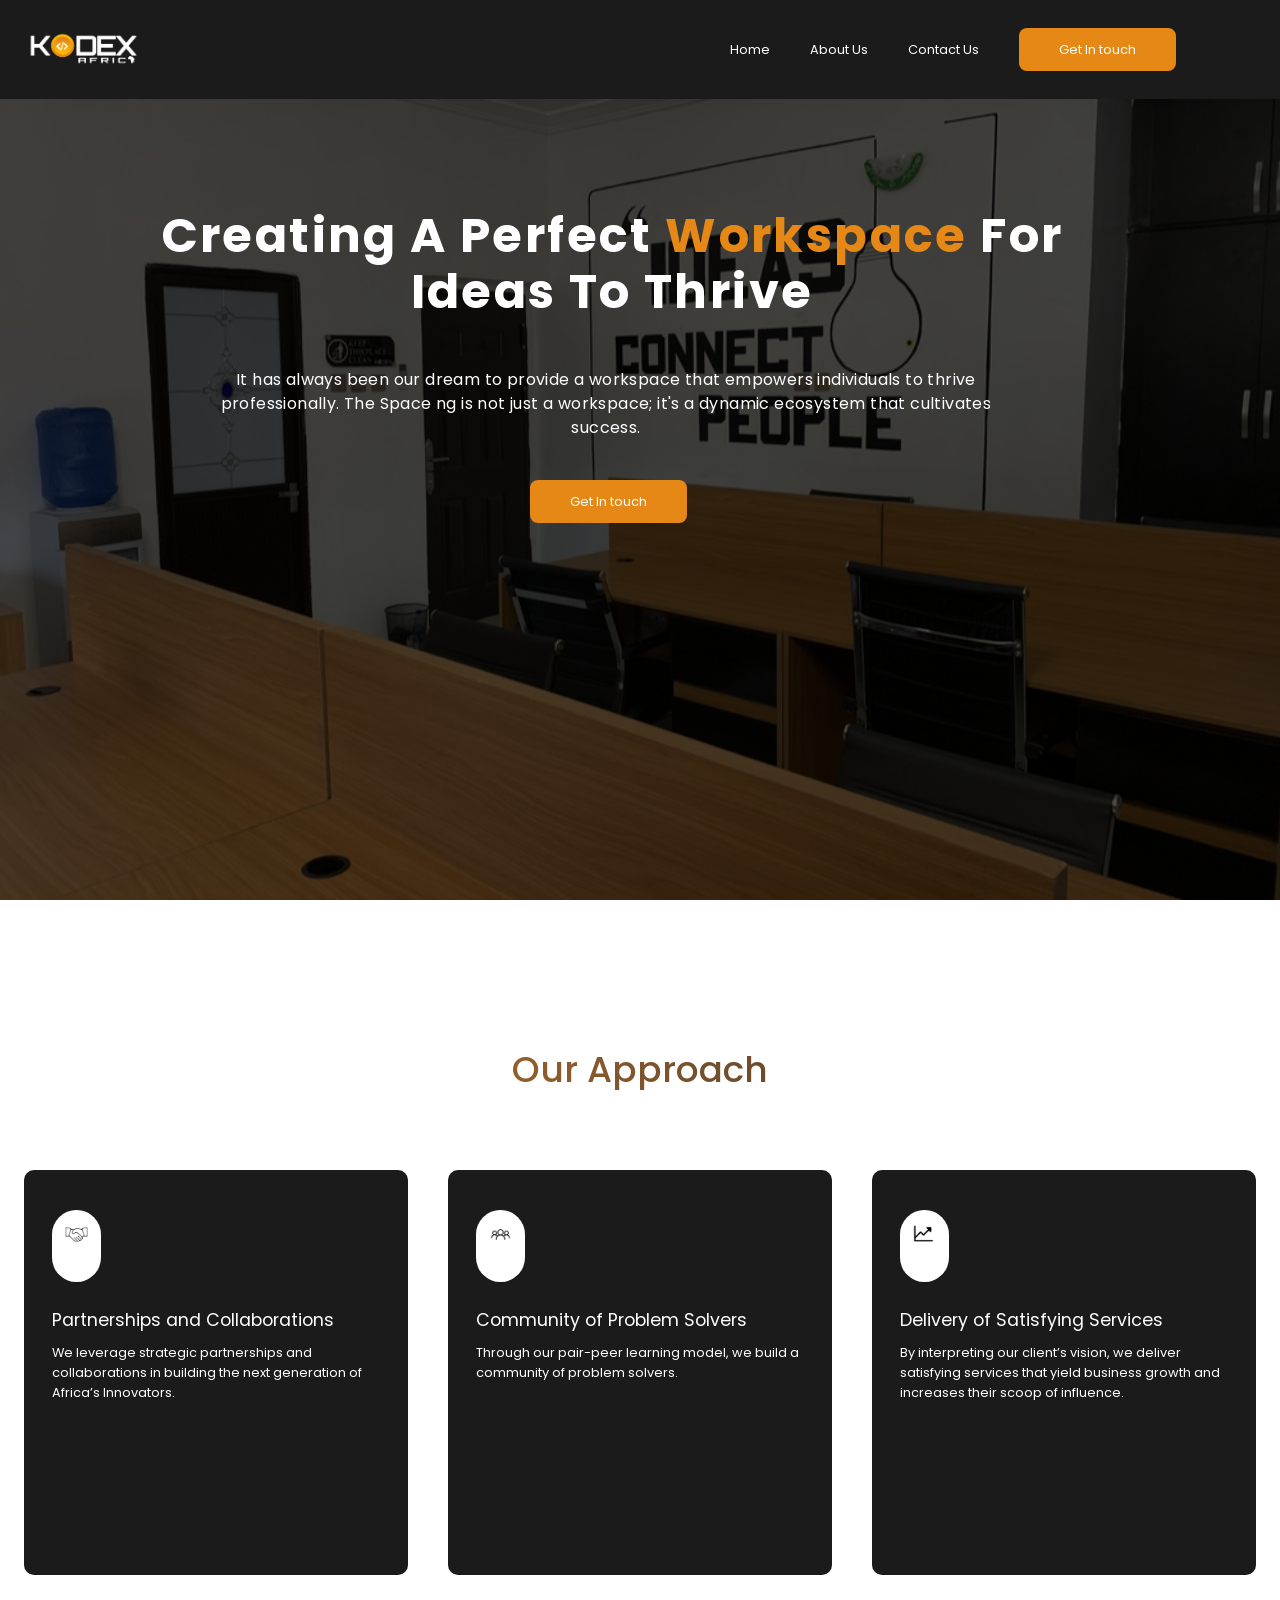
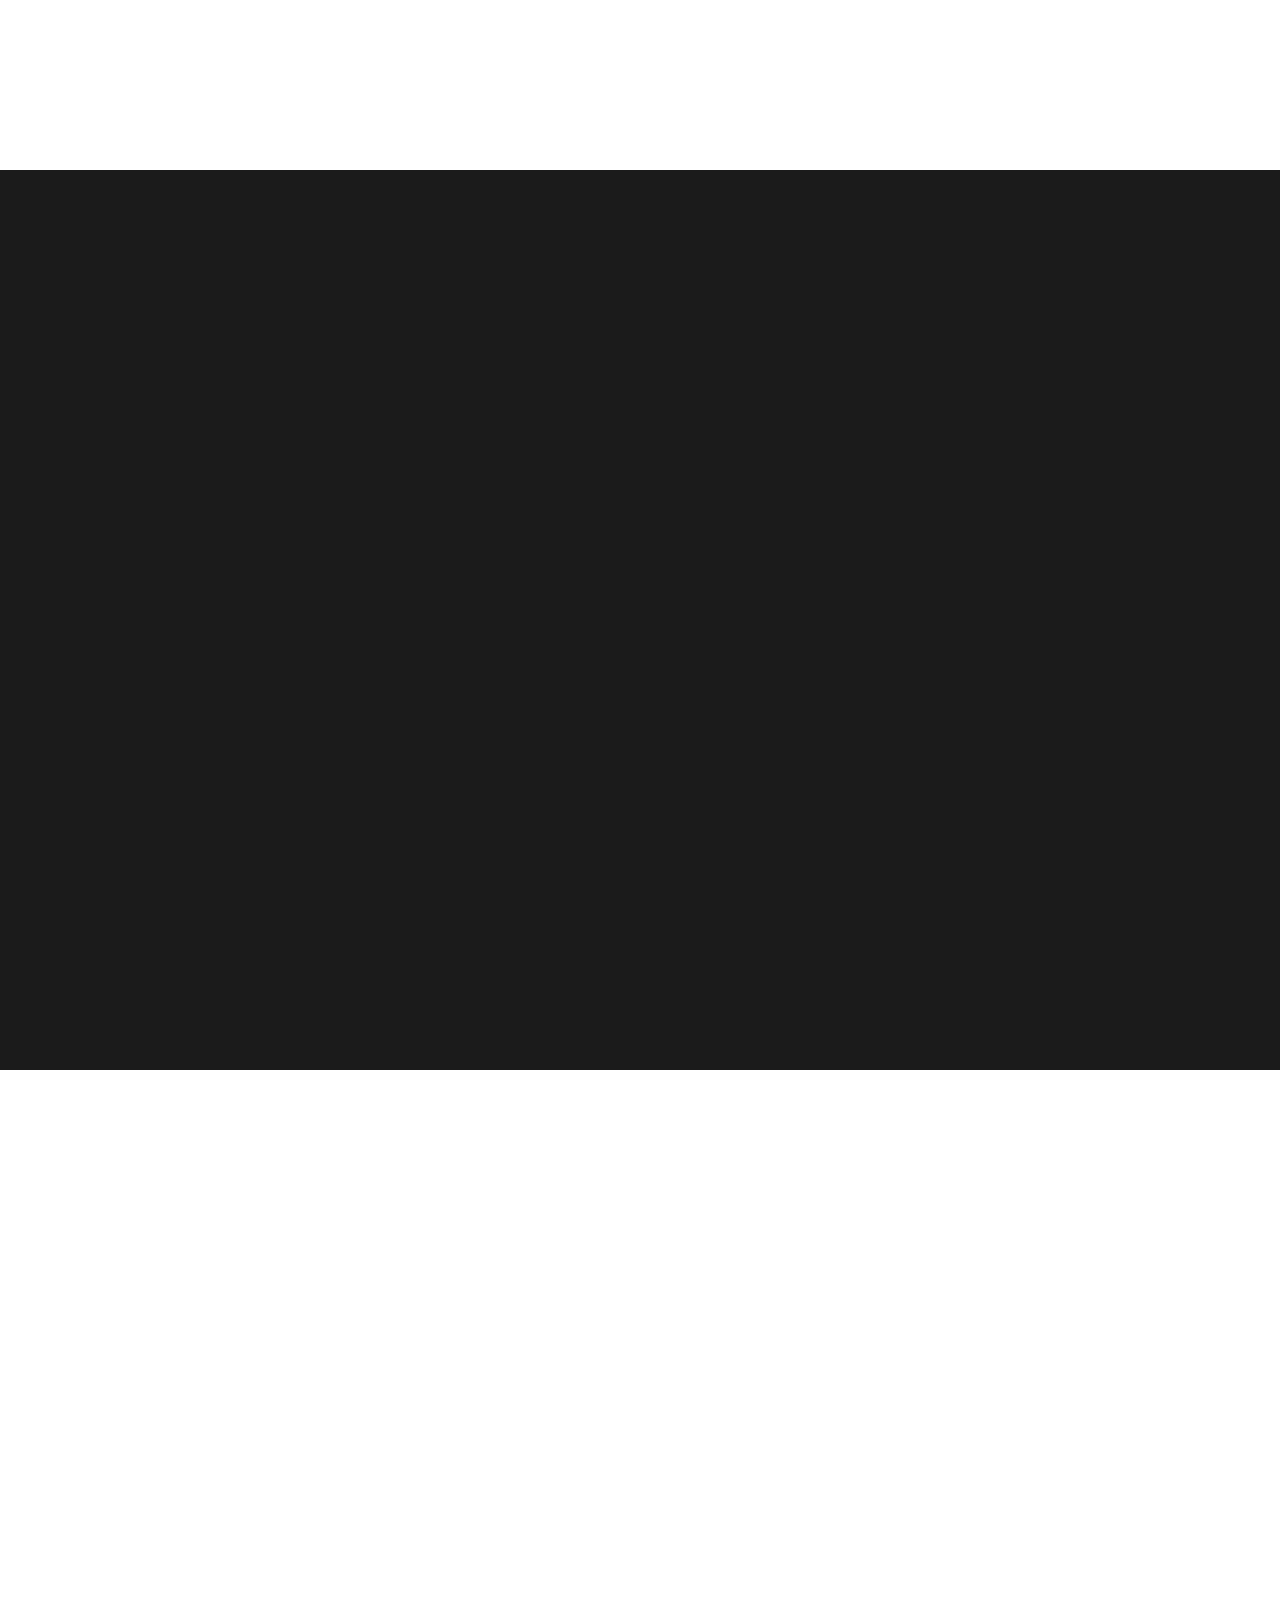
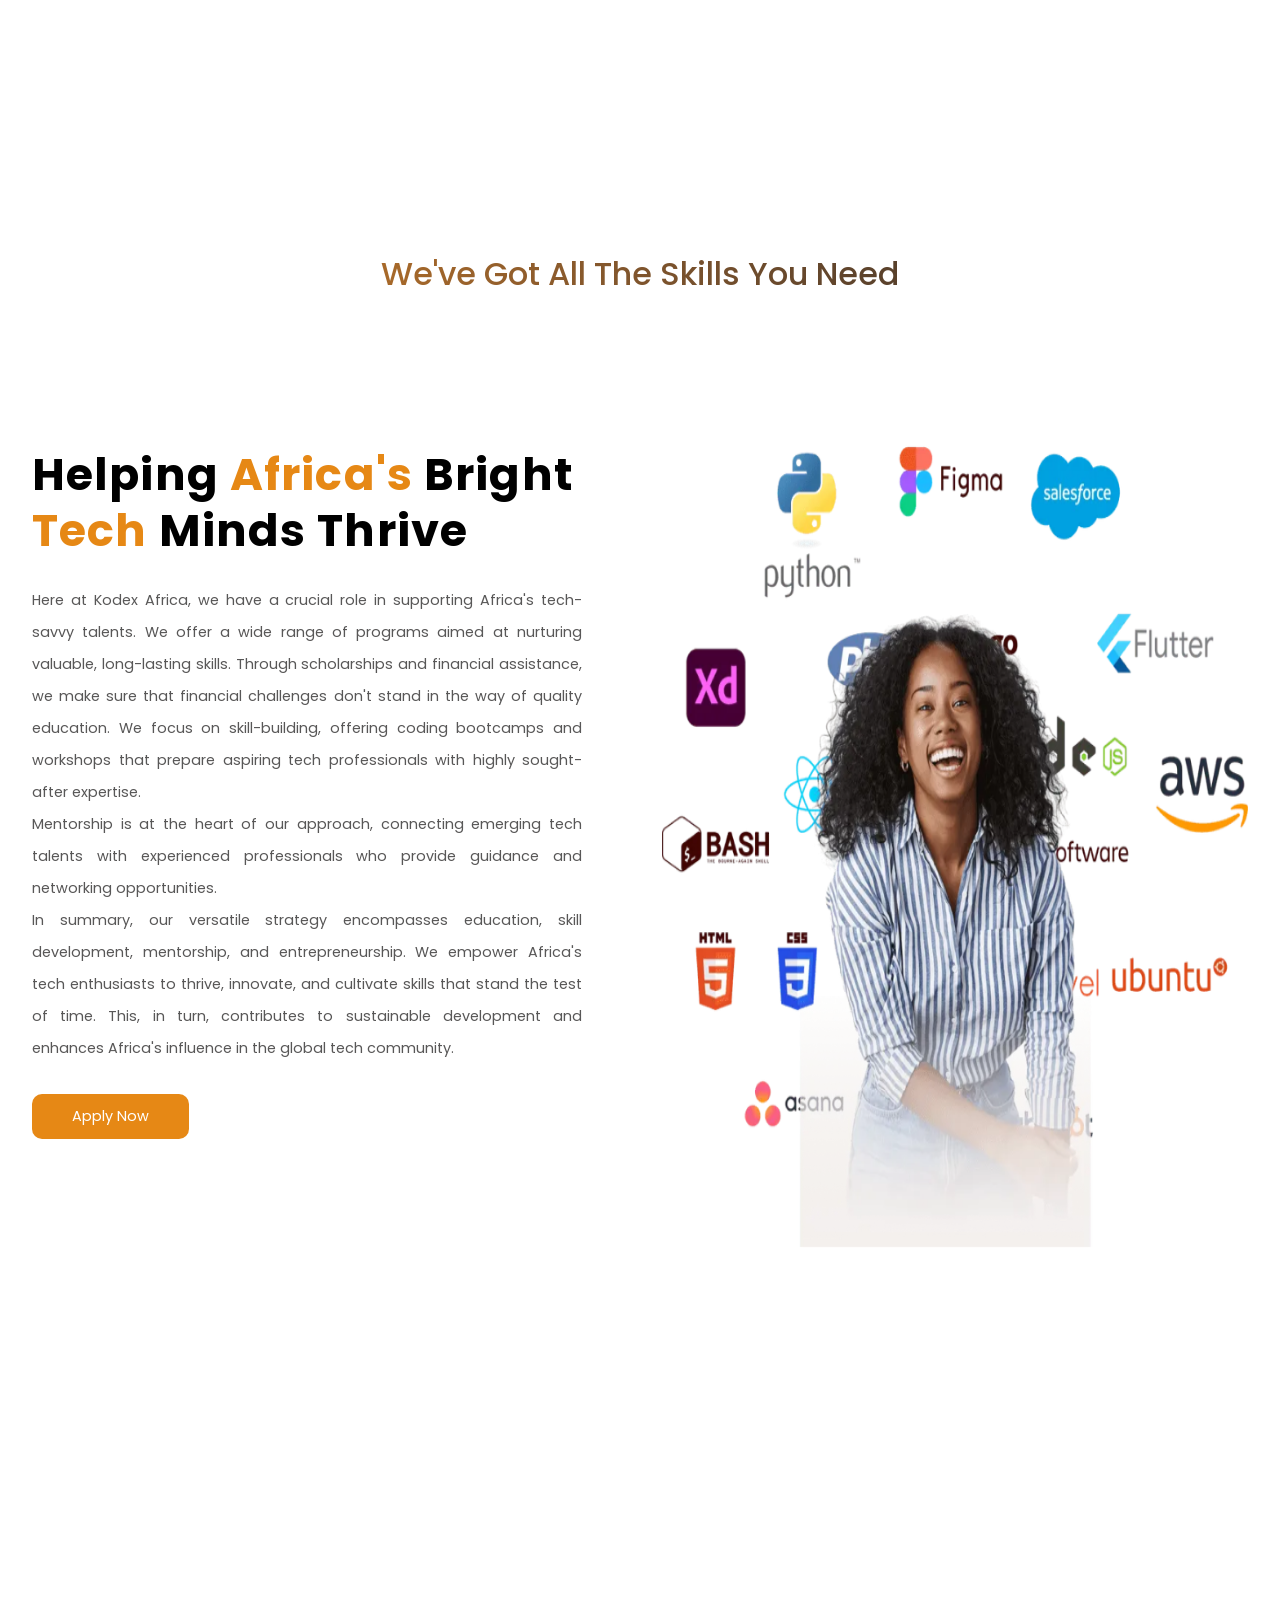
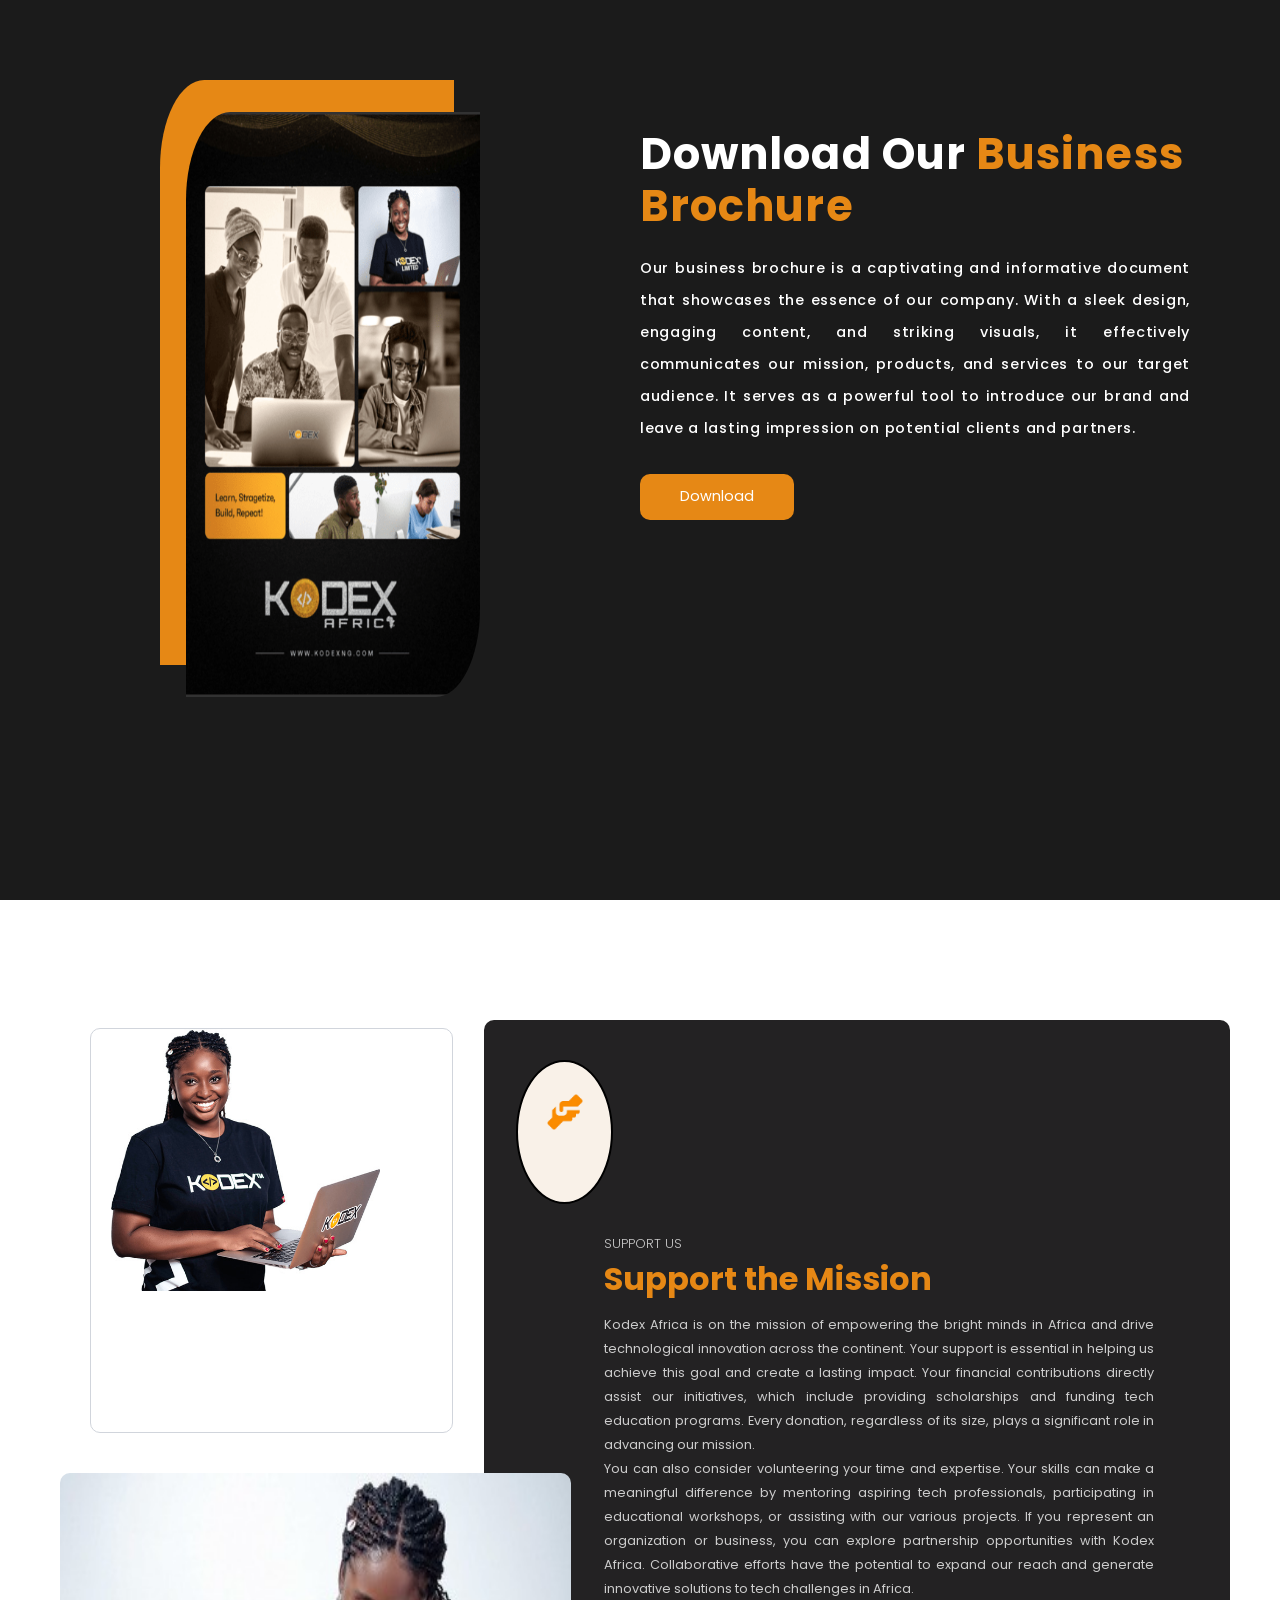
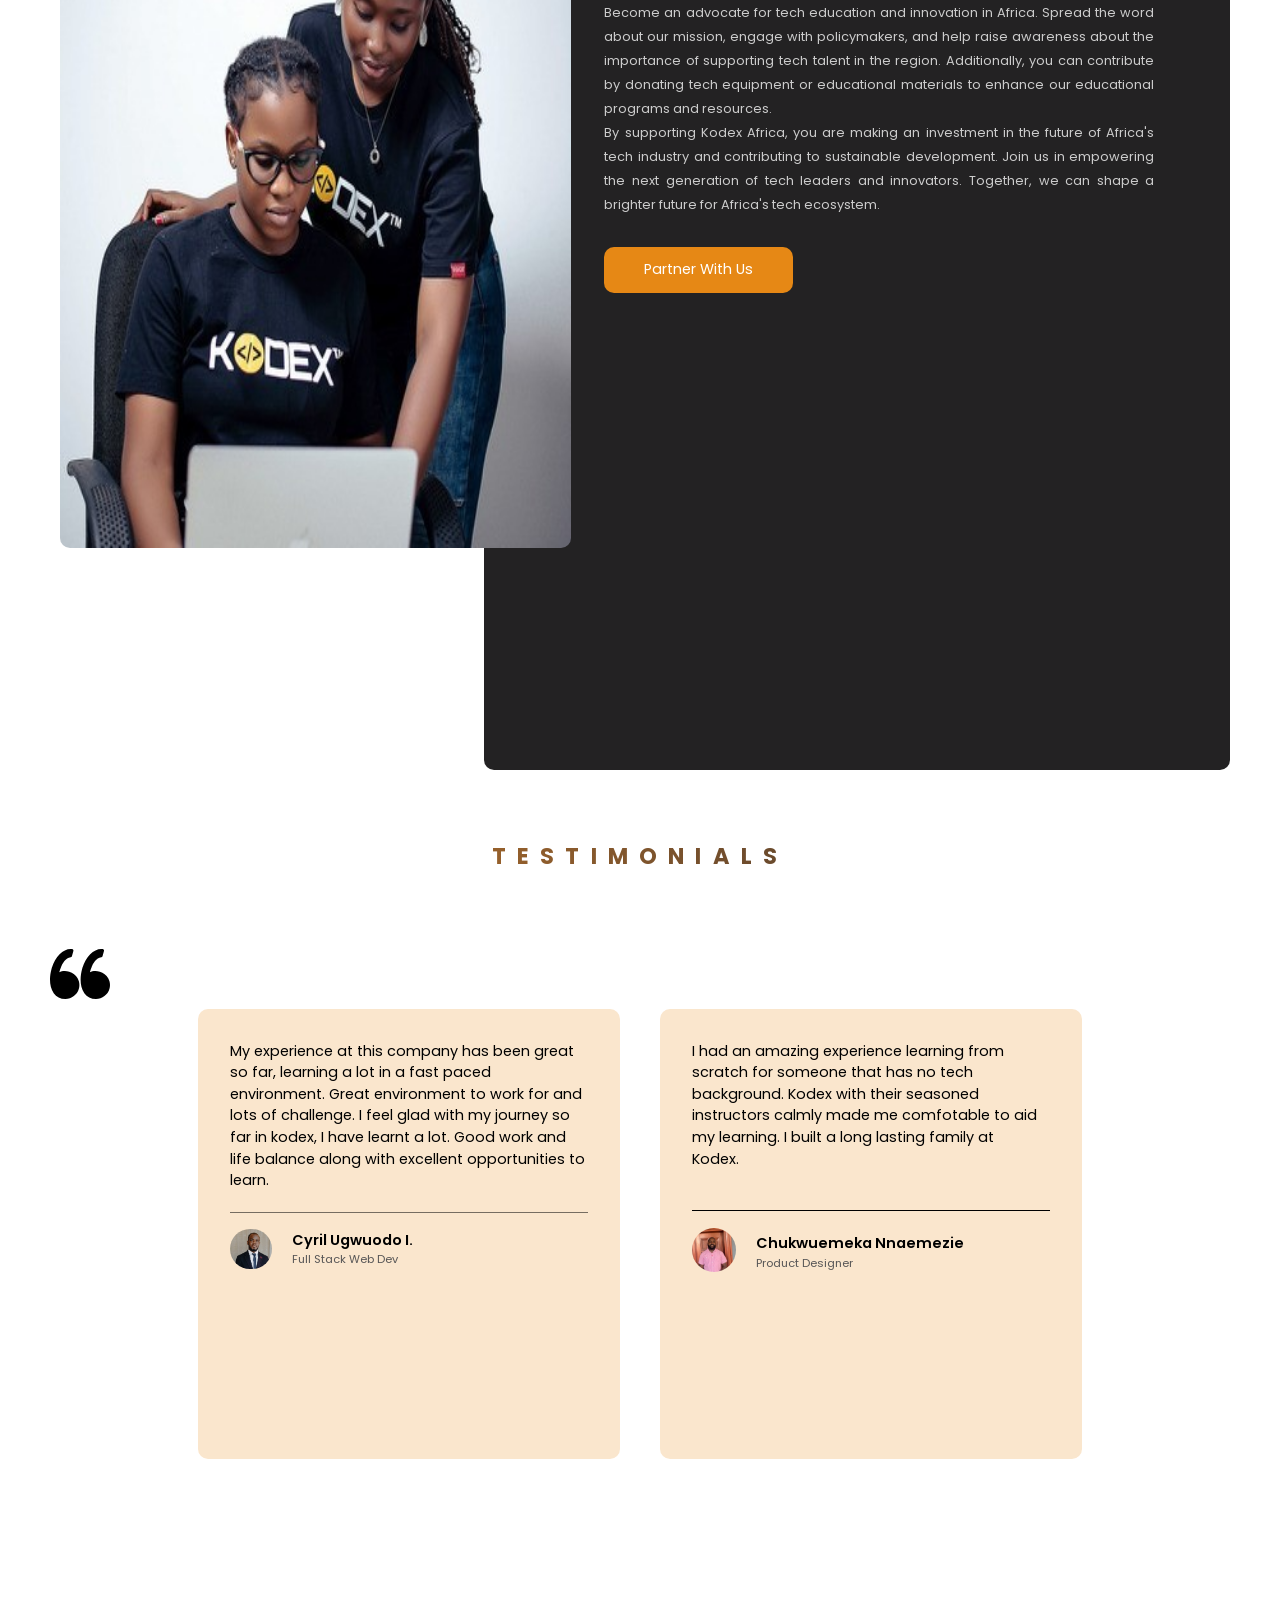
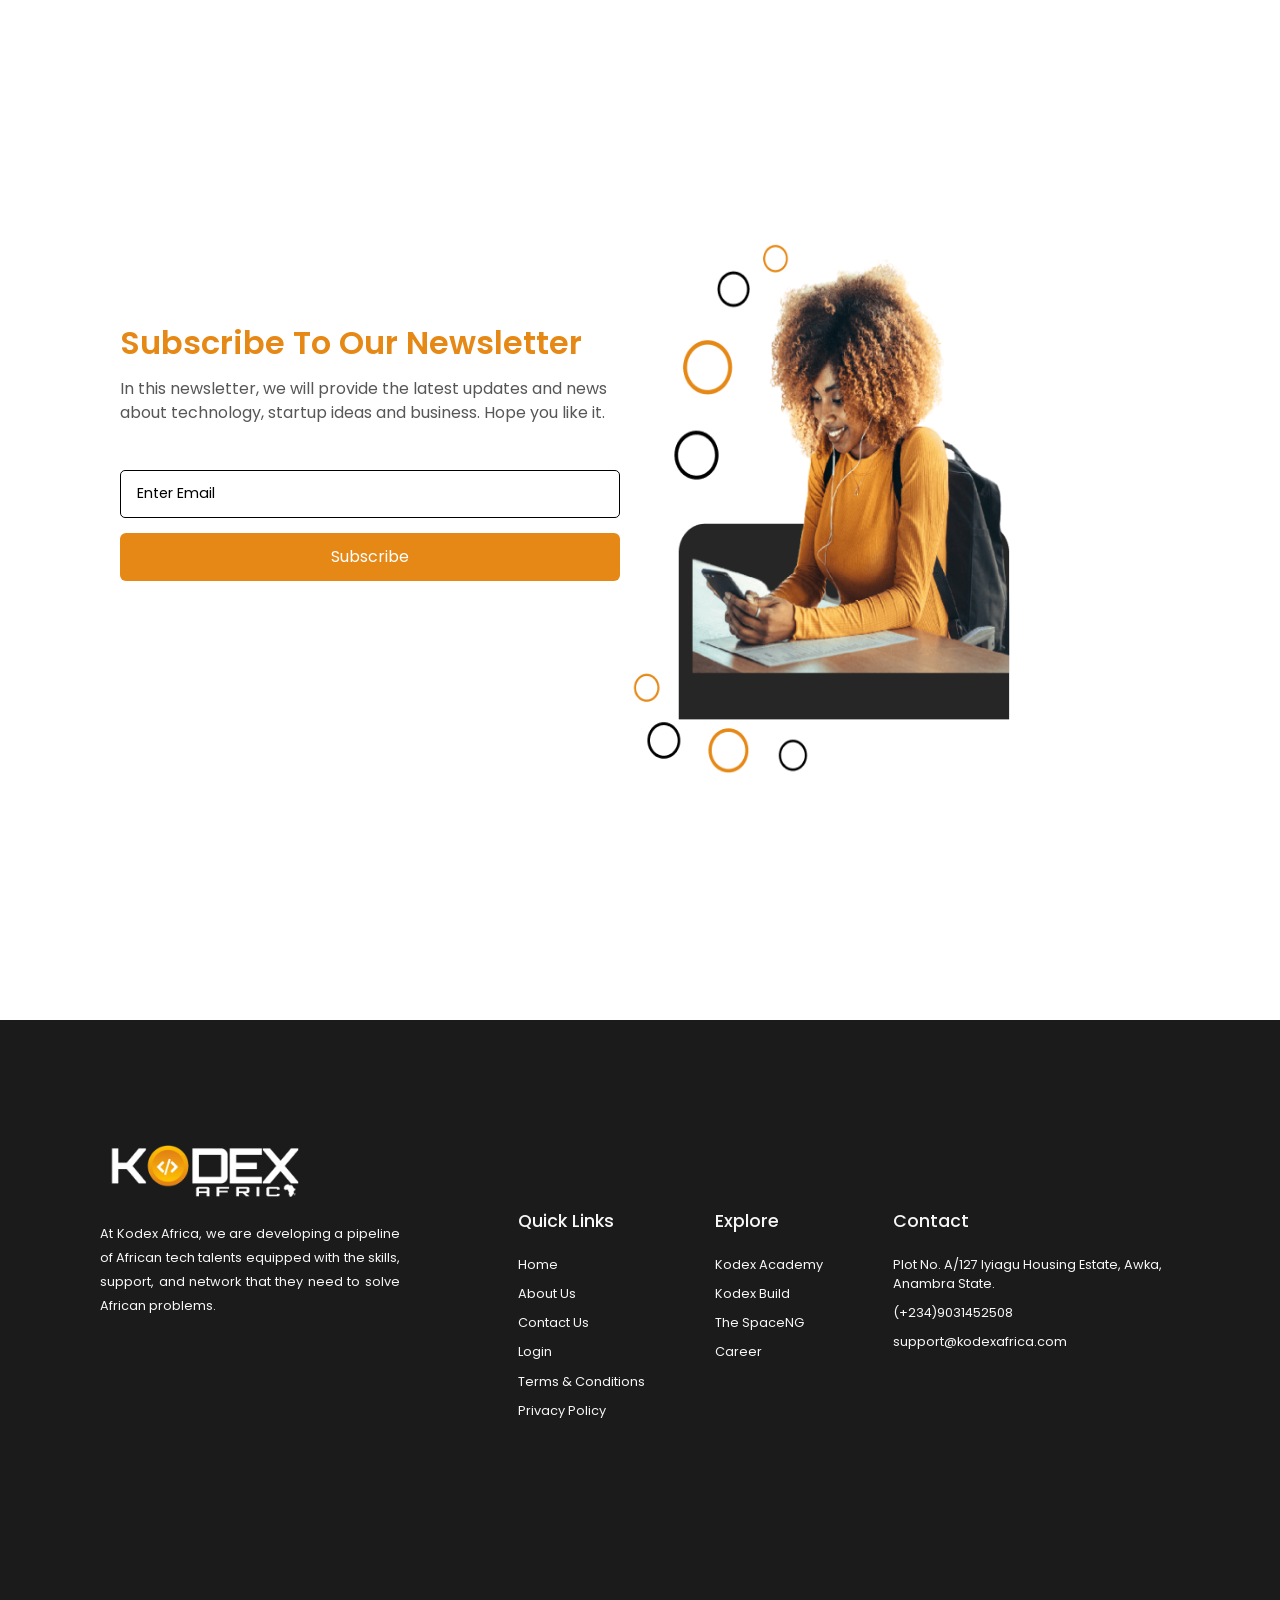
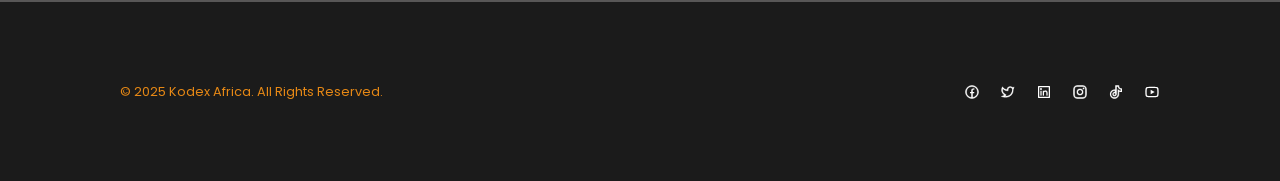
==== src/index.html @ 0170c1be "updated home page" ====
<!DOCTYPE html>
<html lang="en">
  <head>
    <meta charset="UTF-8" />
    <meta name="viewport" content="width=device-width, initial-scale=1.0" />
    <title>Kodex Africa</title>
    <link href="./output.css" rel="stylesheet" />
    <link 
      rel="shortcut icon"
      href="/src/img/kodexafricaLogo2.png"
      type="image/x-icon" />

        <link rel="stylesheet" href="https://unpkg.com/aos@next/dist/aos.css" />
    
  </head>
  <body class="m-0 p-0  box-border overflow-x-hidden  sm:m-0  sm:p-0 sm:box-border sm:overflow-x-hidden">
    
     <header class="bg-[#1b1b1b]  w-full py-4  left-0 z-1000 fixed top-0 sm:bg-[#1b1b1b] sm:w-full sm:py-5   sm:fixed sm:top-0 sm:left-0 sm:z-1000">
      <nav class="flex justify-between items-center py-5 px-5 sm:flex sm:justify-between sm:px-6 sm:py-2 sm:items-center">
        <div>
          <a href="index.html">
            <img class=" w-[120px] !sm:w-[200px]" src="/src/img/kodexafricaLogo.png.png" alt="" />
          </a>
        </div>

         <div class="[filter:invert(100%)] sm:hidden">
            <img class="w-10" src="/src/img/align-justify.svg" alt="">
         </div>


        <div
          class="hidden sm:flex sm:justify-center sm:items-center sm:gap-10 sm:text-[0.8rem] sm:text-[#ffffff] sm:px-20 sm:font-Poppins">
          <a href="index.html">Home</a>
          <a href="Aboutus.html">About Us</a>
          <a href="Contactus.html">Contact Us</a>

          <div>
            <a href="#">
              <button class="hover:cursor-pointer hover:bg-[#1b1b1b] sm:border-none sm:px-10 sm:py-3 sm:rounded-[8px] sm:bg-[#e68815]">
                Get In touch
              </button>
            </a>
          </div>
        </div>
      </nav>
    </header>

    <main style="background: url(/src/img/second_slide.jpeg.jpeg); background-repeat: no-repeat; background-size: cover; background-position: fixed; position: relative; background-color: rgba(0, 0, 0, 0.708);  background-blend-mode: multiply;" class="w-full h-[100vh] sm:w-full sm:max-h-[100vh] ">
      <div class="absolute top-[12rem] px-5 sm:px-0 sm:absolute sm:top-[13rem] ">
        <h1 class="text-[1.6rem] font-Poppins text-center font-medium text-[#ffffff] sm:text-5xl sm:font-bold sm:text-[#ffffff]  sm:w-[80vw] sm:ml-[100px] sm:leading-14 sm:tracking-wider sm:font-Poppins sm:text-center">Creating A Perfect <span class="text-[#e68815] sm:text-[#e68815]">Workspace</span> For Ideas To Thrive</h1>
      </div>
      
      <div class="absolute   top-[21rem] sm:absolute sm:top-[23rem]">
        <p class="text-[0.9rem] text-center w-[75vw] text-[#ffffff] ml-[50px] font-Poppins sm:text-[1rem] sm:text-[#ffffff] sm:font-Poppins sm:w-[65vw] sm:tracking-wide sm:text-center sm:ml-[190px] sm:leading-6">It has always been our dream to provide a workspace that empowers individuals to thrive professionally. The Space ng is not just a workspace; it's a dynamic ecosystem that cultivates success.</p>
      </div>

      <div class="absolute top-[30rem] sm:absolute sm:top-[30rem]">
            <a href="#">
              <button class="hover:cursor-pointer hover:bg-[#1b1b1b] border-none px-10 py-3 text-[#ffffff] font-Poppins text-[1rem] bg-[#e68815] rounded-[9px] ml-25 sm:border-none sm:px-10 sm:py-3 sm:rounded-[8px] sm:bg-[#e68815]] sm:text-[0.8rem] sm:ml-[530px]"> Get In touch</button>
            </a>
          </div>
    </main>

    <div class="w-full h-[500px] relative sm:w-full sm:h-[80vh] sm:relative sm:bg-[#ffffff]">
        <div class="mt-25 sm:mt-[150px]">
            <h2  data-aos="fade-up"  data-aos-easing="linear" data-aos-duration="700"  class="text-center font-Poppins text-2xl font-medium bg-gradient-to-l from-[#242424] to-[#e68815] bg-clip-text text-transparent sm:text-center sm:font-Poppins sm:text-4xl sm:font-medium sm:bg-gradient-to-l sm:from-[#242424] sm:to-[#e68815] sm:bg-clip-text sm:text-transparent">Our Approach</h2>
        </div>

        <div class="flex flex-col items-center justify-center gap-6 mt-6 sm:flex sm:flex-row  sm:gap-10 sm:justify-center sm:items-center sm:mt-[80px]">


          <div data-aos="fade-up-right"  data-aos-easing="linear" data-aos-duration="1000" class="w-[90%] h-[43vh] border-none py-7 px-8 rounded-2xl bg-[#1b1b1b] sm:w-[30%] sm:h-[45vh] sm:border-none sm:rounded-[10px] sm:bg-[#1b1b1b] sm:py-5 sm:px-7">

            <div class="border-none rounded-full w-[21%] h-[8vh] bg-[#ffffff]  sm:border-none sm:w-[15%] sm:h-[8vh] sm:rounded-full sm:bg-[#ffffff]">
                <img src="/src/img/free-handshake-icon-1939-thumb.png" alt="" class="w-9 py-3 ml-3 sm:w-[25px] sm:py-3 sm:ml-3 sm:mt-[20px]">
            </div>

            <div>
                <h3 class="text-[1.1rem] text-[#ffffff] mt-8 font-Poppins sm:font-Poppins sm:text-[1.1rem] sm:text-[#ffffff] sm:mt-[25px]">Partnerships and Collaborations</h3>
            </div>

            <div>
                <p class="font-Poppins text-[#ffffff] leading-6 text-[0.9rem] mt-3 sm:font-Poppins sm:text-[#ffffff] sm:text-[0.8rem] sm:mt-[10px] sm:leading-[20px]">We leverage strategic partnerships and collaborations in building the next generation of Africa’s Innovators.</p>
            </div>

          </div>

          <div  data-aos="fade-up"  data-aos-easing="linear" data-aos-duration="1000" class="w-[90%] h-[43vh] border-none py-7 px-8 rounded-2xl bg-[#1b1b1b] sm:w-[30%] sm:h-[45vh] sm:border-none sm:rounded-[10px] sm:bg-[#1b1b1b]  sm:py-5 sm:px-7 ">

            <div class="border-none rounded-full w-[21%] h-[8vh] bg-[#ffffff]   sm:border-none sm:w-[15%] sm:h-[8vh] sm:rounded-full sm:bg-[#ffffff]">
                 <img src="/src/img/community-removebg-preview.png" alt="" class="w-9 py-3 ml-3 sm:w-[25px] sm:py-3 sm:ml-3 sm:mt-[20px]">
            </div>

            <div>
                <h3 class="text-[1.1rem] text-[#ffffff] mt-8 font-Poppins  sm:font-Poppins sm:text-[1.1rem] sm:text-[#ffffff] sm:mt-[25px]">Community of Problem Solvers</h3>
            </div>

            <div>
                <p class="font-Poppins text-[#ffffff] leading-6 text-[0.9rem] mt-3 sm:font-Poppins sm:text-[#ffffff] sm:text-[0.8rem]  sm:mt-[10px] sm:leading-[20px]">Through our pair-peer learning model, we build a community of problem solvers.</p>
            </div>

          </div>

          <div data-aos="fade-up-left"  data-aos-easing="linear" data-aos-duration="1000" class="w-[90%] h-[43vh] border-none py-7 px-8 rounded-2xl bg-[#1b1b1b] sm:w-[30%] sm:h-[45vh] sm:border-none sm:rounded-[10px] sm:bg-[#1b1b1b] sm:py-5 sm:px-7">

            <div class="border-none rounded-full w-[21%] h-[8vh] bg-[#ffffff]    sm:border-none sm:w-[15%] sm:h-[8vh] sm:rounded-full sm:bg-[#ffffff]">

                 <img src="/src/img/graph-removebg-preview.png" alt="" class="w-9 py-3 ml-3 sm:w-[23px] sm:py-3 sm:ml-3  sm:mt-[20px]">

            </div>

             <div>
                <h3 class="text-[1.1rem] text-[#ffffff] mt-8 font-Poppins sm:font-Poppins sm:text-[1.1rem] sm:text-[#ffffff] sm:mt-[25px]">Delivery of Satisfying Services</h3>
            </div>

            <div>
                <p class="font-Poppins text-[#ffffff] leading-6 text-[0.9rem] mt-3 sm:font-Poppins sm:text-[#ffffff] sm:text-[0.8rem] sm:mt-[10px] sm:leading-[20px]">By interpreting our client’s vision, we deliver satisfying services that yield business growth and increases their scoop of influence.</p>
            </div>



        
          </div>
        </div>

    </div>


    <div class="w-full h-[1000px] bg-[#1b1b1b] mt-[700px] sm:mt-0 relative sm:w-full sm:h-[100vh] sm:bg-[#1b1b1b]  sm:relative">

        <div class="flex  flex-col-reverse justify-center items-center sm:justify-center sm:items-center sm:flex sm:flex-row">

            <div  class="px-9 sm:px-0">
                 <div data-aos="fade-left"  data-aos-easing="linear" data-aos-duration="1000" class="w-[95%] rounded-[10px] transform origin-bottom-left -rotate-8 h-[25vh] py-6 px-6 bg-[#F6CE9E]  sm:w-[32%] sm:h-[30vh] sm:bg-[#F6CE9E] sm:rounded-[10px] sm:px-7 sm:py-6 sm:absolute sm:top-[9rem] sm:left-[5rem] sm:transform sm:origin-bottom-left sm:-rotate-8">
                <div>
                    <h3 class="font-Poppins text-[0.97rem] font-semibold sm:font-Poppins sm:text-[0.9rem] sm:font-semibold">Our Vision</h3>
                </div>

                <div>
                    <p class="mt-2 leading-4.5 sm:leading-4.6 sm:mt-2 font-Poppins text-[0.65rem] sm:font-Poppins sm:text-[0.75rem]  sm:font-normal">To be the driving force behind Africa's tech ecosystem, fostering innovation, knowledge sharing, and technological advancement to empower individuals and businesses, ultimately propelling Africa into a global technology leader.</p>
                </div>
                


            </div>


             <div data-aos="fade-right"  data-aos-easing="linear" data-aos-duration="1000" class="absolute top-[43rem] transform origin-top-left rotate-4 w-[80%] rounded-[10px] h-[23vh] py-6 px-7 bg-[#F7F7F7] sm:w-[32%] sm:h-[28.5vh] sm:bg-[#F7F7F7] sm:rounded-[10px] sm:px-6 sm:py-7 sm:absolute sm:top-[18rem] sm:left-[9rem] sm:transform sm:origin-top-left sm:rotate-4">
                <div>
                    <h3 class="font-Poppins text-[0.97rem] font-semibold  sm:font-Poppins sm:text-[0.9rem] sm:font-semibold">Our Mission</h3>
                </div>

                <div>
                    <p class="mt-2 leading-4.5 sm:leading-4.6 sm:mt-2 font-Poppins text-[0.66rem] sm:font-Poppins sm:text-[0.75rem]  sm:font-normal">To harness the power of technology in transforming lives and businesses across the African continent. We are dedicated to achieving this through our Kodex Academy, Kodex Build & the SpaceNg.</p>
                </div>
                


            </div>

            </div>

            <div data-aos="fade-left"  data-aos-easing="linear" data-aos-duration="1000" class="py-12 px-5 sm:py-0 sm:px-0 sm:absolute sm:left-[40rem] sm:top-[5rem]">
                <div>
                    <h3 class="text-[0.8rem] text-[#e68815] font-Poppins sm:text-[0.9rem] sm:font-Poppins sm:text-[#e68815]">BREAKING THE BARRIER INTO TECH</h3>
                </div>

                <div class="mt-4 sm:mt-[15px]">
                    <h1 class="font-Poppins font-bold text-[1.9rem] leading-11 text-[#ffffff] sm:font-Poppins sm:font-bold sm:text-[2.8rem] sm:w-[40vw] sm:text-[#ffffff] sm:leading-13">Empowering Through <span class="text-[#e68815] sm:text-[#e68815]">Tech </span><span class="text-[#e68815] sm:text-[#e68815]">Inclusion </span>and <span class="sm:text-[#e68815]">Accessiblilty</span></h1>
                </div>

                <div class="mt-6 sm:w-[550px] sm:mt-[30px]">
                    <p class="font-Poppins leading-6.5 text-[0.9rem] text-[#ffffff] sm:font-Poppins sm:text-[0.9rem] sm:text-[#ffffff] sm:leading-7.5 sm:tracking-wider sm:text-justify">We are committed to assisting people in overcoming obstacles that can make entering the tech industry challenging. We know that newcomers to tech encounter difficulties, so we put in the effort to simplify things. We provide accessible training, mentorship, and a welcoming community to ensure that anyone can participate, regardless of their financial situation, resources, or connections.</p>
                </div>

                
            </div>
           
            
        </div>

    </div>


    <div class="w-full h-[150vh] relative sm:w-full sm:h-[70vh] sm:relative">

        <div class="flex flex-col justify-center  items-center gap-10 sm:flex sm:flex-row sm:gap-10 sm:justify-center sm:items-center sm:mt-[150px]">
          <div data-aos="flip-left"  data-aos-easing="linear" data-aos-duration="600" class="bg-[#FAE6CD]  w-[90%] border-none h-[40vh] px-8 py-7 rounded-2xl mt-20 sm:mt-0 sm:w-[30%] sm:h-[50vh] sm:border-none sm:rounded-[10px] sm:bg-[#FAE6CD] sm:py-2 sm:px-8">

            <div class="sm:mt-[20px]">
                <h2 class="text-center font-Poppins text-[1.3rem] font-semibold sm:text-center sm:font-Poppins sm:text-[1.2rem] sm:font-semibold">Kodex Academy</h2>

            </div>

            <div class="mt-6 sm:mt-[20px]">
                <p class="font-Poppins leading-[1.5rem] text-[0.9rem] font-medium sm:font-normal  text-[#585757] sm:text-[0.92rem] sm:font-Poppins sm:text-[#585757] sm:leading-6">Kodex Academy Provides an Extensive selection of courses covering full-stack web development, mobile app development, UI/UX design, and data analysis.</p>
            </div>


            <div class="mt-4 ml-[70px] sm:mt-[20px] sm:ml-[60px]">
                <a href="">
                    <button class="hover:cursor-pointer hover:bg-[#1b1b1b] border-none px-10 py-3 rounded-[10px] bg-[#e68815] text-[#ffffff] font-Poppins text-[0.9rem] sm:border-none sm:px-10 sm:py-3 sm:rounded-[10px] sm:bg-[#e68815] sm:font-Poppins sm:text-[#ffffff] sm:text-[0.9rem]">Learn More</button>

                </a>
                
            </div>

          </div>

          <div  data-aos="flip-up"  data-aos-easing="linear" data-aos-duration="600" class="bg-[#FAE6CD]  w-[90%] border-none h-[40vh] rounded-2xl sm:w-[30%] sm:h-[50vh] px-8 py-7 sm:rounded-[10px] sm:bg-[#FAE6CD]  sm:py-2 sm:px-8  ">
            
             <div class="sm:mt-[20px]">
                <h2 class="text-center font-Poppins text-[1.3rem] font-semibold  sm:text-center sm:font-Poppins sm:text-[1.2rem] sm:font-semibold">Kodex Build</h2>

            </div>

            <div class="mt-6 sm:mt-[20px] ">
                <p class="font-Poppins leading-[1.5rem] text-[0.9rem] sm:font-normal font-medium   text-[#585757] sm:text-[0.92rem] sm:font-Poppins sm:text-[#585757] sm:leading-6">Kodex Build operates as a complete development studio, delivering cutting-edge product development services to both corporate clients and individuals.</p>
            </div>

            <div class="mt-4 ml-[70px] sm:mt-[40px] sm:ml-[60px] ">
                <a href="">
                    <button class="hover:cursor-pointer hover:bg-[#1b1b1b] border-none px-10 py-3 rounded-[10px] bg-[#e68815] text-[#ffffff] font-Poppins text-[0.9rem] sm:border-none sm:px-10 sm:py-3 sm:rounded-[10px] sm:bg-[#e68815] sm:font-Poppins sm:text-[#ffffff] sm:text-[0.9rem]">Learn More</button>

                </a>
                
            </div>


           

          </div>

          <div  data-aos="flip-right"  data-aos-easing="linear" data-aos-duration="600" class="bg-[#FAE6CD]  w-[90%] border-none h-[40vh] px-8 py-7  rounded-2xl sm:w-[30%] sm:h-[50vh]  sm:rounded-[10px] sm:bg-[#FAE6CD] sm:py-2 sm:px-8">

            <div class="sm:mt-[20px]">
                <h2 class="text-center font-Poppins text-[1.3rem] font-semibold  sm:text-center sm:font-Poppins sm:text-[1.2rem] sm:font-semibold">The Space NG</h2>

            </div>

            <div class="mt-6 sm:mt-[20px]">
                <p class="font-Poppins font-medium leading-[1.35rem] text-[0.9rem] sm:font-normal text-[#585757] sm:text-[0.92rem] sm:font-Poppins sm:text-[#585757] sm:leading-6">The Space NG aims at establishing an environment and community that fosters collaboration, connecting entrepreneurs, professionals, and creatives while offering growth opportunities.</p>
            </div>

            <div class="mt-2.5 ml-[70px]  sm:mt-[20px] sm:ml-[60px]">
                <a href="">
                    <button class="hover:cursor-pointer hover:bg-[#1b1b1b] border-none px-10 py-3 rounded-[10px] bg-[#e68815] text-[#ffffff] font-Poppins text-[0.9rem]  sm:border-none sm:px-10 sm:py-3 sm:rounded-[10px] sm:bg-[#e68815] sm:font-Poppins sm:text-[#ffffff] sm:text-[0.9rem]">Learn More</button>

                </a>
                
            </div>

           

        
          </div>
        </div>


    </div>



    <div class="w-full h-[155vh] relative sm:w-full sm:h-[150vh]  sm:relative">

        <div class="ml-6 sm:ml-0">
            <h2 class="text-left font-Poppins text-[1.5rem] font-medium  bg-gradient-to-l from-[#242424] to-[#e68815] bg-clip-text text-transparent sm:text-center sm:font-Poppins sm:text-[2rem] sm:font-medium sm:bg-gradient-to-l sm:from-[#242424] sm:to-[#e68815] sm:bg-clip-text sm:text-transparent ">We've Got All The Skills You Need</h2>
        </div>

        <div  data-aos="zoom-in"  data-aos-easing="linear" data-aos-duration="500" class="flex flex-col-reverse gap-7 justify-center px-7 items-center sm:flex-row sm:flex sm:mt-[40px] sm:justify-center sm:items-center sm:px-8 sm:gap-[30px]">
            <div  >
                <div>
                <h1 class="font-Poppins text-[1.7rem] font-bold sm:font-Poppins sm:text-[2.8rem] sm:font-bold sm:w-[600px] sm:tracking-wide sm:leading-14">Helping <span class="text-[#e68815] sm:text-[#e68815]">Africa's </span> Bright <span class="text-[#e68815] sm:text-[#e68815]">Tech</span> Minds Thrive</h1>
            </div>

            <div  class="mt-4 sm:mt-[25px] font-Poppins text-[#585757] text-[0.9rem] sm:font-Poppins sm:text-[0.9rem] sm:text-[#585757] sm:text-justify sm:w-[550px] sm:leading-8">
                <p class="">Here at Kodex Africa, we have a crucial role in supporting Africa's tech-savvy talents. We offer a wide range of programs aimed at nurturing valuable, long-lasting skills. Through scholarships and financial assistance, we make sure that financial challenges don't stand in the way of quality education. We focus on skill-building, offering coding bootcamps and workshops that prepare aspiring tech professionals with highly sought-after expertise.</p>
<p>Mentorship is at the heart of our approach, connecting emerging tech talents with experienced professionals who provide guidance and networking opportunities.</p>
                <p>In summary, our versatile strategy encompasses education, skill development, mentorship, and entrepreneurship. We empower Africa's tech enthusiasts to thrive, innovate, and cultivate skills that stand the test of time. This, in turn, contributes to sustainable development and enhances Africa's influence in the global tech community.</p>
            </div>

            <div class="mt-6 sm:mt-[30px]">
                <a href="">
                    <button class="hover:cursor-pointer hover:bg-[#1b1b1b] border-none px-9 py-2 text-[#ffffff] font-Poppins text-[1rem] bg-[#e68815] rounded-[9px] sm:border-none sm:px-10 sm:py-3 sm:rounded-[10px] sm:bg-[#e68815] sm:font-Poppins sm:text-[#ffffff] sm:text-[0.9rem]">Apply Now</button>
                </a>
                
            </div>

            </div>


            <div class="ml-4 sm:ml-0 mt-10 sm:mt-[100px]">
                <img class="w-[95%] sm:w-[250%] sm:h-[90vh]" src="/src/img/skillsets.png.png" alt="">
            </div>
            

        </div>


    </div>


    <div class="w-full h-[115vh] bg-[#1b1b1b] relative sm:w-full sm:h-[100vh] sm:bg-[#1b1b1b]  sm:relative">

        <div data-aos="zoom-out"  data-aos-easing="linear" data-aos-duration="500" class="flex justify-center flex-col items-center sm:items-center sm:flex-row sm:flex sm:justify-center  ">
            <div class="mt-20 sm:mt-[] ">
                <div class="w-[55%] h-[40vh] bg-[#e68815] rounded-tl-[30px] absolute left-[5rem] rounded-br-[30px] sm:w-[23%] sm:h-[65vh] sm:bg-[#e68815] sm:rounded-tl-[15%] sm:absolute  sm:left-[10rem] sm:rounded-br-[15%]"></div>

                <div>
                    <img class="absolute left-[6rem]   w-[55%] h-[40vh] rounded-tl-[30px] rounded-br-[30px] sm:absolute sm:ml-[90px] sm:top-[7rem] sm:w-[23%] sm:h-[65vh] sm:rounded-tl-[15%] sm:rounded-br-[15%] " src="/src/img/brochure.png.png" alt="">
                </div>
            </div>

            <div class="absolute px-6 sm:px-0 top-[27rem] sm:absolute sm:left-[40rem] sm:top-[8rem]">
                <div>
                    <h1 class="leading-8 font-Poppins text-[1.7rem] font-bold text-[#ffffff]  sm:font-Poppins sm:text-[2.7rem] sm:font-bold sm:text-[#ffffff] sm:tracking-wide sm:leading-13">Download Our <span class="text-[#e68815] sm:text-[#e68815]">Business Brochure</span></h1>
                </div>

                <div class="mt-3.5 sm:mt-[20px] sm:w-[550px]">
                    <p class="sm:tracking-wider font-Poppins font-light text-[0.84rem] leading-6 text-[#ffffff] sm:font-Poppins sm:text-[0.9rem] sm:text-[#ffffff] sm:text-justify sm:font-medium sm:leading-8">Our business brochure is a captivating and informative document that showcases the essence of our company. With a sleek design, engaging content, and striking visuals, it effectively communicates our mission, products, and services to our target audience. It serves as a powerful tool to introduce our brand and leave a lasting impression on potential clients and partners.</p>
                </div>

                <div class="mt-5 sm:mt-[30px]">
                    <a href="">
                        <button class="hover:cursor-pointer hover:bg-[#1b1b1b] border-none px-9 py-2 text-[#ffffff] font-Poppins text-[1rem] bg-[#e68815] rounded-[9px] sm:px-10 sm:py-3 sm:rounded-[10px] sm:bg-[#e68815] sm:font-Poppins sm:text-[#ffffff] sm:text-[0.9rem]">Download</button>
                    </a>
                </div>
            </div>

        </div>

    </div>


    <div class="w-full h-[150vh] relative sm:w-full sm:h-[140vh] sm:relative">
        <div class="flex flex-col sm:flex-row sm:flex   sm:justify-center">
            <div class="sm:mt-[128px] ">
                <div class="sm:border-1 sm:border-gray-300 sm:w-[75%]  sm:h-[45vh] sm:rounded-[10px] sm:px-5  sm:ml-[90px]">
                    <img class="hidden sm:block sm:w-[83.7%] " src="/src/img/kdpx3.jpeg.jpeg" alt="">
                </div>

                <div class="sm:mt-[40px] ml-7 mt-20 sm:absolute sm:w-[42%] sm:ml-[60px]">
                    <img class="rounded-[10px] w-[95%] h-[40vh] sm:rounded-[10px]  sm:h-[75vh]" src="/src/img/supportUs23.jpeg" alt="">
                </div>
            </div>

            <div class="w-full h-[150vh] mt-[15px] rounded-2xl bg-[#232223] sm:w-[76%] sm:h-[150vh] sm:rounded-[10px] sm:mt-[120px] sm:mr-[50px] sm:bg-[#232223]">
                <div class="border-2 w-[21%] mt-[20px] ml-8 h-[11vh] p-[20px] rounded-[50%] bg-[#F9F1E8]  sm:border-2 sm:w-[13%] sm:h-[16vh] sm:rounded-[50%] sm:bg-[#F9F1E8] sm:py-7 sm:px-[15px] sm:mt-[40px] ">
                    <img class="w-10 sm:w-[70%] sm:ml-[10px]" src="/src/img/shake2-removebg-preview.png" alt="">
                </div>

                <div class="px-4 mt-6 sm:px-0 sm:ml-[120px] sm:mt-[30px]">
                    <div>
                        <h4 class="text-[#CCCCCC] font-Poppins text-[0.8rem] sm:text-[#CCCCCC] sm:font-Poppins sm:text-[0.8rem] sm:font-light">SUPPORT US</h4>
                    </div>

                    <div class=" sm:mt-[2px]">
                        <h2 class="text-[#E68815] font-Poppins text-[1.6rem] font-bold  sm:text-[#E68815] sm:font-Poppins sm:text-[2rem] sm:font-bold">Support the Mission</h2>
                    </div>

                    <div class="mt-4 leading-6 sm:mt-[10px] sm:w-[550px] sm:leading-6">
                        <p class="text-[#CCCCCC] font-Poppins text-[0.85rem] sm:text-[#CCCCCC] sm:font-Poppins sm:text-[0.8rem] sm:text-justify">Kodex Africa is on the mission of empowering the bright minds in Africa and drive technological innovation across the continent. Your support is essential in helping us achieve this goal and create a lasting impact. Your financial contributions directly assist our initiatives, which include providing scholarships and funding tech education programs. Every donation, regardless of its size, plays a significant role in advancing our mission.</p>
                       <p class="text-[#CCCCCC] font-Poppins text-[0.85rem] sm:text-[#CCCCCC] sm:font-Poppins sm:text-[0.8rem] sm:text-justify">You can also consider volunteering your time and expertise. Your skills can make a meaningful difference by mentoring aspiring tech professionals, participating in educational workshops, or assisting with our various projects. If you represent an organization or business, you can explore partnership opportunities with Kodex Africa. Collaborative efforts have the potential to expand our reach and generate innovative solutions to tech challenges in Africa.</p>
                    <p class="text-[#CCCCCC] font-Poppins text-[0.85rem] sm:text-[#CCCCCC] sm:font-Poppins sm:text-[0.8rem] sm:text-justify">Become an advocate for tech education and innovation in Africa. Spread the word about our mission, engage with policymakers, and help raise awareness about the importance of supporting tech talent in the region. Additionally, you can contribute by donating tech equipment or educational materials to enhance our educational programs and resources.</p>
                    <p class="text-[#CCCCCC] font-Poppins text-[0.85rem] sm:text-[#CCCCCC] sm:font-Poppins sm:text-[0.8rem] sm:text-justify">By supporting Kodex Africa, you are making an investment in the future of Africa's tech industry and contributing to sustainable development. Join us in empowering the next generation of tech leaders and innovators. Together, we can shape a brighter future for Africa's tech ecosystem.</p>

                    </div>

                    <div class="mt-5 sm:mt-[30px]">
                        <a href="#">
                            <button class="sm:hover:cursor-pointer sm:hover:bg-[#1b1b1b] border-none px-9 py-3 text-[#ffffff] font-Poppins text-[1rem] bg-[#e68815] rounded-[9px] sm:border-none sm:px-10 sm:py-3 sm:rounded-[10px] sm:bg-[#e68815] sm:font-Poppins sm:text-[#ffffff] sm:text-[0.9rem]">Partner With Us</button>
                        </a>
                    </div>
                </div>
            </div>
        </div>

    </div>

    <div class="w-full h-[75vh] relative sm:relative sm:w-full sm:h-[90vh] ">
        <div data-aos="fade-up"  data-aos-easing="linear" data-aos-duration="550" class="mt-[460px] sm:mt-[280px]">
            <h1 class="text-center text-[1.2rem] font-Poppins tracking-[0.4rem] font-semibold bg-gradient-to-l from-[#242424] to-[#e68815] bg-clip-text text-transparent sm:text-center sm:text-[1.4rem] sm:font-Poppins sm:tracking-[0.7rem] sm:font-bold sm:bg-gradient-to-l sm:from-[#242424] sm:to-[#e68815] sm:bg-clip-text sm:text-transparent">TESTIMONIALS</h1>
        </div>


        <div data-aos="zoom-in-up"  data-aos-easing="linear" data-aos-duration="550" class="px-6 sm:px-0 mt-5 sm:mt-0">
            <div class="sm:mt-[70px]  sm:ml-[50px]">
                <img class="w-9 sm:w-15" src="/src/img/icon10.svg" alt="">
            </div>

            <div class="flex-none sm:flex sm:justify-center sm:items-center sm:gap-10 sm:mt-[5px]">

                <div class="w-[100%] h-[45vh] px-6 py-5 rounded-[10px] bg-[#FAE6CD]  sm:w-[33%] sm:h-[50vh] sm:rounded-[10px] sm:bg-[#FAE6CD] sm:px-8 sm:py-8">
                    <div>
                        <p class="font-Poppins text-[1rem] font-light sm:font-Poppins sm:text-[0.9rem] sm:font-normal">My experience at this company has been great so far, learning a lot in a fast paced environment. Great environment to work for and lots of challenge. I feel glad with my journey so far in kodex, I have learnt a lot. Good work and life balance along with excellent opportunities to learn.</p>
                    </div>

                    <div class="border-t-1 border-[#00000086] sm:border-[#00000086] mt-6 border-light sm:border-t-1 sm:mt-[20px]"></div>

                    <div class="flex gap-3 items-center mt-4 sm:items-center sm:flex sm:mt-[8px] sm:gap-5">
                        <div class="sm:mt-2">
                            <img class="w-13 rounded-full sm:w-10.5 sm:rounded-full" src="/src/img/izu.jpeg.jpeg" alt="">
                        </div>

                        <div>
                            <div class="sm:mt-[8px]">
                                <h3 class="font-Poppins text-[1.1rem] font-medium sm:text-[0.9rem] sm:font-Poppins sm:font-semibold">Cyril Ugwuodo I.</h3>
                                <p class="font-Poppins  text-[#585757] text-[0.9rem] sm:text-[0.7rem] sm:font-Poppins sm:text-[#585757]">Full Stack Web Dev</p>
                            </div>
                        </div>
                    </div>

                </div>

                 <div class="hidden sm:block sm:w-[33%] sm:h-[50vh] sm:rounded-[10px] sm:bg-[#FAE6CD] sm:px-8 sm:py-8">
                    <div class="sm:w-[350px]">
                        <p class="sm:font-Poppins sm:text-[0.9rem]  sm:font-normal">I had an amazing experience learning from scratch for someone that has no tech background. Kodex with their seasoned instructors calmly made me comfotable to aid my learning. I built a long lasting family at Kodex.</p>
                    </div>

                    <div class="sm:border-t-1 sm:mt-[40px]"></div>

                    <div class="sm:flex sm:mt-[17px] sm:gap-5 ">
                        <div>
                            <img class="sm:w-11 sm:rounded-full" src="/src/img/chukwuemeka.jpeg.jpeg" alt="">
                        </div>

                        <div>
                            <div class="sm:mt-[5px]">
                                <h3 class="sm:text-[0.9rem] sm:font-Poppins sm:font-semibold">Chukwuemeka Nnaemezie</h3>
                                <p class="sm:text-[0.7rem] sm:font-Poppins sm:text-[#585757]">Product Designer</p>
                            </div>
                        </div>
                    </div>

                </div>

                
            </div>
        </div>
    </div>

    <div class="w-full h-[110vh] sm:w-full sm:h-[90vh]  sm:relative">
        <div class="flex gap-6 justify-center items-center sm:justify-between sm:items-center flex-col-reverse sm:flex-row sm:flex sm:mt-[70px] sm:px-30  sm:gap-[10px]">
            <div class="">
                <div class="">
                <h2 class="font-Poppins text-[1.5rem] font-semibold text-[#E68815] text-center sm:text-left sm:font-Poppins sm:text-[2rem] sm:font-semibold sm:text-[#E68815]">Subscribe To Our <br class="block sm:hidden"/>Newsletter</h2>
            </div>

            <div class="sm:mt-[10px] mt-4 px-8 sm:px-0">
                <p class="font-Poppins text-[#585757] leading-6 text-[1.1rem] sm:text-[#585757] sm:font-Poppins sm:text-[1rem] sm:w-[500px] sm:leading-6">In this newsletter, we will provide the latest updates and news about technology, startup ideas and business. Hope you like it.</p>
            </div>

            <div class="sm:mt-[45px] mt-5.5 px-8 sm:px-0">
                <input class="w-[95%] px-3 py-3.5 rounded-[7px] font-Poppins border-2 text-[1.1rem] outline-[#e68815] focus:outline-1 sm:w-[100%] sm:px-4 sm:py-3 sm:border-1 sm:rounded-[5px] sm:font-Poppins sm:text-[0.9rem]  sm:outline-[#e68815]  sm:outline-offset-0 sm:focus:outline-1" type="email" placeholder="Enter Email">
            </div>

            <div class="px-8 mt-5  sm:px-0 sm:mt-[15px]">
                <a href="#">
                    <button class="hover:cursor-pointer hover:bg-[#1b1b1b] text-[#ffffff] rounded-[7px] w-[95%] font-Poppins text-[1rem] py-4 sm:border-none sm:w-[100%] sm:py-3 sm:rounded-[6px] bg-[#e68815] sm:font-Poppins sm:text-[#ffffff] sm:text-[1rem] ">Subscribe</button>
                </a>
            </div>

            </div>

            <div>
                <div class="sm:mt-30 sm:mr-[150px]">
                    <img class="h-[57vh] sm:h-[60vh]" src="/src/img/newsletter.png.png" alt="">
                </div>
            </div>
            

        </div>
    </div>


    <footer class="w-full  relative sm:mt-[90px] bg-[#1b1b1b] text-[#F7F7F7] sm:w-full  sm:bg-[#1b1b1b] sm:relative  sm:text-[#F7F7F7] ">
        <div class="pt-[100px] px-8  sm:pt-[120px] sm:px-0 sm:ml-[100px]">
             <div>
                <img class="w-[50%] sm:w-[18%]" src="/src/img/kodexafricaLogo.png.png" alt="">
               </div>

               <div class="w-[299px] mt-3 sm:w-[300px] sm:mt-[15px]">
                <p class="font-Poppins text-[0.75rem] text-justify sm:font-Poppins sm:text-[0.8rem] sm:text-justify sm:leading-6">At Kodex Africa, we are developing a pipeline of African tech talents equipped with the skills, support, and network that they need to solve African problems.</p>
               </div>

        </div>
             

        <div class="mt-5 px-8 sm:flex sm:justify-center sm:mt-[-110px] sm:px-0 sm:gap-[70px] sm:ml-[400px]">
            
            <div>
                <div>
                    <h2 class="font-Poppins text-[1.1rem] font-medium sm:font-medium sm:font-Poppins sm:text-[1.1rem]">Quick Links</h2>
                </div>

                <div class="flex flex-col font-Poppins gap-2 text-[0.8rem] mt-2 sm:font-Poppins sm:flex sm:flex-col sm:gap-[10px] sm:text-[0.8rem] sm:mt-[20px]">
                    <a href="#">Home</a>
                    <a href="">About Us</a>
                    <a href="">Contact Us</a>
                    <a href="">Login</a>
                    <a href="">Terms & Conditions</a>
                    <a href="">Privacy Policy</a>
                </div>


            </div>

            <div>
                <div class="mt-5 sm:mt-0">
                    <h2 class="font-Poppins text-[1.1rem] font-medium sm:font-Poppins sm:text-[1.1rem]">Explore</h2>
                </div>

                <div class="flex flex-col font-Poppins gap-2 text-[0.8rem]  mt-2 sm:font-Poppins sm:flex sm:flex-col sm:gap-[10px] sm:text-[0.8rem] sm:mt-[20px]">
                    <a href="">Kodex Academy</a>
                    <a href="">Kodex Build</a>
                    <a href="">The SpaceNG</a>
                    <a href="">Career</a>
                </div>
            </div>

            <div>
                <div class="mt-5 sm:mt-0">
                    <h2 class="font-Poppins text-[1.1rem] font-medium sm:font-Poppins sm:text-[1.1rem]">Contact</h2>
                </div>


                <div class="flex flex-col font-Poppins gap-2 text-[0.8rem]  mt-2 sm:font-Poppins sm:flex sm:flex-col sm:gap-[10px] sm:text-[0.8rem] sm:mt-[20px]">
                    <p class="sm:font-Poppins">Plot No. A/127 Iyiagu Housing Estate, Awka,<br> Anambra State.</p>
                    <a href="">(+234)9031452508</a>
                    <a href="">support@kodexafrica.com</a>
                </div>
            </div>
        </div>

        <div class="w-full border-1 mt-13 border-[#585757]  sm:w-full sm:border-1 sm:mt-[180px] "></div>

        <div class="flex flex-col-reverse items-center py-15 gap-6 sm:flex sm:justify-between sm:flex-row sm:py-20 sm:px-30 sm:gap-0">
            <div>
                <div>
                   <p class="font-Poppins text-[0.7rem] text-[#E68815] sm:font-Poppins sm:text-[0.8rem] sm:text-[#E68815]">© 2025 Kodex Africa. All Rights Reserved.</p>
                </div>
            </div>

            <div>
                <div class="flex flex-row [filter:invert(100%)] gap-5 sm:flex sm:flex-row sm:[filter:invert(100%)] sm:gap-5">
                    <a href="">
                        <img class="w-4 sm:w-4" src="/src/img/facebook-circle-line.png" alt="">
                    </a>
                    <a href="">
                        <img class="w-4 sm:w-4" src="/src/img/twitter-line.png" alt="">
                    </a>
                    <a href="">
                        <img class="w-4 sm:w-4" src="/src/img/linkedin-box-line.png" alt="">
                    </a>
                    <a href="">
                        <img class="w-4 sm:w-4" src="/src/img/instagram-line.png" alt="">
                    </a>
                    <a href="">
                        <img class="w-4 sm:w-4" src="/src/img/tiktok-line.png" alt="">
                    </a>

                     <a href="">
                        <img class="w-4 sm:w-4" src="/src/img/youtube-line.svg" alt="">
                    </a>
                </div>
            </div>
        </div>
        
    </footer>

      <script src="https://unpkg.com/aos@next/dist/aos.js"></script>
  <script>
    AOS.init();
  </script>
  </body>
</html>
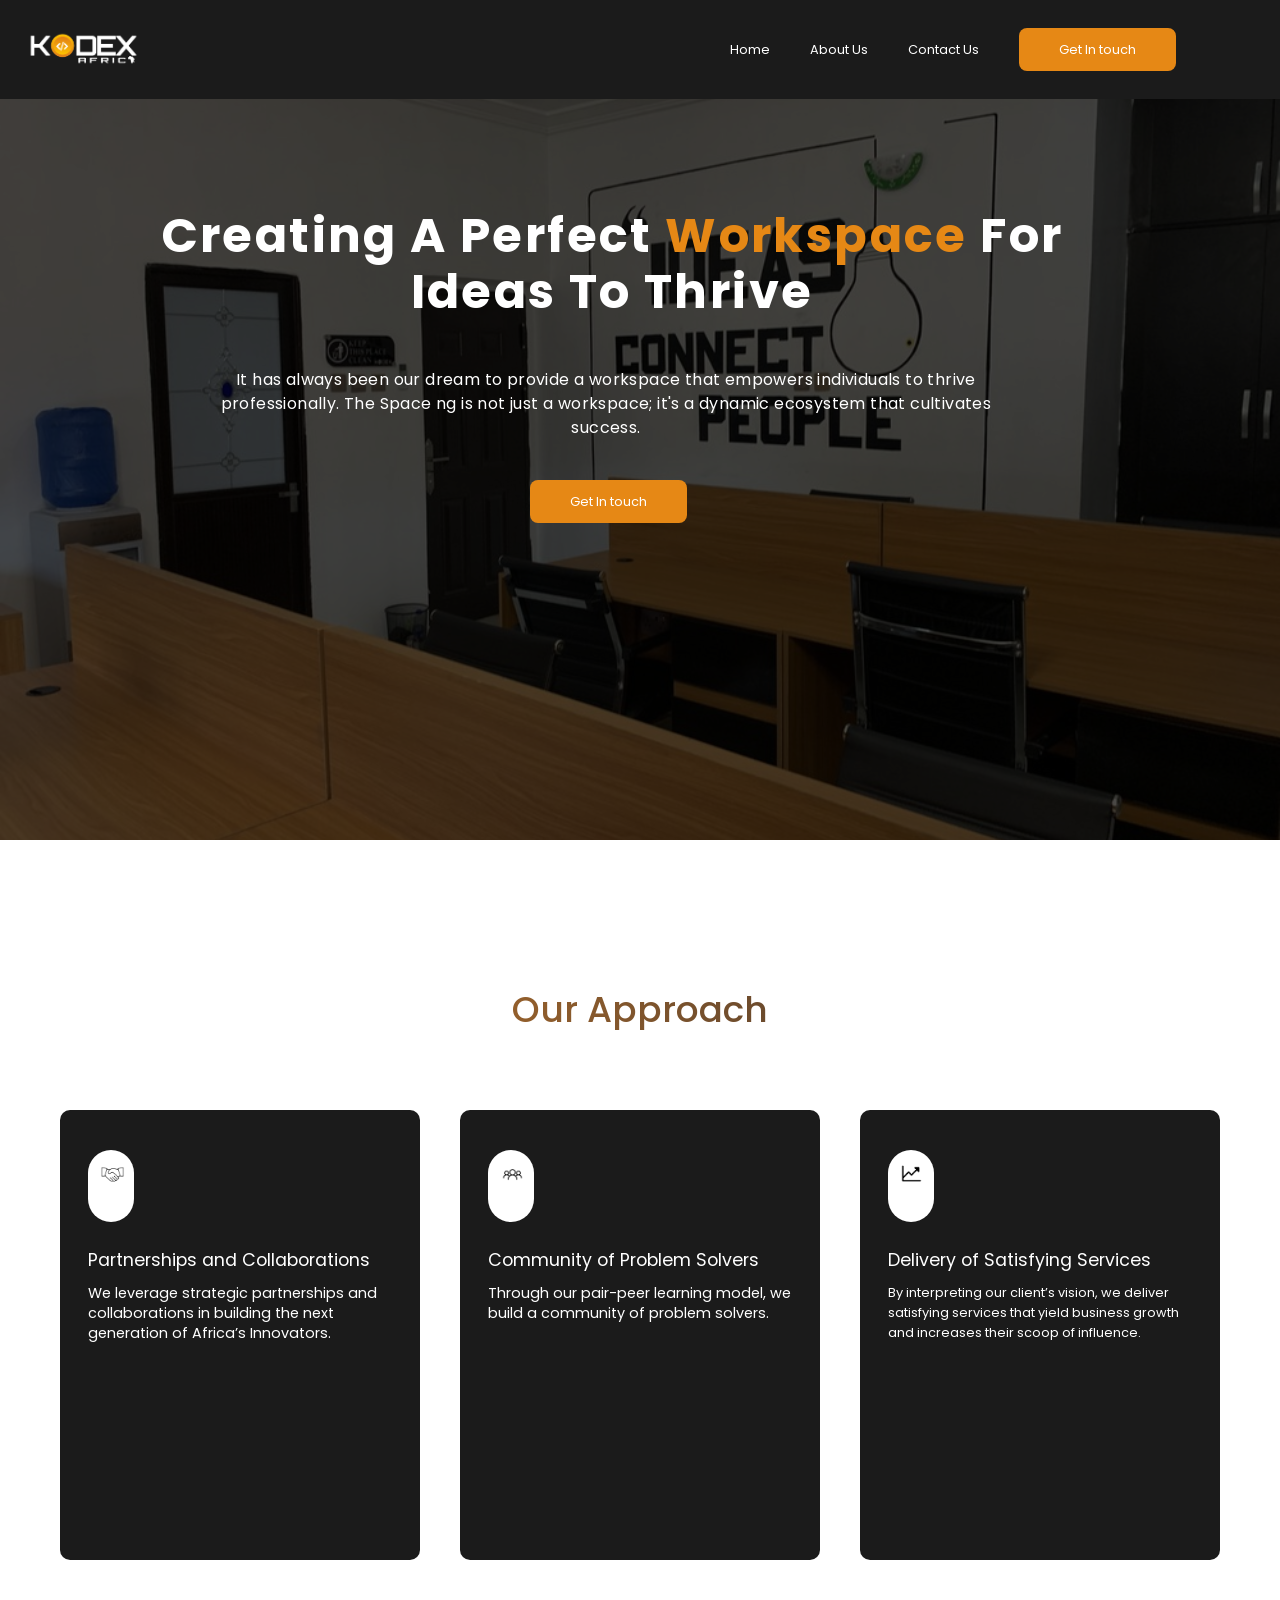
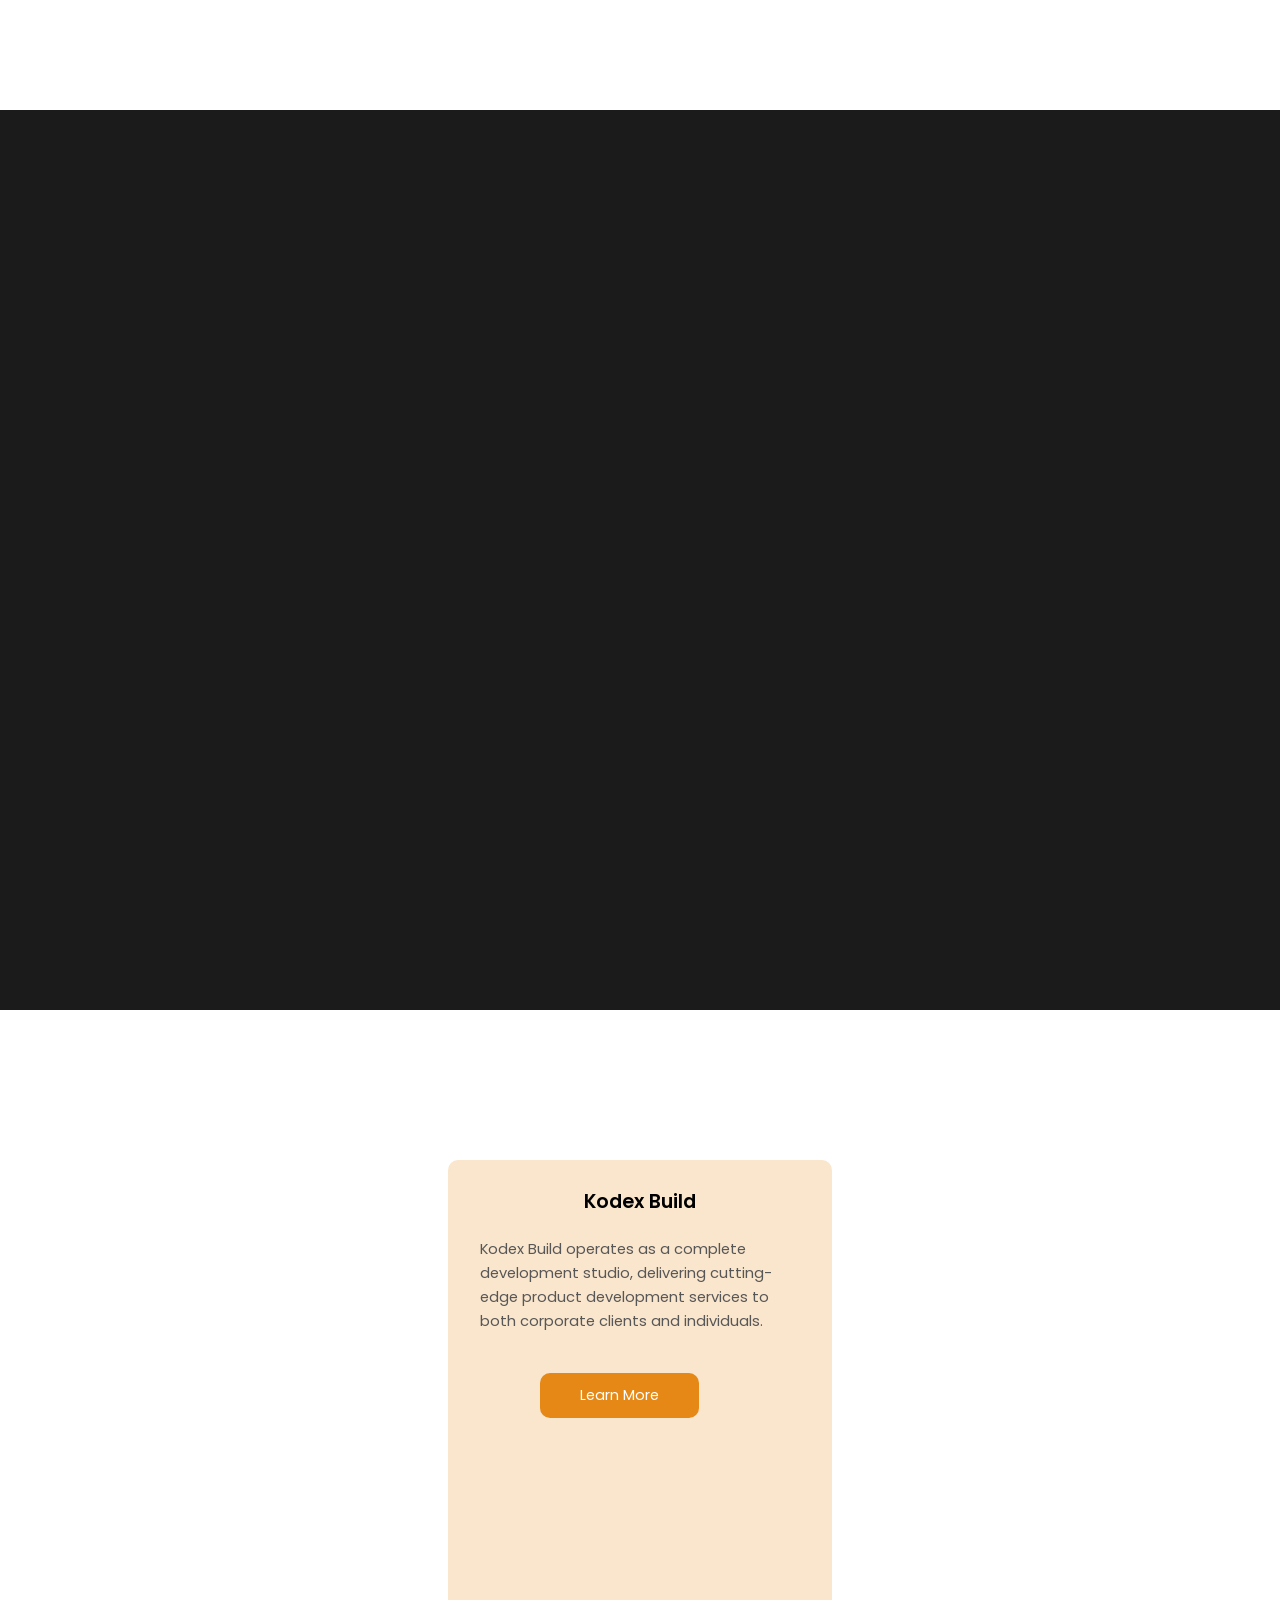
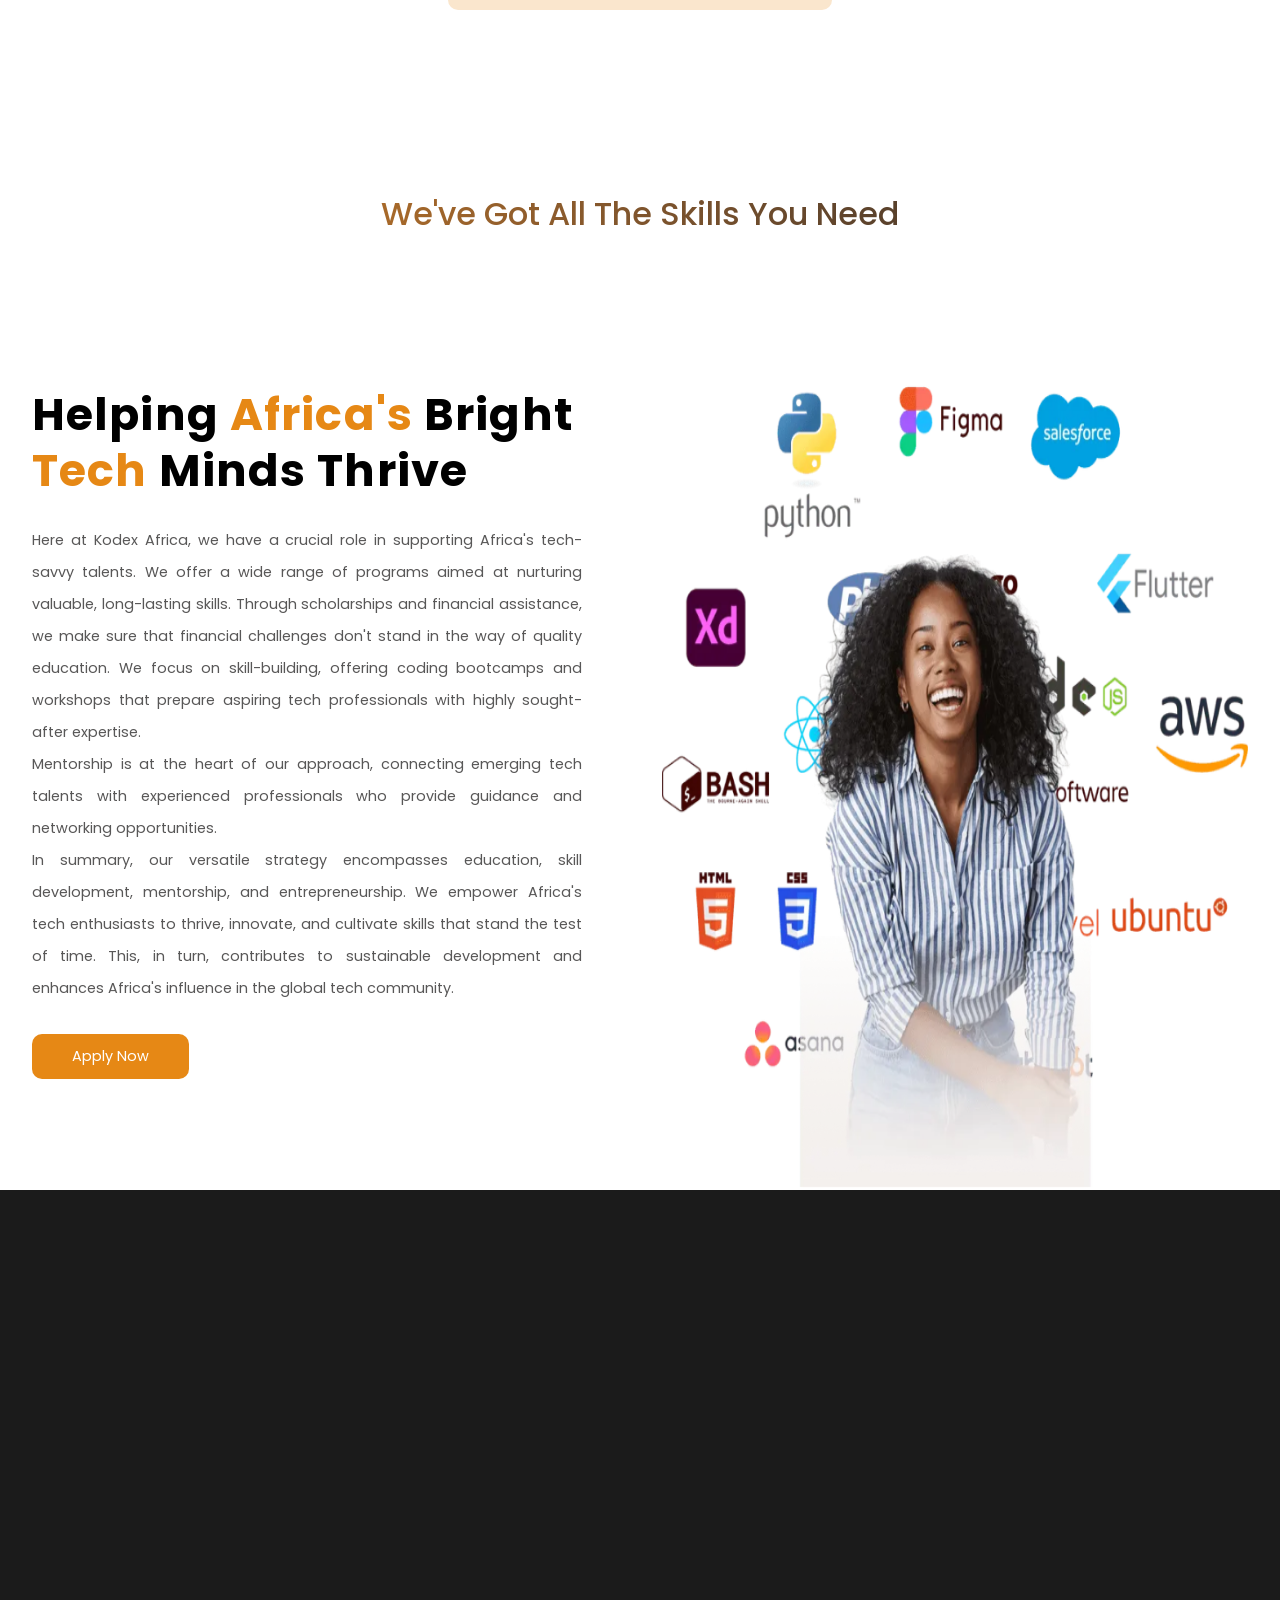
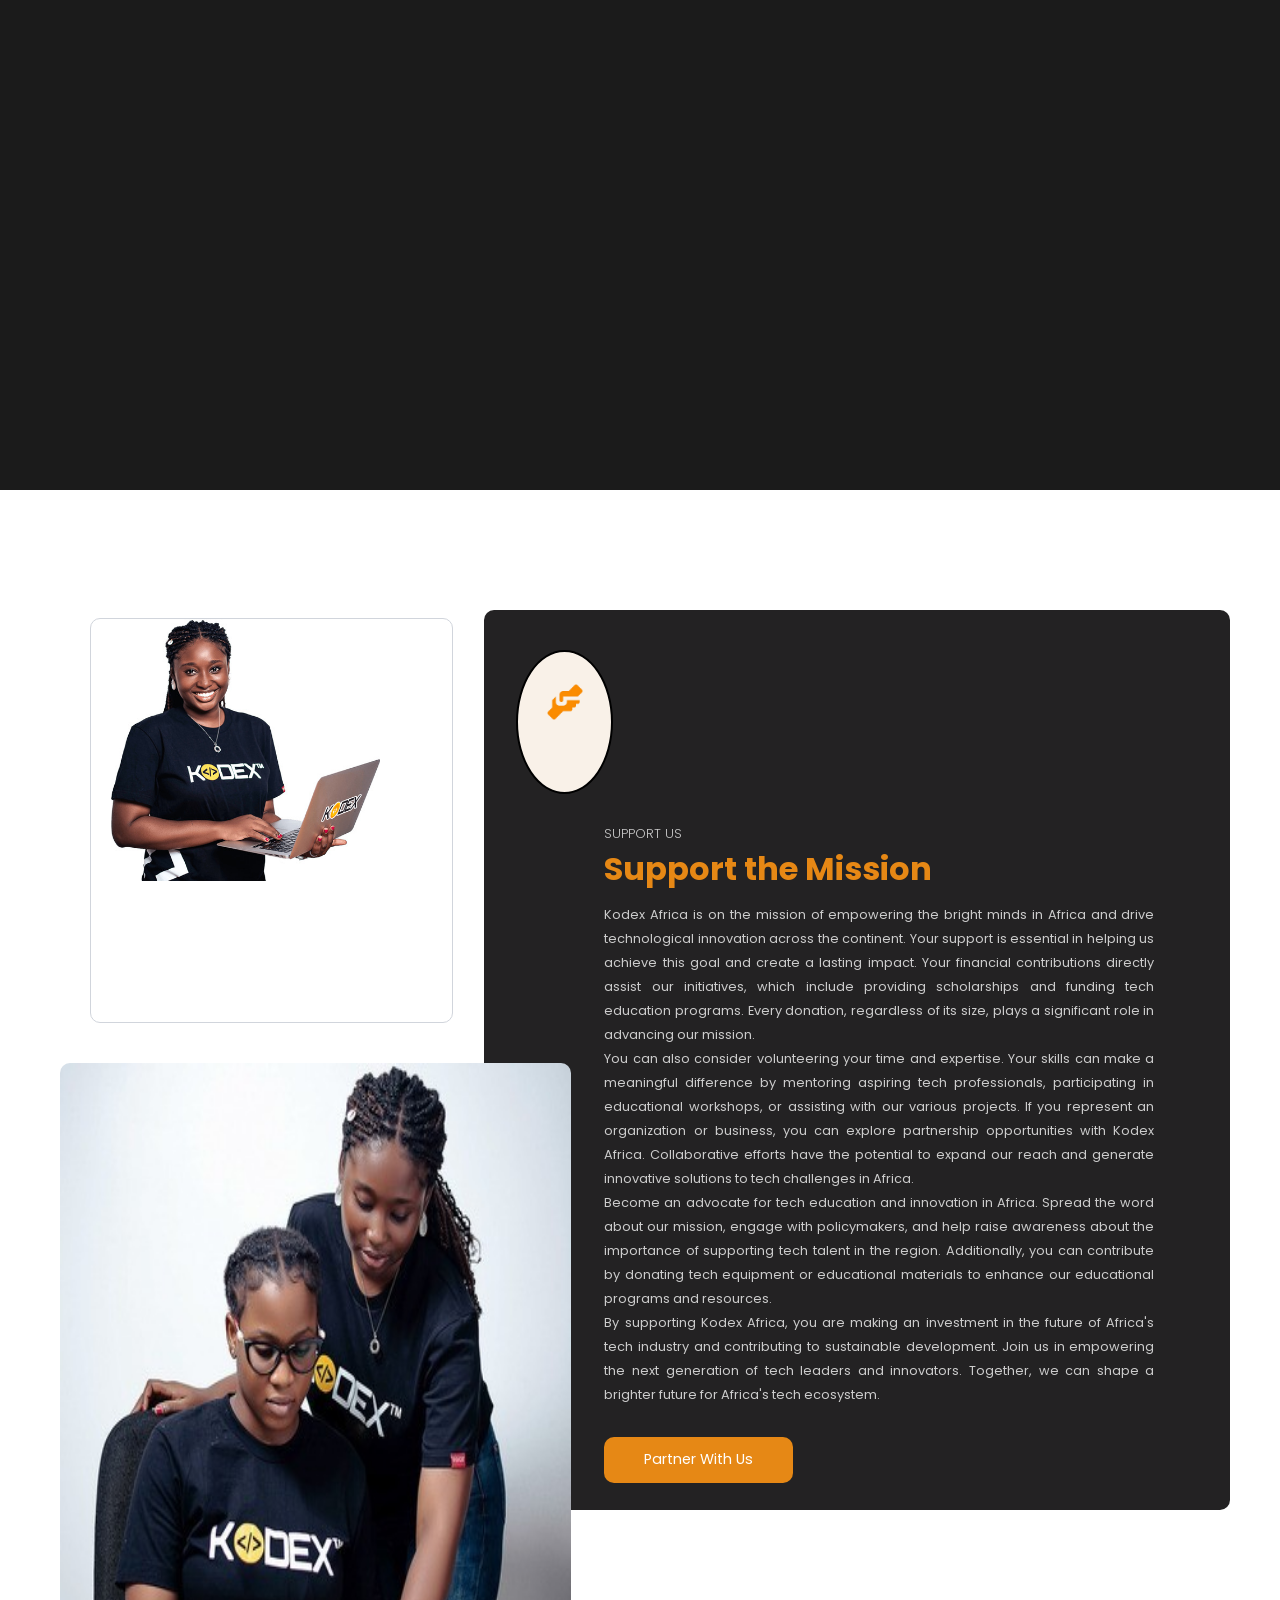
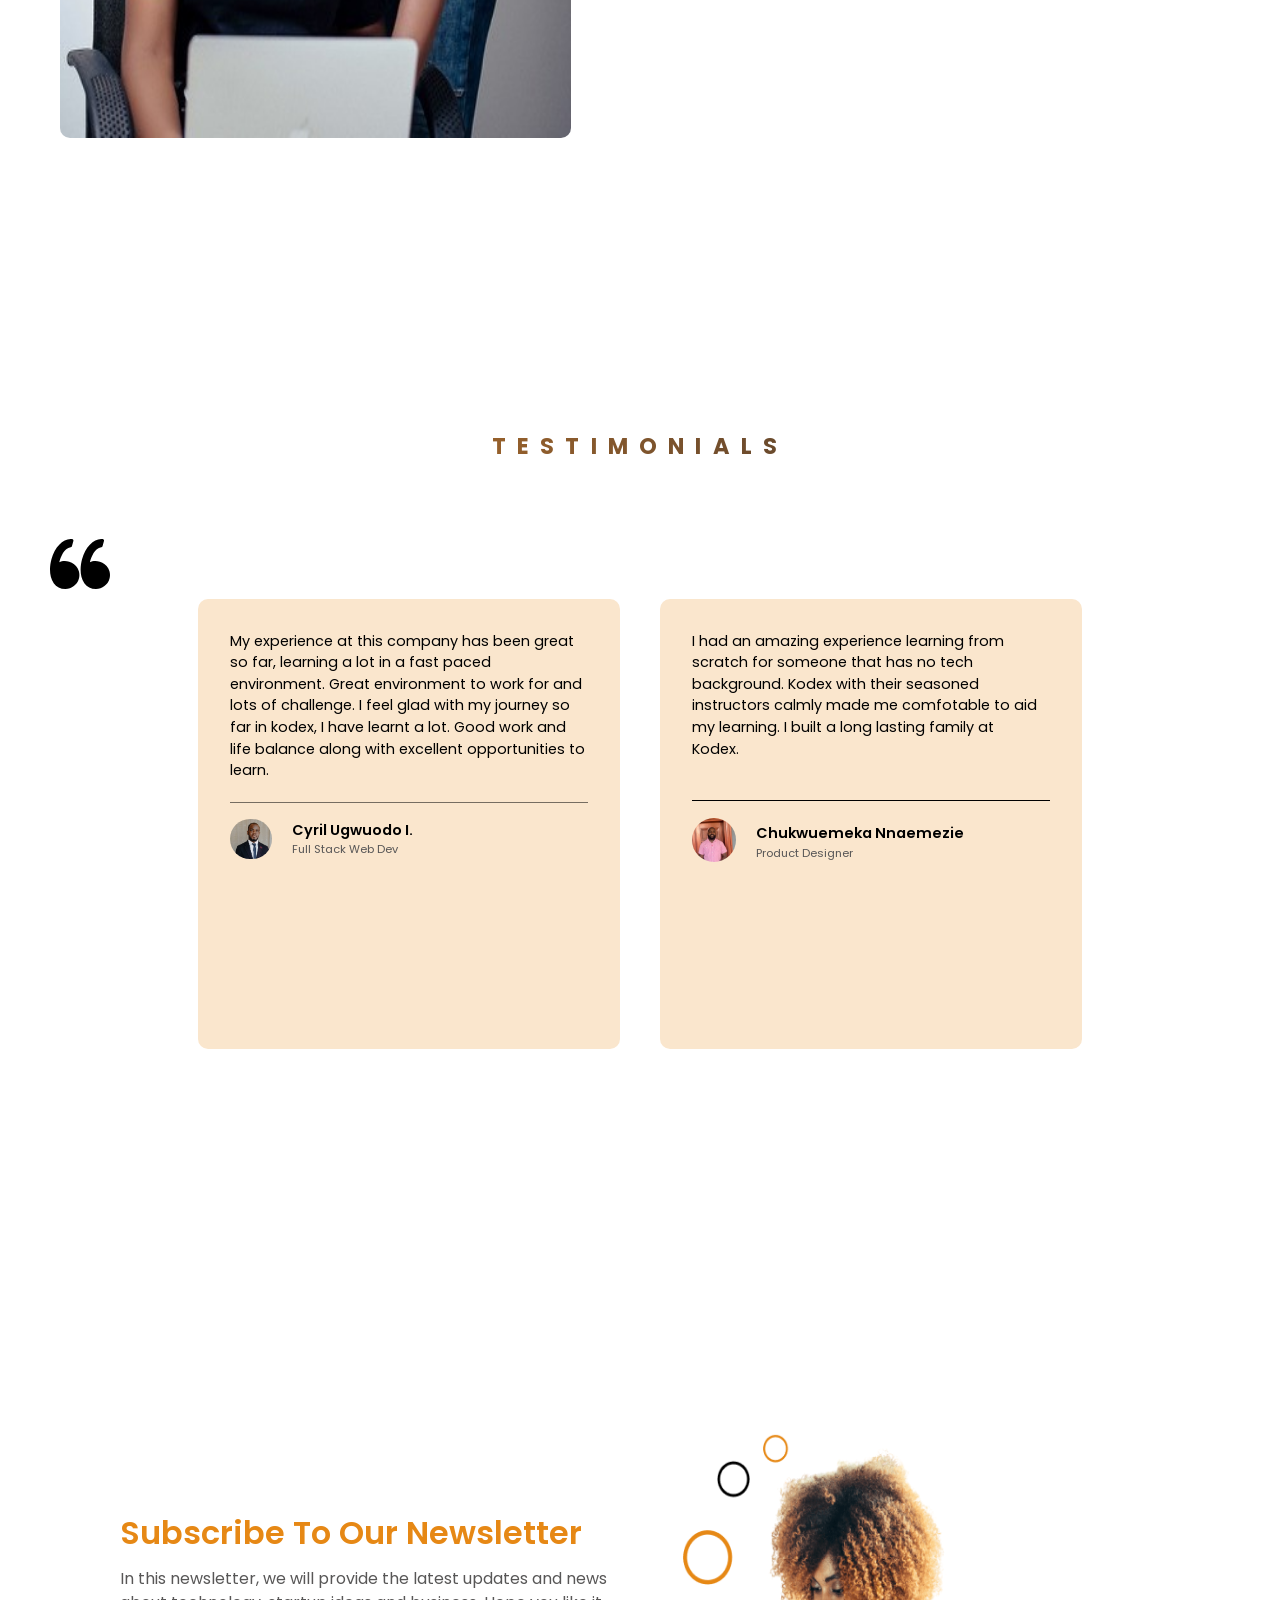
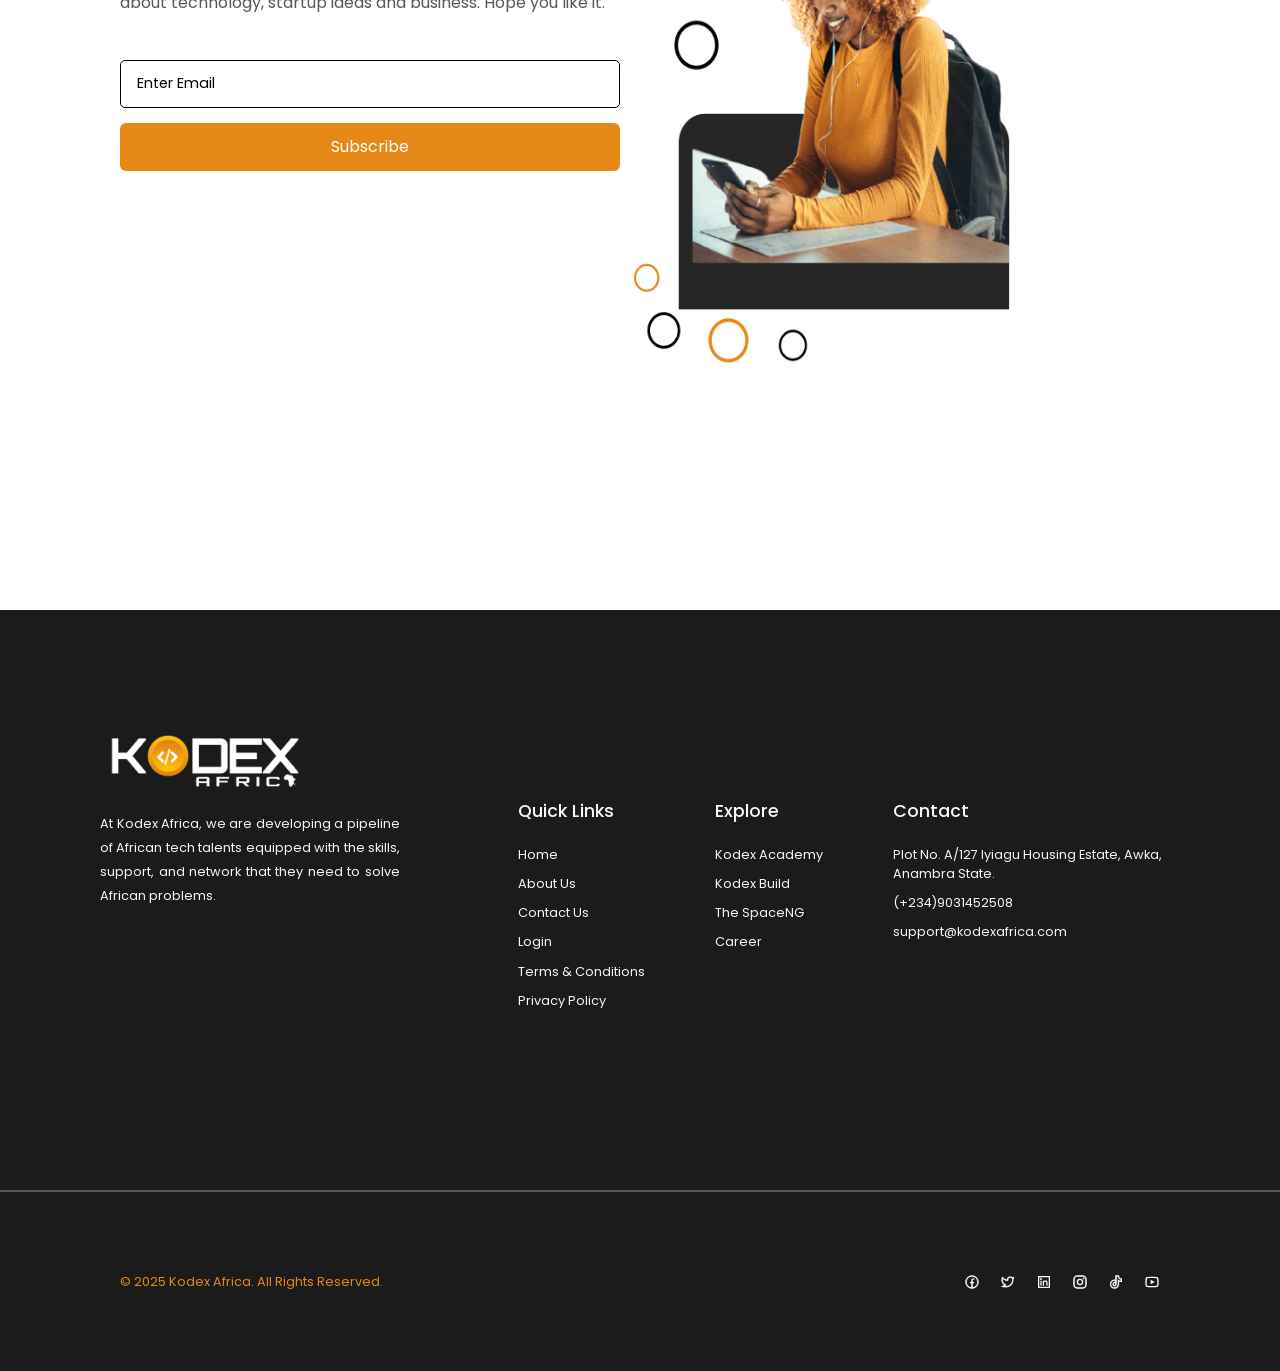
==== commit 85bd5d7c: "updated contact us page" ====
--- a/src/index.html
+++ b/src/index.html
@@ -24,10 +24,23 @@
         </div>
 
          <div class="[filter:invert(100%)] sm:hidden">
-            <img class="w-10" src="/src/img/align-justify.svg" alt="">
+          
+              <!-- hamburger -->
+  <img src="/src/img/align-justify.svg" 
+       id="openMenu" 
+       class="w-10 cursor-pointer flex" 
+       alt="Open Menu">
+
+  <!-- close (X) -->
+  <img src="/src/img/close-large-fill.svg" 
+       id="closeMenu" 
+       class="w-10 cursor-pointer hidden" 
+       alt="Close Menu">
+
          </div>
 
 
+         <!-- desktop nav  -->
         <div
           class="hidden sm:flex sm:justify-center sm:items-center sm:gap-10 sm:text-[0.8rem] sm:text-[#ffffff] sm:px-20 sm:font-Poppins">
           <a href="index.html">Home</a>
@@ -42,79 +55,100 @@
             </a>
           </div>
         </div>
+
+
       </nav>
     </header>
 
-    <main style="background: url(/src/img/second_slide.jpeg.jpeg); background-repeat: no-repeat; background-size: cover; background-position: fixed; position: relative; background-color: rgba(0, 0, 0, 0.708);  background-blend-mode: multiply;" class="w-full h-[100vh] sm:w-full sm:max-h-[100vh] ">
-      <div class="absolute top-[12rem] px-5 sm:px-0 sm:absolute sm:top-[13rem] ">
-        <h1 class="text-[1.6rem] font-Poppins text-center font-medium text-[#ffffff] sm:text-5xl sm:font-bold sm:text-[#ffffff]  sm:w-[80vw] sm:ml-[100px] sm:leading-14 sm:tracking-wider sm:font-Poppins sm:text-center">Creating A Perfect <span class="text-[#e68815] sm:text-[#e68815]">Workspace</span> For Ideas To Thrive</h1>
+
+
+  <!-- mobile nav -->
+<div id="mobileNav" 
+     class="w-full h-[820px] fixed top-[110px] lg:hidden left-[100%] z-[100] bg-[#1b1b1b] p-5 transition-all duration-500 ease-in-out">
+    <nav class="flex flex-col">
+    <a href="index.html">Home</a>
+    <a href="Aboutus.html">About Us</a>
+    <a href="Contactus.html">Contact Us</a>
+
+    </nav>
+
+</div>
+
+
+
+
+
+
+    <main style="background: url(/src/img/second_slide.jpeg.jpeg); background-repeat: no-repeat; background-size: cover; background-position: fixed; position: relative; background-color: rgba(0, 0, 0, 0.708);  background-blend-mode: multiply;" class="w-full h-[840px] sm:w-full sm:max-h-[100vh] ">
+      <div class="absolute top-[15rem] px-10 sm:px-0 sm:absolute sm:top-[13rem] ">
+        <h1 class="text-[1.9rem] font-Poppins text-center font-medium text-[#ffffff] sm:text-5xl sm:font-bold sm:text-[#ffffff]  sm:w-[80vw] sm:ml-[100px] sm:leading-14 sm:tracking-wider sm:font-Poppins sm:text-center">Creating A Perfect <span class="text-[#e68815] sm:text-[#e68815]">Workspace</span> For Ideas To Thrive</h1>
       </div>
       
-      <div class="absolute   top-[21rem] sm:absolute sm:top-[23rem]">
-        <p class="text-[0.9rem] text-center w-[75vw] text-[#ffffff] ml-[50px] font-Poppins sm:text-[1rem] sm:text-[#ffffff] sm:font-Poppins sm:w-[65vw] sm:tracking-wide sm:text-center sm:ml-[190px] sm:leading-6">It has always been our dream to provide a workspace that empowers individuals to thrive professionally. The Space ng is not just a workspace; it's a dynamic ecosystem that cultivates success.</p>
+      <div class="absolute   top-[25rem] sm:absolute sm:top-[23rem]">
+        <p class="text-[1.1rem] text-center  w-[95vw] text-[#ffffff] ml-[60px] font-Poppins sm:text-[1rem] sm:text-[#ffffff] sm:font-Poppins sm:w-[65vw] sm:tracking-wide sm:text-center sm:ml-[190px] sm:leading-6">It has always been our dream to provide a workspace that empowers individuals to thrive professionally. The Space ng is not just a workspace; it's a dynamic ecosystem that cultivates success.</p>
       </div>
 
-      <div class="absolute top-[30rem] sm:absolute sm:top-[30rem]">
+      <div class="absolute top-[37rem] sm:absolute sm:top-[30rem]">
             <a href="#">
-              <button class="hover:cursor-pointer hover:bg-[#1b1b1b] border-none px-10 py-3 text-[#ffffff] font-Poppins text-[1rem] bg-[#e68815] rounded-[9px] ml-25 sm:border-none sm:px-10 sm:py-3 sm:rounded-[8px] sm:bg-[#e68815]] sm:text-[0.8rem] sm:ml-[530px]"> Get In touch</button>
+              <button class="hover:cursor-pointer hover:bg-[#1b1b1b] border-none px-10 py-3 text-[#ffffff] font-Poppins text-[1.2rem] bg-[#e68815] rounded-[9px] ml-35 sm:border-none sm:px-10 sm:py-3 sm:rounded-[8px] sm:bg-[#e68815]] sm:text-[0.8rem] sm:ml-[530px]"> Get In touch</button>
             </a>
           </div>
     </main>
 
-    <div class="w-full h-[500px] relative sm:w-full sm:h-[80vh] sm:relative sm:bg-[#ffffff]">
-        <div class="mt-25 sm:mt-[150px]">
-            <h2  data-aos="fade-up"  data-aos-easing="linear" data-aos-duration="700"  class="text-center font-Poppins text-2xl font-medium bg-gradient-to-l from-[#242424] to-[#e68815] bg-clip-text text-transparent sm:text-center sm:font-Poppins sm:text-4xl sm:font-medium sm:bg-gradient-to-l sm:from-[#242424] sm:to-[#e68815] sm:bg-clip-text sm:text-transparent">Our Approach</h2>
-        </div>
-
-        <div class="flex flex-col items-center justify-center gap-6 mt-6 sm:flex sm:flex-row  sm:gap-10 sm:justify-center sm:items-center sm:mt-[80px]">
-
-
-          <div data-aos="fade-up-right"  data-aos-easing="linear" data-aos-duration="1000" class="w-[90%] h-[43vh] border-none py-7 px-8 rounded-2xl bg-[#1b1b1b] sm:w-[30%] sm:h-[45vh] sm:border-none sm:rounded-[10px] sm:bg-[#1b1b1b] sm:py-5 sm:px-7">
-
-            <div class="border-none rounded-full w-[21%] h-[8vh] bg-[#ffffff]  sm:border-none sm:w-[15%] sm:h-[8vh] sm:rounded-full sm:bg-[#ffffff]">
-                <img src="/src/img/free-handshake-icon-1939-thumb.png" alt="" class="w-9 py-3 ml-3 sm:w-[25px] sm:py-3 sm:ml-3 sm:mt-[20px]">
-            </div>
-
-            <div>
-                <h3 class="text-[1.1rem] text-[#ffffff] mt-8 font-Poppins sm:font-Poppins sm:text-[1.1rem] sm:text-[#ffffff] sm:mt-[25px]">Partnerships and Collaborations</h3>
-            </div>
-
-            <div>
-                <p class="font-Poppins text-[#ffffff] leading-6 text-[0.9rem] mt-3 sm:font-Poppins sm:text-[#ffffff] sm:text-[0.8rem] sm:mt-[10px] sm:leading-[20px]">We leverage strategic partnerships and collaborations in building the next generation of Africa’s Innovators.</p>
-            </div>
-
-          </div>
-
-          <div  data-aos="fade-up"  data-aos-easing="linear" data-aos-duration="1000" class="w-[90%] h-[43vh] border-none py-7 px-8 rounded-2xl bg-[#1b1b1b] sm:w-[30%] sm:h-[45vh] sm:border-none sm:rounded-[10px] sm:bg-[#1b1b1b]  sm:py-5 sm:px-7 ">
-
-            <div class="border-none rounded-full w-[21%] h-[8vh] bg-[#ffffff]   sm:border-none sm:w-[15%] sm:h-[8vh] sm:rounded-full sm:bg-[#ffffff]">
-                 <img src="/src/img/community-removebg-preview.png" alt="" class="w-9 py-3 ml-3 sm:w-[25px] sm:py-3 sm:ml-3 sm:mt-[20px]">
-            </div>
-
-            <div>
-                <h3 class="text-[1.1rem] text-[#ffffff] mt-8 font-Poppins  sm:font-Poppins sm:text-[1.1rem] sm:text-[#ffffff] sm:mt-[25px]">Community of Problem Solvers</h3>
-            </div>
-
-            <div>
-                <p class="font-Poppins text-[#ffffff] leading-6 text-[0.9rem] mt-3 sm:font-Poppins sm:text-[#ffffff] sm:text-[0.8rem]  sm:mt-[10px] sm:leading-[20px]">Through our pair-peer learning model, we build a community of problem solvers.</p>
-            </div>
-
-          </div>
-
-          <div data-aos="fade-up-left"  data-aos-easing="linear" data-aos-duration="1000" class="w-[90%] h-[43vh] border-none py-7 px-8 rounded-2xl bg-[#1b1b1b] sm:w-[30%] sm:h-[45vh] sm:border-none sm:rounded-[10px] sm:bg-[#1b1b1b] sm:py-5 sm:px-7">
-
-            <div class="border-none rounded-full w-[21%] h-[8vh] bg-[#ffffff]    sm:border-none sm:w-[15%] sm:h-[8vh] sm:rounded-full sm:bg-[#ffffff]">
-
-                 <img src="/src/img/graph-removebg-preview.png" alt="" class="w-9 py-3 ml-3 sm:w-[23px] sm:py-3 sm:ml-3  sm:mt-[20px]">
+    <div class="w-full h-[800px] relative sm:w-full sm:h-[80vh] sm:relative sm:bg-[#ffffff]">
+        <div data-aos="fade-up"  data-aos-easing="linear" data-aos-duration="700"  class="mt-25 sm:mt-[150px]">
+            <h2   class="text-center font-Poppins text-3xl font-medium bg-gradient-to-l from-[#242424] to-[#e68815] bg-clip-text text-transparent sm:text-center sm:font-Poppins sm:text-4xl sm:font-medium sm:bg-gradient-to-l sm:from-[#242424] sm:to-[#e68815] sm:bg-clip-text sm:text-transparent">Our Approach</h2>
+        </div>
+
+        <div class="flex flex-col items-center justify-center sm:px-10 px-0 gap-6 mt-8 sm:flex sm:flex-row  sm:gap-10 sm:justify-center sm:items-center sm:mt-[80px]">
+
+
+          <div data-aos="fade-up-right"  data-aos-easing="linear" data-aos-duration="1000" class="w-[86%] h-[55vh] border-none py-9 px-10 rounded-2xl bg-[#1b1b1b] sm:w-[30%] sm:h-[50vh] sm:border-none sm:rounded-[10px] sm:bg-[#1b1b1b] sm:py-5 sm:px-7">
+
+            <div class="border-none rounded-full w-[25%] h-[11vh] bg-[#ffffff]  sm:border-none sm:w-[15%] sm:h-[8vh] sm:rounded-full sm:bg-[#ffffff]">
+                <img src="/src/img/free-handshake-icon-1939-thumb.png" alt="" class="w-13 py-4 ml-3 sm:w-[25px] sm:py-3 sm:ml-3 sm:mt-[20px]">
+            </div>
+
+            <div>
+                <h3 class="text-[1.28rem] text-[#ffffff] mt-10 font-Poppins sm:font-Poppins sm:text-[1.1rem] sm:text-[#ffffff] sm:mt-[25px]">Partnerships and Collaborations</h3>
+            </div>
+
+            <div>
+                <p class="font-Poppins text-[#ffffff] leading-7 text-[1.1rem] mt-4 sm:font-Poppins sm:text-[#ffffff] sm:text-[0.9rem] sm:mt-[10px] sm:leading-[20px]">We leverage strategic partnerships and collaborations in building the next generation of Africa’s Innovators.</p>
+            </div>
+
+          </div>
+
+          <div  data-aos="fade-up"  data-aos-easing="linear" data-aos-duration="1000" class="w-[86%] h-[55vh] border-none py-9 px-10 rounded-2xl bg-[#1b1b1b] sm:w-[30%] sm:h-[50vh] sm:border-none sm:rounded-[10px] sm:bg-[#1b1b1b]  sm:py-5 sm:px-7 ">
+
+            <div class="border-none rounded-full w-[25%] h-[11vh] bg-[#ffffff]   sm:border-none sm:w-[15%] sm:h-[8vh] sm:rounded-full sm:bg-[#ffffff]">
+                 <img src="/src/img/community-removebg-preview.png" alt="" class="w-14 py-3 ml-3 sm:w-[25px] sm:py-3 sm:ml-3 sm:mt-[20px]">
+            </div>
+
+            <div>
+                <h3 class="text-[1.28rem] text-[#ffffff] mt-8 font-Poppins  sm:font-Poppins sm:text-[1.1rem] sm:text-[#ffffff] sm:mt-[25px]">Community of Problem Solvers</h3>
+            </div>
+
+            <div>
+                <p class="font-Poppins text-[#ffffff] leading-7 text-[1.1rem] mt-4 sm:font-Poppins sm:text-[#ffffff] sm:text-[0.9rem]  sm:mt-[10px] sm:leading-[20px]">Through our pair-peer learning model, we build a community of problem solvers.</p>
+            </div>
+
+          </div>
+
+          <div data-aos="fade-up-left"  data-aos-easing="linear" data-aos-duration="1000" class="w-[86%] h-[55vh] border-none py-9 px-10 rounded-2xl bg-[#1b1b1b] sm:w-[30%] sm:h-[50vh] sm:border-none sm:rounded-[10px] sm:bg-[#1b1b1b] sm:py-5 sm:px-7">
+
+            <div class="border-none rounded-full w-[25%] h-[11vh] bg-[#ffffff]    sm:border-none sm:w-[15%] sm:h-[8vh] sm:rounded-full sm:bg-[#ffffff]">
+
+                 <img src="/src/img/graph-removebg-preview.png" alt="" class="w-12 py-4 ml-5 sm:w-[23px] sm:py-3 sm:ml-3  sm:mt-[20px]">
 
             </div>
 
              <div>
-                <h3 class="text-[1.1rem] text-[#ffffff] mt-8 font-Poppins sm:font-Poppins sm:text-[1.1rem] sm:text-[#ffffff] sm:mt-[25px]">Delivery of Satisfying Services</h3>
-            </div>
-
-            <div>
-                <p class="font-Poppins text-[#ffffff] leading-6 text-[0.9rem] mt-3 sm:font-Poppins sm:text-[#ffffff] sm:text-[0.8rem] sm:mt-[10px] sm:leading-[20px]">By interpreting our client’s vision, we deliver satisfying services that yield business growth and increases their scoop of influence.</p>
+                <h3 class="text-[1.28rem] text-[#ffffff] mt-8 font-Poppins sm:font-Poppins sm:text-[1.1rem] sm:text-[#ffffff] sm:mt-[25px]">Delivery of Satisfying Services</h3>
+            </div>
+
+            <div>
+                <p class="font-Poppins text-[#ffffff] leading-7 text-[1.1rem] mt-4 sm:font-Poppins sm:text-[#ffffff] sm:text-[0.8rem] sm:mt-[10px] sm:leading-[20px]">By interpreting our client’s vision, we deliver satisfying services that yield business growth and increases their scoop of influence.</p>
             </div>
 
 
@@ -126,51 +160,52 @@
     </div>
 
 
-    <div class="w-full h-[1000px] bg-[#1b1b1b] mt-[700px] sm:mt-0 relative sm:w-full sm:h-[100vh] sm:bg-[#1b1b1b]  sm:relative">
+    <div class="w-full h-[1200px] bg-[#1b1b1b] mt-[700px] sm:mt-0 relative sm:w-full sm:h-[100vh] sm:bg-[#1b1b1b]  sm:relative">
 
         <div class="flex  flex-col-reverse justify-center items-center sm:justify-center sm:items-center sm:flex sm:flex-row">
 
+            <!-- data-aos="fade-left"  data-aos-easing="linear" data-aos-duration="1000" -->
             <div  class="px-9 sm:px-0">
-                 <div data-aos="fade-left"  data-aos-easing="linear" data-aos-duration="1000" class="w-[95%] rounded-[10px] transform origin-bottom-left -rotate-8 h-[25vh] py-6 px-6 bg-[#F6CE9E]  sm:w-[32%] sm:h-[30vh] sm:bg-[#F6CE9E] sm:rounded-[10px] sm:px-7 sm:py-6 sm:absolute sm:top-[9rem] sm:left-[5rem] sm:transform sm:origin-bottom-left sm:-rotate-8">
-                <div>
-                    <h3 class="font-Poppins text-[0.97rem] font-semibold sm:font-Poppins sm:text-[0.9rem] sm:font-semibold">Our Vision</h3>
-                </div>
-
-                <div>
-                    <p class="mt-2 leading-4.5 sm:leading-4.6 sm:mt-2 font-Poppins text-[0.65rem] sm:font-Poppins sm:text-[0.75rem]  sm:font-normal">To be the driving force behind Africa's tech ecosystem, fostering innovation, knowledge sharing, and technological advancement to empower individuals and businesses, ultimately propelling Africa into a global technology leader.</p>
-                </div>
-                
-
-
-            </div>
-
-
-             <div data-aos="fade-right"  data-aos-easing="linear" data-aos-duration="1000" class="absolute top-[43rem] transform origin-top-left rotate-4 w-[80%] rounded-[10px] h-[23vh] py-6 px-7 bg-[#F7F7F7] sm:w-[32%] sm:h-[28.5vh] sm:bg-[#F7F7F7] sm:rounded-[10px] sm:px-6 sm:py-7 sm:absolute sm:top-[18rem] sm:left-[9rem] sm:transform sm:origin-top-left sm:rotate-4">
-                <div>
-                    <h3 class="font-Poppins text-[0.97rem] font-semibold  sm:font-Poppins sm:text-[0.9rem] sm:font-semibold">Our Mission</h3>
-                </div>
-
-                <div>
-                    <p class="mt-2 leading-4.5 sm:leading-4.6 sm:mt-2 font-Poppins text-[0.66rem] sm:font-Poppins sm:text-[0.75rem]  sm:font-normal">To harness the power of technology in transforming lives and businesses across the African continent. We are dedicated to achieving this through our Kodex Academy, Kodex Build & the SpaceNg.</p>
-                </div>
-                
-
-
-            </div>
-
-            </div>
-
-            <div data-aos="fade-left"  data-aos-easing="linear" data-aos-duration="1000" class="py-12 px-5 sm:py-0 sm:px-0 sm:absolute sm:left-[40rem] sm:top-[5rem]">
-                <div>
-                    <h3 class="text-[0.8rem] text-[#e68815] font-Poppins sm:text-[0.9rem] sm:font-Poppins sm:text-[#e68815]">BREAKING THE BARRIER INTO TECH</h3>
+                 <div data-aos="fade-left"  data-aos-easing="linear" data-aos-duration="500"  class="w-[80%] left-[4rem] absolute top-[40rem] rounded-[10px] transform origin-bottom-left -rotate-8 h-[30vh] py-6 px-6 bg-[#F6CE9E]  sm:w-[32%] sm:h-[30vh] sm:bg-[#F6CE9E] sm:rounded-[10px] sm:px-7 sm:py-6 sm:absolute sm:top-[9rem] sm:left-[5rem] sm:transform sm:origin-bottom-left sm:-rotate-8">
+                <div>
+                    <h3 class="font-Poppins text-[1.2rem] font-semibold sm:font-Poppins sm:text-[0.9rem] sm:font-semibold">Our Vision</h3>
+                </div>
+
+                <div>
+                    <p class="mt-2 leading-5.9 sm:leading-4.6 sm:mt-2 font-Poppins text-[0.9rem] sm:font-Poppins sm:text-[0.75rem]  sm:font-normal">To be the driving force behind Africa's tech ecosystem, fostering innovation, knowledge sharing, and technological advancement to empower individuals and businesses, ultimately propelling Africa into a global technology leader.</p>
+                </div>
+                
+
+
+            </div>
+<!-- data-aos="fade-right"  data-aos-easing="linear" data-aos-duration="1000"  -->
+
+             <div data-aos="fade-right"  data-aos-easing="linear" data-aos-duration="500" class="absolute top-[53rem] left-[4rem] transform origin-top-left rotate-4 w-[80%] rounded-[10px] h-[27vh] py-6 px-7 bg-[#F7F7F7] sm:w-[32%] sm:h-[28.5vh] sm:bg-[#F7F7F7] sm:rounded-[10px] sm:px-6 sm:py-7 sm:absolute sm:top-[18rem] sm:left-[9rem] sm:transform sm:origin-top-left sm:rotate-4">
+                <div>
+                    <h3 class="font-Poppins text-[1.2rem] font-semibold  sm:font-Poppins sm:text-[0.9rem] sm:font-semibold">Our Mission</h3>
+                </div>
+
+                <div>
+                    <p class="mt-2 leading-5.7 sm:leading-4.6 sm:mt-2 font-Poppins text-[0.9rem] sm:font-Poppins sm:text-[0.75rem]  sm:font-normal">To harness the power of technology in transforming lives and businesses across the African continent. We are dedicated to achieving this through our Kodex Academy, Kodex Build & the SpaceNg.</p>
+                </div>
+                
+
+
+            </div>
+
+            </div>
+
+            <div data-aos="fade-left"  data-aos-easing="linear" data-aos-duration="500" class="py-12 px-5 sm:py-0 sm:px-0 sm:absolute sm:left-[40rem] sm:top-[5rem]">
+                <div>
+                    <h3 class="text-[1rem] text-[#e68815] font-Poppins sm:text-[0.9rem] sm:font-Poppins sm:text-[#e68815]">BREAKING THE BARRIER INTO TECH</h3>
                 </div>
 
                 <div class="mt-4 sm:mt-[15px]">
-                    <h1 class="font-Poppins font-bold text-[1.9rem] leading-11 text-[#ffffff] sm:font-Poppins sm:font-bold sm:text-[2.8rem] sm:w-[40vw] sm:text-[#ffffff] sm:leading-13">Empowering Through <span class="text-[#e68815] sm:text-[#e68815]">Tech </span><span class="text-[#e68815] sm:text-[#e68815]">Inclusion </span>and <span class="sm:text-[#e68815]">Accessiblilty</span></h1>
-                </div>
-
-                <div class="mt-6 sm:w-[550px] sm:mt-[30px]">
-                    <p class="font-Poppins leading-6.5 text-[0.9rem] text-[#ffffff] sm:font-Poppins sm:text-[0.9rem] sm:text-[#ffffff] sm:leading-7.5 sm:tracking-wider sm:text-justify">We are committed to assisting people in overcoming obstacles that can make entering the tech industry challenging. We know that newcomers to tech encounter difficulties, so we put in the effort to simplify things. We provide accessible training, mentorship, and a welcoming community to ensure that anyone can participate, regardless of their financial situation, resources, or connections.</p>
+                    <h1 class="font-Poppins font-bold text-[2.3rem] leading-13 text-[#ffffff] sm:font-Poppins sm:font-bold sm:text-[2.8rem] sm:w-[40vw] sm:text-[#ffffff] sm:leading-13">Empowering Through <span class="text-[#e68815] sm:text-[#e68815]">Tech </span><span class="text-[#e68815] sm:text-[#e68815]">Inclusion </span>and <span class="text-[#e68815] sm:text-[#e68815]">Accessiblilty</span></h1>
+                </div>
+
+                <div class="mt-6 w-[500px]sm:w-[550px] sm:mt-[30px]">
+                    <p class="font-Poppins leading-8 text-[1.2rem] text-[#CCCCCC] sm:font-Poppins sm:text-[0.9rem] sm:text-[#CCCCCC] sm:leading-7.5 sm:tracking-wider sm:text-justify">We are committed to assisting people in overcoming obstacles that can make entering the tech industry challenging. We know that newcomers to tech encounter difficulties, so we put in the effort to simplify things. We provide accessible training, mentorship, and a welcoming community to ensure that anyone can participate, regardless of their financial situation, resources, or connections.</p>
                 </div>
 
                 
@@ -182,24 +217,25 @@
     </div>
 
 
-    <div class="w-full h-[150vh] relative sm:w-full sm:h-[70vh] sm:relative">
+    <div class="w-full h-[1400px] relative sm:w-full sm:h-[70vh] sm:relative">
 
         <div class="flex flex-col justify-center  items-center gap-10 sm:flex sm:flex-row sm:gap-10 sm:justify-center sm:items-center sm:mt-[150px]">
-          <div data-aos="flip-left"  data-aos-easing="linear" data-aos-duration="600" class="bg-[#FAE6CD]  w-[90%] border-none h-[40vh] px-8 py-7 rounded-2xl mt-20 sm:mt-0 sm:w-[30%] sm:h-[50vh] sm:border-none sm:rounded-[10px] sm:bg-[#FAE6CD] sm:py-2 sm:px-8">
-
-            <div class="sm:mt-[20px]">
-                <h2 class="text-center font-Poppins text-[1.3rem] font-semibold sm:text-center sm:font-Poppins sm:text-[1.2rem] sm:font-semibold">Kodex Academy</h2>
+
+          <div  data-aos="flip-left"  data-aos-easing="linear" data-aos-duration="600" class="bg-[#FAE6CD]  w-[90%] border-none h-[50vh] px-9 py-7 rounded-2xl mt-20 sm:mt-0 sm:w-[30%] sm:h-[50vh] sm:border-none sm:rounded-[10px] sm:bg-[#FAE6CD] sm:py-2 sm:px-8">
+
+            <div class="mt-4 sm:mt-[20px]">
+                <h2 class="text-center font-Poppins text-[1.5rem] font-semibold sm:text-center sm:font-Poppins sm:text-[1.2rem] sm:font-semibold">Kodex Academy</h2>
 
             </div>
 
             <div class="mt-6 sm:mt-[20px]">
-                <p class="font-Poppins leading-[1.5rem] text-[0.9rem] font-medium sm:font-normal  text-[#585757] sm:text-[0.92rem] sm:font-Poppins sm:text-[#585757] sm:leading-6">Kodex Academy Provides an Extensive selection of courses covering full-stack web development, mobile app development, UI/UX design, and data analysis.</p>
-            </div>
-
-
-            <div class="mt-4 ml-[70px] sm:mt-[20px] sm:ml-[60px]">
+                <p class="font-Poppins leading-[2rem] text-[1.2rem] font-normal sm:font-normal  text-[#585757] sm:text-[0.92rem] sm:font-Poppins sm:text-[#585757] sm:leading-6">Kodex Academy Provides an Extensive selection of courses covering full-stack web development, mobile app development, UI/UX design, and data analysis.</p>
+            </div>
+
+
+            <div class="mt-6 ml-[70px] sm:mt-[20px] sm:ml-[60px]">
                 <a href="">
-                    <button class="hover:cursor-pointer hover:bg-[#1b1b1b] border-none px-10 py-3 rounded-[10px] bg-[#e68815] text-[#ffffff] font-Poppins text-[0.9rem] sm:border-none sm:px-10 sm:py-3 sm:rounded-[10px] sm:bg-[#e68815] sm:font-Poppins sm:text-[#ffffff] sm:text-[0.9rem]">Learn More</button>
+                    <button class="hover:cursor-pointer hover:bg-[#1b1b1b] border-none px-10 py-3 rounded-[10px] bg-[#e68815] text-[#ffffff] font-Poppins text-[1.3rem] sm:border-none sm:px-10 sm:py-3 sm:rounded-[10px] sm:bg-[#e68815] sm:font-Poppins sm:text-[#ffffff] sm:text-[0.9rem]">Learn More</button>
 
                 </a>
                 
@@ -207,20 +243,21 @@
 
           </div>
 
-          <div  data-aos="flip-up"  data-aos-easing="linear" data-aos-duration="600" class="bg-[#FAE6CD]  w-[90%] border-none h-[40vh] rounded-2xl sm:w-[30%] sm:h-[50vh] px-8 py-7 sm:rounded-[10px] sm:bg-[#FAE6CD]  sm:py-2 sm:px-8  ">
+           <!-- data-aos="flip-up"  data-aos-easing="linear" data-aos-duration="600" -->
+          <div  class="bg-[#FAE6CD]  w-[90%] border-none h-[50vh] rounded-2xl sm:w-[30%] sm:h-[50vh] px-9 py-7 sm:rounded-[10px] sm:bg-[#FAE6CD]  sm:py-2 sm:px-8  ">
             
-             <div class="sm:mt-[20px]">
-                <h2 class="text-center font-Poppins text-[1.3rem] font-semibold  sm:text-center sm:font-Poppins sm:text-[1.2rem] sm:font-semibold">Kodex Build</h2>
+             <div class="mt-4 sm:mt-[20px]">
+                <h2 class="text-center font-Poppins text-[1.5rem] font-semibold  sm:text-center sm:font-Poppins sm:text-[1.2rem] sm:font-semibold">Kodex Build</h2>
 
             </div>
 
             <div class="mt-6 sm:mt-[20px] ">
-                <p class="font-Poppins leading-[1.5rem] text-[0.9rem] sm:font-normal font-medium   text-[#585757] sm:text-[0.92rem] sm:font-Poppins sm:text-[#585757] sm:leading-6">Kodex Build operates as a complete development studio, delivering cutting-edge product development services to both corporate clients and individuals.</p>
+                <p class="font-Poppins leading-[2rem] text-[1.2rem] font-normal sm:font-normal   text-[#585757] sm:text-[0.92rem] sm:font-Poppins sm:text-[#585757] sm:leading-6">Kodex Build operates as a complete development studio, delivering cutting-edge product development services to both corporate clients and individuals.</p>
             </div>
 
             <div class="mt-4 ml-[70px] sm:mt-[40px] sm:ml-[60px] ">
                 <a href="">
-                    <button class="hover:cursor-pointer hover:bg-[#1b1b1b] border-none px-10 py-3 rounded-[10px] bg-[#e68815] text-[#ffffff] font-Poppins text-[0.9rem] sm:border-none sm:px-10 sm:py-3 sm:rounded-[10px] sm:bg-[#e68815] sm:font-Poppins sm:text-[#ffffff] sm:text-[0.9rem]">Learn More</button>
+                    <button class="hover:cursor-pointer hover:bg-[#1b1b1b] border-none px-10 py-3 rounded-[10px] bg-[#e68815] text-[#ffffff] font-Poppins text-[1.3rem] sm:border-none sm:px-10 sm:py-3 sm:rounded-[10px] sm:bg-[#e68815] sm:font-Poppins sm:text-[#ffffff] sm:text-[0.9rem]">Learn More</button>
 
                 </a>
                 
@@ -231,20 +268,21 @@
 
           </div>
 
-          <div  data-aos="flip-right"  data-aos-easing="linear" data-aos-duration="600" class="bg-[#FAE6CD]  w-[90%] border-none h-[40vh] px-8 py-7  rounded-2xl sm:w-[30%] sm:h-[50vh]  sm:rounded-[10px] sm:bg-[#FAE6CD] sm:py-2 sm:px-8">
-
-            <div class="sm:mt-[20px]">
-                <h2 class="text-center font-Poppins text-[1.3rem] font-semibold  sm:text-center sm:font-Poppins sm:text-[1.2rem] sm:font-semibold">The Space NG</h2>
+         
+          <div  data-aos="flip-right"  data-aos-easing="linear" data-aos-duration="600"  class="bg-[#FAE6CD]  w-[90%] border-none h-[50vh] px-9 py-7  rounded-2xl sm:w-[30%] sm:h-[50vh]  sm:rounded-[10px] sm:bg-[#FAE6CD] sm:py-2 sm:px-8">
+
+            <div class="mt-4 sm:mt-[20px]">
+                <h2 class="text-center font-Poppins text-[1.5rem] font-semibold  sm:text-center sm:font-Poppins sm:text-[1.2rem] sm:font-semibold">The Space NG</h2>
 
             </div>
 
             <div class="mt-6 sm:mt-[20px]">
-                <p class="font-Poppins font-medium leading-[1.35rem] text-[0.9rem] sm:font-normal text-[#585757] sm:text-[0.92rem] sm:font-Poppins sm:text-[#585757] sm:leading-6">The Space NG aims at establishing an environment and community that fosters collaboration, connecting entrepreneurs, professionals, and creatives while offering growth opportunities.</p>
+                <p class="font-Poppins font-normal leading-[1.8rem] text-[1.2rem] sm:font-normal text-[#585757] sm:text-[0.92rem] sm:font-Poppins sm:text-[#585757] sm:leading-6">The Space NG aims at establishing an environment and community that fosters collaboration, connecting entrepreneurs, professionals, and creatives while offering growth opportunities.</p>
             </div>
 
             <div class="mt-2.5 ml-[70px]  sm:mt-[20px] sm:ml-[60px]">
                 <a href="">
-                    <button class="hover:cursor-pointer hover:bg-[#1b1b1b] border-none px-10 py-3 rounded-[10px] bg-[#e68815] text-[#ffffff] font-Poppins text-[0.9rem]  sm:border-none sm:px-10 sm:py-3 sm:rounded-[10px] sm:bg-[#e68815] sm:font-Poppins sm:text-[#ffffff] sm:text-[0.9rem]">Learn More</button>
+                    <button class="hover:cursor-pointer hover:bg-[#1b1b1b] border-none px-10 py-3 rounded-[10px] bg-[#e68815] text-[#ffffff] font-Poppins text-[1.3rem]  sm:border-none sm:px-10 sm:py-3 sm:rounded-[10px] sm:bg-[#e68815] sm:font-Poppins sm:text-[#ffffff] sm:text-[0.9rem]">Learn More</button>
 
                 </a>
                 
@@ -261,27 +299,28 @@
 
 
 
-    <div class="w-full h-[155vh] relative sm:w-full sm:h-[150vh]  sm:relative">
+    <div class="w-full h-[1650px] relative sm:w-full sm:h-[1000px]  sm:relative">
 
         <div class="ml-6 sm:ml-0">
-            <h2 class="text-left font-Poppins text-[1.5rem] font-medium  bg-gradient-to-l from-[#242424] to-[#e68815] bg-clip-text text-transparent sm:text-center sm:font-Poppins sm:text-[2rem] sm:font-medium sm:bg-gradient-to-l sm:from-[#242424] sm:to-[#e68815] sm:bg-clip-text sm:text-transparent ">We've Got All The Skills You Need</h2>
-        </div>
-
-        <div  data-aos="zoom-in"  data-aos-easing="linear" data-aos-duration="500" class="flex flex-col-reverse gap-7 justify-center px-7 items-center sm:flex-row sm:flex sm:mt-[40px] sm:justify-center sm:items-center sm:px-8 sm:gap-[30px]">
+            <h2 class="text-left font-Poppins text-[2rem] font-medium  bg-gradient-to-l from-[#242424] to-[#e68815] bg-clip-text text-transparent sm:text-center sm:font-Poppins sm:text-[2rem] sm:font-medium sm:bg-gradient-to-l sm:from-[#242424] sm:to-[#e68815] sm:bg-clip-text sm:text-transparent ">We've Got All The Skills You Need</h2>
+        </div>
+
+        <!-- data-aos="zoom-in"  data-aos-easing="linear" data-aos-duration="500" -->
+        <div   class="flex flex-col-reverse gap-9 justify-center px-7 items-center sm:flex-row sm:flex sm:mt-[40px] sm:justify-center sm:items-center sm:px-8 sm:gap-[30px]">
             <div  >
                 <div>
-                <h1 class="font-Poppins text-[1.7rem] font-bold sm:font-Poppins sm:text-[2.8rem] sm:font-bold sm:w-[600px] sm:tracking-wide sm:leading-14">Helping <span class="text-[#e68815] sm:text-[#e68815]">Africa's </span> Bright <span class="text-[#e68815] sm:text-[#e68815]">Tech</span> Minds Thrive</h1>
-            </div>
-
-            <div  class="mt-4 sm:mt-[25px] font-Poppins text-[#585757] text-[0.9rem] sm:font-Poppins sm:text-[0.9rem] sm:text-[#585757] sm:text-justify sm:w-[550px] sm:leading-8">
+                <h1 class="font-Poppins text-[2.2rem] font-bold sm:font-Poppins sm:text-[2.8rem] sm:font-bold sm:w-[600px] sm:tracking-wide sm:leading-14">Helping <span class="text-[#e68815] sm:text-[#e68815]">Africa's </span> Bright <span class="text-[#e68815] sm:text-[#e68815]">Tech</span> Minds Thrive</h1>
+            </div>
+
+            <div  class="mt-6 sm:mt-[25px] font-Poppins leading-8 text-[#585757] text-[1.2rem] sm:font-Poppins sm:text-[0.9rem] sm:text-[#585757] sm:text-justify sm:w-[550px] sm:leading-8">
                 <p class="">Here at Kodex Africa, we have a crucial role in supporting Africa's tech-savvy talents. We offer a wide range of programs aimed at nurturing valuable, long-lasting skills. Through scholarships and financial assistance, we make sure that financial challenges don't stand in the way of quality education. We focus on skill-building, offering coding bootcamps and workshops that prepare aspiring tech professionals with highly sought-after expertise.</p>
 <p>Mentorship is at the heart of our approach, connecting emerging tech talents with experienced professionals who provide guidance and networking opportunities.</p>
                 <p>In summary, our versatile strategy encompasses education, skill development, mentorship, and entrepreneurship. We empower Africa's tech enthusiasts to thrive, innovate, and cultivate skills that stand the test of time. This, in turn, contributes to sustainable development and enhances Africa's influence in the global tech community.</p>
             </div>
 
-            <div class="mt-6 sm:mt-[30px]">
+            <div class="mt-8 sm:mt-[30px]">
                 <a href="">
-                    <button class="hover:cursor-pointer hover:bg-[#1b1b1b] border-none px-9 py-2 text-[#ffffff] font-Poppins text-[1rem] bg-[#e68815] rounded-[9px] sm:border-none sm:px-10 sm:py-3 sm:rounded-[10px] sm:bg-[#e68815] sm:font-Poppins sm:text-[#ffffff] sm:text-[0.9rem]">Apply Now</button>
+                    <button class="hover:cursor-pointer hover:bg-[#1b1b1b] border-none px-9 py-2 text-[#ffffff] font-Poppins text-[1.4rem] bg-[#e68815] rounded-[9px] sm:border-none sm:px-10 sm:py-3 sm:rounded-[10px] sm:bg-[#e68815] sm:font-Poppins sm:text-[#ffffff] sm:text-[0.9rem]">Apply Now</button>
                 </a>
                 
             </div>
@@ -300,29 +339,30 @@
     </div>
 
 
-    <div class="w-full h-[115vh] bg-[#1b1b1b] relative sm:w-full sm:h-[100vh] sm:bg-[#1b1b1b]  sm:relative">
-
-        <div data-aos="zoom-out"  data-aos-easing="linear" data-aos-duration="500" class="flex justify-center flex-col items-center sm:items-center sm:flex-row sm:flex sm:justify-center  ">
+    <div class="w-full h-[1250px] bg-[#1b1b1b] relative sm:w-full sm:h-[100vh] sm:bg-[#1b1b1b]  sm:relative">
+
+        
+        <div data-aos="zoom-out"  data-aos-easing="linear" data-aos-duration="500"  class="flex justify-center flex-col items-center sm:items-center sm:flex-row sm:flex sm:justify-center  ">
             <div class="mt-20 sm:mt-[] ">
-                <div class="w-[55%] h-[40vh] bg-[#e68815] rounded-tl-[30px] absolute left-[5rem] rounded-br-[30px] sm:w-[23%] sm:h-[65vh] sm:bg-[#e68815] sm:rounded-tl-[15%] sm:absolute  sm:left-[10rem] sm:rounded-br-[15%]"></div>
-
-                <div>
-                    <img class="absolute left-[6rem]   w-[55%] h-[40vh] rounded-tl-[30px] rounded-br-[30px] sm:absolute sm:ml-[90px] sm:top-[7rem] sm:w-[23%] sm:h-[65vh] sm:rounded-tl-[15%] sm:rounded-br-[15%] " src="/src/img/brochure.png.png" alt="">
-                </div>
-            </div>
-
-            <div class="absolute px-6 sm:px-0 top-[27rem] sm:absolute sm:left-[40rem] sm:top-[8rem]">
-                <div>
-                    <h1 class="leading-8 font-Poppins text-[1.7rem] font-bold text-[#ffffff]  sm:font-Poppins sm:text-[2.7rem] sm:font-bold sm:text-[#ffffff] sm:tracking-wide sm:leading-13">Download Our <span class="text-[#e68815] sm:text-[#e68815]">Business Brochure</span></h1>
-                </div>
-
-                <div class="mt-3.5 sm:mt-[20px] sm:w-[550px]">
-                    <p class="sm:tracking-wider font-Poppins font-light text-[0.84rem] leading-6 text-[#ffffff] sm:font-Poppins sm:text-[0.9rem] sm:text-[#ffffff] sm:text-justify sm:font-medium sm:leading-8">Our business brochure is a captivating and informative document that showcases the essence of our company. With a sleek design, engaging content, and striking visuals, it effectively communicates our mission, products, and services to our target audience. It serves as a powerful tool to introduce our brand and leave a lasting impression on potential clients and partners.</p>
-                </div>
-
-                <div class="mt-5 sm:mt-[30px]">
+                <div class="w-[55%] h-[50vh] bg-[#e68815] rounded-tl-[30px] absolute left-[5rem] rounded-br-[30px] sm:w-[23%] sm:h-[65vh] sm:bg-[#e68815] sm:rounded-tl-[15%] sm:absolute  sm:left-[10rem] sm:rounded-br-[15%]"></div>
+
+                <div>
+                    <img class="absolute left-[6rem]   w-[55%] h-[50vh] rounded-tl-[30px] rounded-br-[30px] sm:absolute sm:ml-[90px] sm:top-[7rem] sm:w-[23%] sm:h-[65vh] sm:rounded-tl-[15%] sm:rounded-br-[15%] " src="/src/img/brochure.png.png" alt="">
+                </div>
+            </div>
+
+            <div class="absolute px-6 sm:px-0 top-[32rem] sm:absolute sm:left-[40rem] sm:top-[8rem]">
+                <div>
+                    <h1 class="leading-12 font-Poppins text-[2.1rem] font-bold text-[#ffffff]  sm:font-Poppins sm:text-[2.7rem] sm:font-bold sm:text-[#ffffff] sm:tracking-wide sm:leading-13">Download Our <span class="text-[#e68815] sm:text-[#e68815]">Business Brochure</span></h1>
+                </div>
+
+                <div class="mt-5 sm:mt-[20px] sm:w-[550px]">
+                    <p class="sm:tracking-wider font-Poppins font-light text-[1.2rem] leading-10 text-[#ffffff] sm:font-Poppins sm:text-[0.9rem] sm:text-[#ffffff] sm:text-justify sm:font-medium sm:leading-8">Our business brochure is a captivating and informative document that showcases the essence of our company. With a sleek design, engaging content, and striking visuals, it effectively communicates our mission, products, and services to our target audience. It serves as a powerful tool to introduce our brand and leave a lasting impression on potential clients and partners.</p>
+                </div>
+
+                <div class="mt-10 sm:mt-[30px]">
                     <a href="">
-                        <button class="hover:cursor-pointer hover:bg-[#1b1b1b] border-none px-9 py-2 text-[#ffffff] font-Poppins text-[1rem] bg-[#e68815] rounded-[9px] sm:px-10 sm:py-3 sm:rounded-[10px] sm:bg-[#e68815] sm:font-Poppins sm:text-[#ffffff] sm:text-[0.9rem]">Download</button>
+                        <button class="hover:cursor-pointer hover:bg-[#1b1b1b] border-none px-12 py-3 text-[#ffffff] font-Poppins text-[1.3rem] bg-[#e68815] rounded-[9px] sm:px-10 sm:py-3 sm:rounded-[10px] sm:bg-[#e68815] sm:font-Poppins sm:text-[#ffffff] sm:text-[0.9rem]">Download</button>
                     </a>
                 </div>
             </div>
@@ -332,7 +372,7 @@
     </div>
 
 
-    <div class="w-full h-[150vh] relative sm:w-full sm:h-[140vh] sm:relative">
+    <div class="w-full h-[1200px] relative sm:w-full sm:h-[140vh] sm:relative">
         <div class="flex flex-col sm:flex-row sm:flex   sm:justify-center">
             <div class="sm:mt-[128px] ">
                 <div class="sm:border-1 sm:border-gray-300 sm:w-[75%]  sm:h-[45vh] sm:rounded-[10px] sm:px-5  sm:ml-[90px]">
@@ -340,35 +380,35 @@
                 </div>
 
                 <div class="sm:mt-[40px] ml-7 mt-20 sm:absolute sm:w-[42%] sm:ml-[60px]">
-                    <img class="rounded-[10px] w-[95%] h-[40vh] sm:rounded-[10px]  sm:h-[75vh]" src="/src/img/supportUs23.jpeg" alt="">
-                </div>
-            </div>
-
-            <div class="w-full h-[150vh] mt-[15px] rounded-2xl bg-[#232223] sm:w-[76%] sm:h-[150vh] sm:rounded-[10px] sm:mt-[120px] sm:mr-[50px] sm:bg-[#232223]">
-                <div class="border-2 w-[21%] mt-[20px] ml-8 h-[11vh] p-[20px] rounded-[50%] bg-[#F9F1E8]  sm:border-2 sm:w-[13%] sm:h-[16vh] sm:rounded-[50%] sm:bg-[#F9F1E8] sm:py-7 sm:px-[15px] sm:mt-[40px] ">
-                    <img class="w-10 sm:w-[70%] sm:ml-[10px]" src="/src/img/shake2-removebg-preview.png" alt="">
+                    <img class="rounded-[10px] w-[95%] h-[50vh] sm:rounded-[10px]  sm:h-[75vh]" src="/src/img/supportUs23.jpeg" alt="">
+                </div>
+            </div>
+
+            <div class="w-full h-[1250px] mt-[15px] rounded-2xl bg-[#232223] sm:w-[76%] sm:h-[900px] sm:rounded-[10px] sm:mt-[120px] sm:mr-[50px] sm:bg-[#232223]">
+                <div class="border-2 w-[25%] mt-[20px] ml-8 h-[16vh] p-[20px] rounded-[50%] bg-[#F9F1E8]  sm:border-2 sm:w-[13%] sm:h-[16vh] sm:rounded-[50%] sm:bg-[#F9F1E8] sm:py-7 sm:px-[15px] sm:mt-[40px] ">
+                    <img class="w-50 sm:w-[70%] sm:ml-[10px]" src="/src/img/shake2-removebg-preview.png" alt="">
                 </div>
 
                 <div class="px-4 mt-6 sm:px-0 sm:ml-[120px] sm:mt-[30px]">
                     <div>
-                        <h4 class="text-[#CCCCCC] font-Poppins text-[0.8rem] sm:text-[#CCCCCC] sm:font-Poppins sm:text-[0.8rem] sm:font-light">SUPPORT US</h4>
+                        <h4 class="text-[#CCCCCC] font-Poppins text-[1rem] sm:text-[#CCCCCC] sm:font-Poppins sm:text-[0.8rem] sm:font-light">SUPPORT US</h4>
                     </div>
 
                     <div class=" sm:mt-[2px]">
-                        <h2 class="text-[#E68815] font-Poppins text-[1.6rem] font-bold  sm:text-[#E68815] sm:font-Poppins sm:text-[2rem] sm:font-bold">Support the Mission</h2>
-                    </div>
-
-                    <div class="mt-4 leading-6 sm:mt-[10px] sm:w-[550px] sm:leading-6">
-                        <p class="text-[#CCCCCC] font-Poppins text-[0.85rem] sm:text-[#CCCCCC] sm:font-Poppins sm:text-[0.8rem] sm:text-justify">Kodex Africa is on the mission of empowering the bright minds in Africa and drive technological innovation across the continent. Your support is essential in helping us achieve this goal and create a lasting impact. Your financial contributions directly assist our initiatives, which include providing scholarships and funding tech education programs. Every donation, regardless of its size, plays a significant role in advancing our mission.</p>
-                       <p class="text-[#CCCCCC] font-Poppins text-[0.85rem] sm:text-[#CCCCCC] sm:font-Poppins sm:text-[0.8rem] sm:text-justify">You can also consider volunteering your time and expertise. Your skills can make a meaningful difference by mentoring aspiring tech professionals, participating in educational workshops, or assisting with our various projects. If you represent an organization or business, you can explore partnership opportunities with Kodex Africa. Collaborative efforts have the potential to expand our reach and generate innovative solutions to tech challenges in Africa.</p>
-                    <p class="text-[#CCCCCC] font-Poppins text-[0.85rem] sm:text-[#CCCCCC] sm:font-Poppins sm:text-[0.8rem] sm:text-justify">Become an advocate for tech education and innovation in Africa. Spread the word about our mission, engage with policymakers, and help raise awareness about the importance of supporting tech talent in the region. Additionally, you can contribute by donating tech equipment or educational materials to enhance our educational programs and resources.</p>
-                    <p class="text-[#CCCCCC] font-Poppins text-[0.85rem] sm:text-[#CCCCCC] sm:font-Poppins sm:text-[0.8rem] sm:text-justify">By supporting Kodex Africa, you are making an investment in the future of Africa's tech industry and contributing to sustainable development. Join us in empowering the next generation of tech leaders and innovators. Together, we can shape a brighter future for Africa's tech ecosystem.</p>
-
-                    </div>
-
-                    <div class="mt-5 sm:mt-[30px]">
+                        <h2 class="text-[#E68815] font-Poppins text-[2rem] font-bold  sm:text-[#E68815] sm:font-Poppins sm:text-[2rem] sm:font-bold">Support the Mission</h2>
+                    </div>
+
+                    <div class="mt-4 leading-7 sm:mt-[10px] sm:w-[550px] sm:leading-6">
+                        <p class="text-[#CCCCCC] font-Poppins text-[1rem] sm:text-[#CCCCCC] sm:font-Poppins sm:text-[0.8rem] sm:text-justify">Kodex Africa is on the mission of empowering the bright minds in Africa and drive technological innovation across the continent. Your support is essential in helping us achieve this goal and create a lasting impact. Your financial contributions directly assist our initiatives, which include providing scholarships and funding tech education programs. Every donation, regardless of its size, plays a significant role in advancing our mission.</p>
+                       <p class="text-[#CCCCCC] font-Poppins text-[1rem] sm:text-[#CCCCCC] sm:font-Poppins sm:text-[0.8rem] sm:text-justify">You can also consider volunteering your time and expertise. Your skills can make a meaningful difference by mentoring aspiring tech professionals, participating in educational workshops, or assisting with our various projects. If you represent an organization or business, you can explore partnership opportunities with Kodex Africa. Collaborative efforts have the potential to expand our reach and generate innovative solutions to tech challenges in Africa.</p>
+                    <p class="text-[#CCCCCC] font-Poppins text-[1rem] sm:text-[#CCCCCC] sm:font-Poppins sm:text-[0.8rem] sm:text-justify">Become an advocate for tech education and innovation in Africa. Spread the word about our mission, engage with policymakers, and help raise awareness about the importance of supporting tech talent in the region. Additionally, you can contribute by donating tech equipment or educational materials to enhance our educational programs and resources.</p>
+                    <p class="text-[#CCCCCC] font-Poppins text-[1rem] sm:text-[#CCCCCC] sm:font-Poppins sm:text-[0.8rem] sm:text-justify">By supporting Kodex Africa, you are making an investment in the future of Africa's tech industry and contributing to sustainable development. Join us in empowering the next generation of tech leaders and innovators. Together, we can shape a brighter future for Africa's tech ecosystem.</p>
+
+                    </div>
+
+                    <div class="mt-7 sm:mt-[30px]">
                         <a href="#">
-                            <button class="sm:hover:cursor-pointer sm:hover:bg-[#1b1b1b] border-none px-9 py-3 text-[#ffffff] font-Poppins text-[1rem] bg-[#e68815] rounded-[9px] sm:border-none sm:px-10 sm:py-3 sm:rounded-[10px] sm:bg-[#e68815] sm:font-Poppins sm:text-[#ffffff] sm:text-[0.9rem]">Partner With Us</button>
+                            <button class="sm:hover:cursor-pointer sm:hover:bg-[#1b1b1b] border-none px-9 py-3 text-[#ffffff] font-Poppins text-[1.2rem] bg-[#e68815] rounded-[9px] sm:border-none sm:px-10 sm:py-3 sm:rounded-[10px] sm:bg-[#e68815] sm:font-Poppins sm:text-[#ffffff] sm:text-[0.9rem]">Partner With Us</button>
                         </a>
                     </div>
                 </div>
@@ -377,13 +417,15 @@
 
     </div>
 
+    <!-- data-aos="fade-up"  data-aos-easing="linear" data-aos-duration="550"  -->
     <div class="w-full h-[75vh] relative sm:relative sm:w-full sm:h-[90vh] ">
-        <div data-aos="fade-up"  data-aos-easing="linear" data-aos-duration="550" class="mt-[460px] sm:mt-[280px]">
-            <h1 class="text-center text-[1.2rem] font-Poppins tracking-[0.4rem] font-semibold bg-gradient-to-l from-[#242424] to-[#e68815] bg-clip-text text-transparent sm:text-center sm:text-[1.4rem] sm:font-Poppins sm:tracking-[0.7rem] sm:font-bold sm:bg-gradient-to-l sm:from-[#242424] sm:to-[#e68815] sm:bg-clip-text sm:text-transparent">TESTIMONIALS</h1>
-        </div>
-
-
-        <div data-aos="zoom-in-up"  data-aos-easing="linear" data-aos-duration="550" class="px-6 sm:px-0 mt-5 sm:mt-0">
+        <div class="mt-[700px] sm:mt-[280px]">
+            <h1 class="text-center text-[1.6rem] font-Poppins tracking-[0.4rem] font-semibold bg-gradient-to-l from-[#242424] to-[#e68815] bg-clip-text text-transparent sm:text-center sm:text-[1.4rem] sm:font-Poppins sm:tracking-[0.7rem] sm:font-bold sm:bg-gradient-to-l sm:from-[#242424] sm:to-[#e68815] sm:bg-clip-text sm:text-transparent">TESTIMONIALS</h1>
+        </div>
+
+        <!-- data-aos="zoom-in-up"  data-aos-easing="linear" data-aos-duration="550" -->
+
+        <div  class="px-6 sm:px-0 mt-5 sm:mt-0">
             <div class="sm:mt-[70px]  sm:ml-[50px]">
                 <img class="w-9 sm:w-15" src="/src/img/icon10.svg" alt="">
             </div>
@@ -572,5 +614,35 @@
   <script>
     AOS.init();
   </script>
+
+  <script>
+  const openMenu = document.getElementById("openMenu");
+  const closeMenu = document.getElementById("closeMenu");
+  const mobileNav = document.getElementById("mobileNav");
+
+  // Open menu
+  openMenu.addEventListener("click", () => {
+    mobileNav.classList.remove("left-[100%]");
+    mobileNav.classList.add("left-0");
+
+    openMenu.classList.add("hidden");
+    openMenu.classList.remove("flex");
+
+    closeMenu.classList.remove("hidden");
+    closeMenu.classList.add("flex");
+  });
+
+  // Close menu
+  closeMenu.addEventListener("click", () => {
+    mobileNav.classList.remove("left-0");
+    mobileNav.classList.add("left-[100%]");
+
+    closeMenu.classList.add("hidden");
+    closeMenu.classList.remove("flex");
+
+    openMenu.classList.remove("hidden");
+    openMenu.classList.add("flex");
+  });
+</script>
   </body>
 </html>
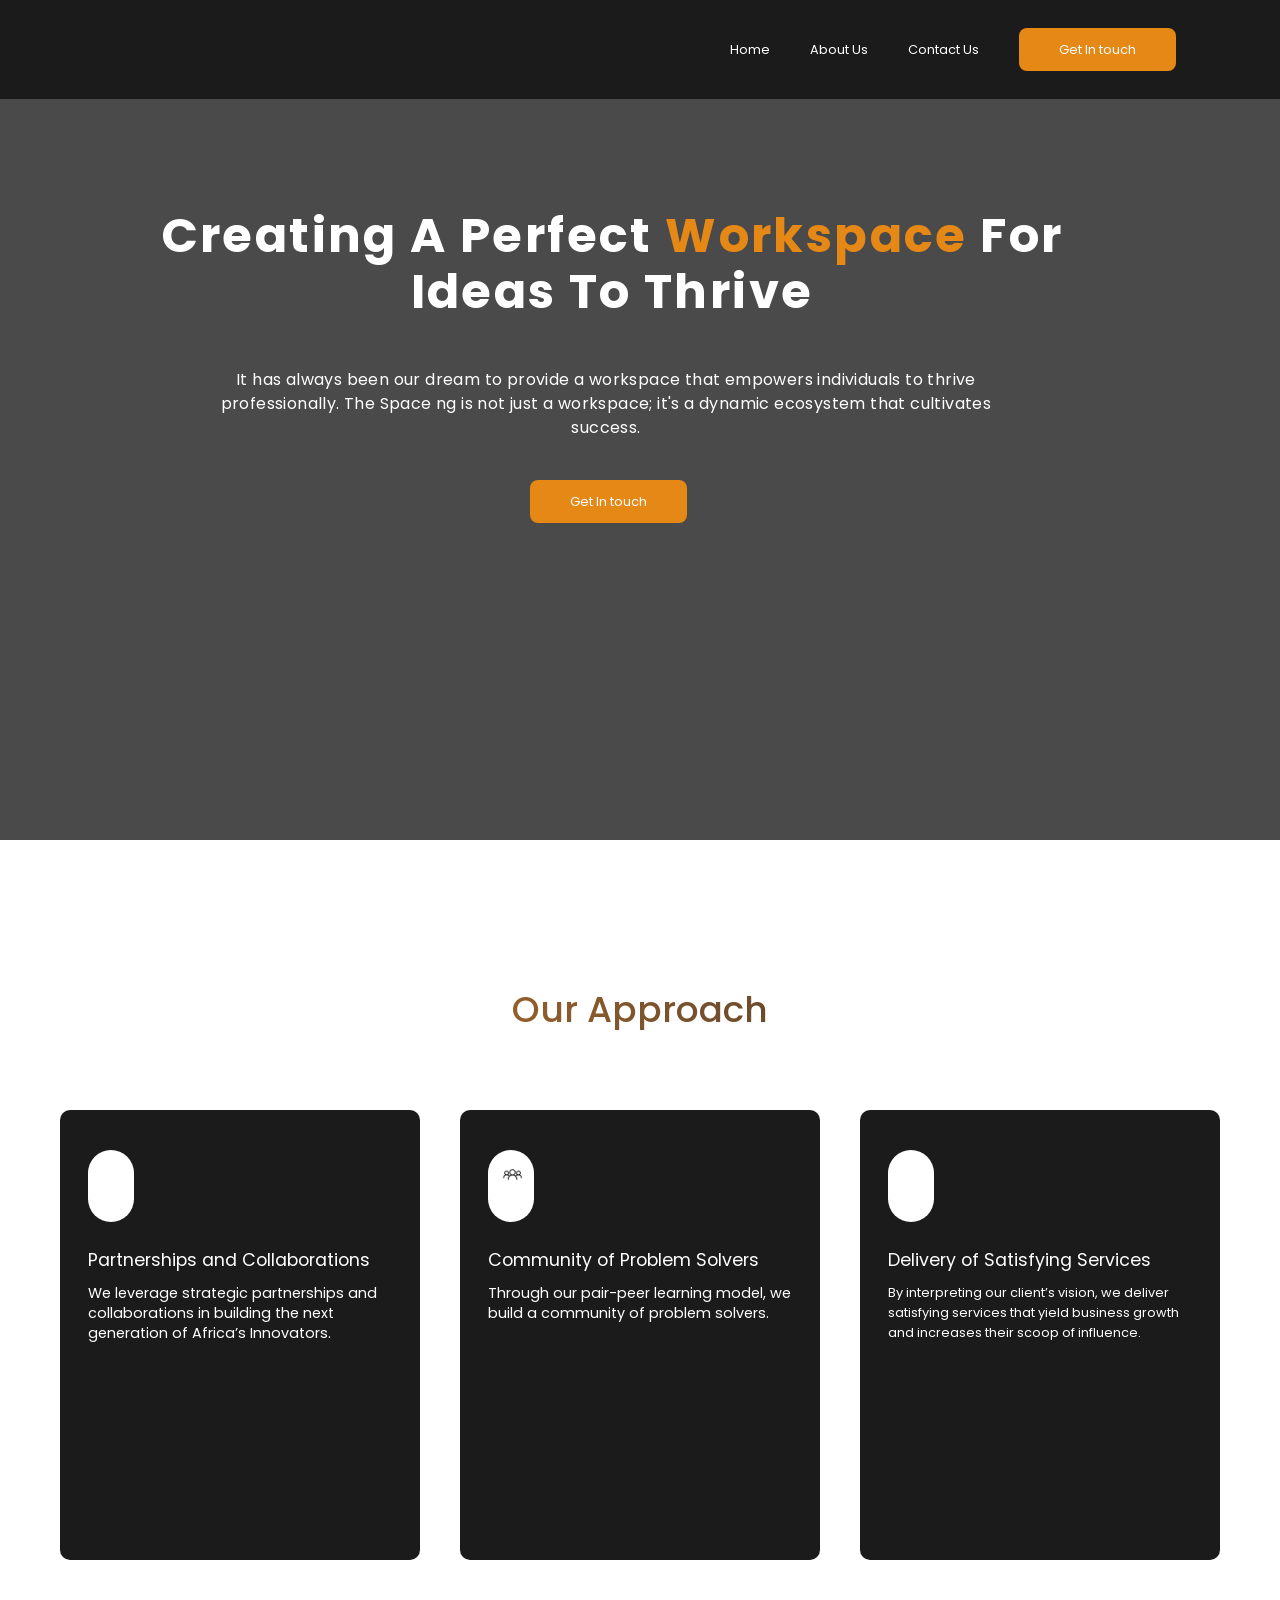
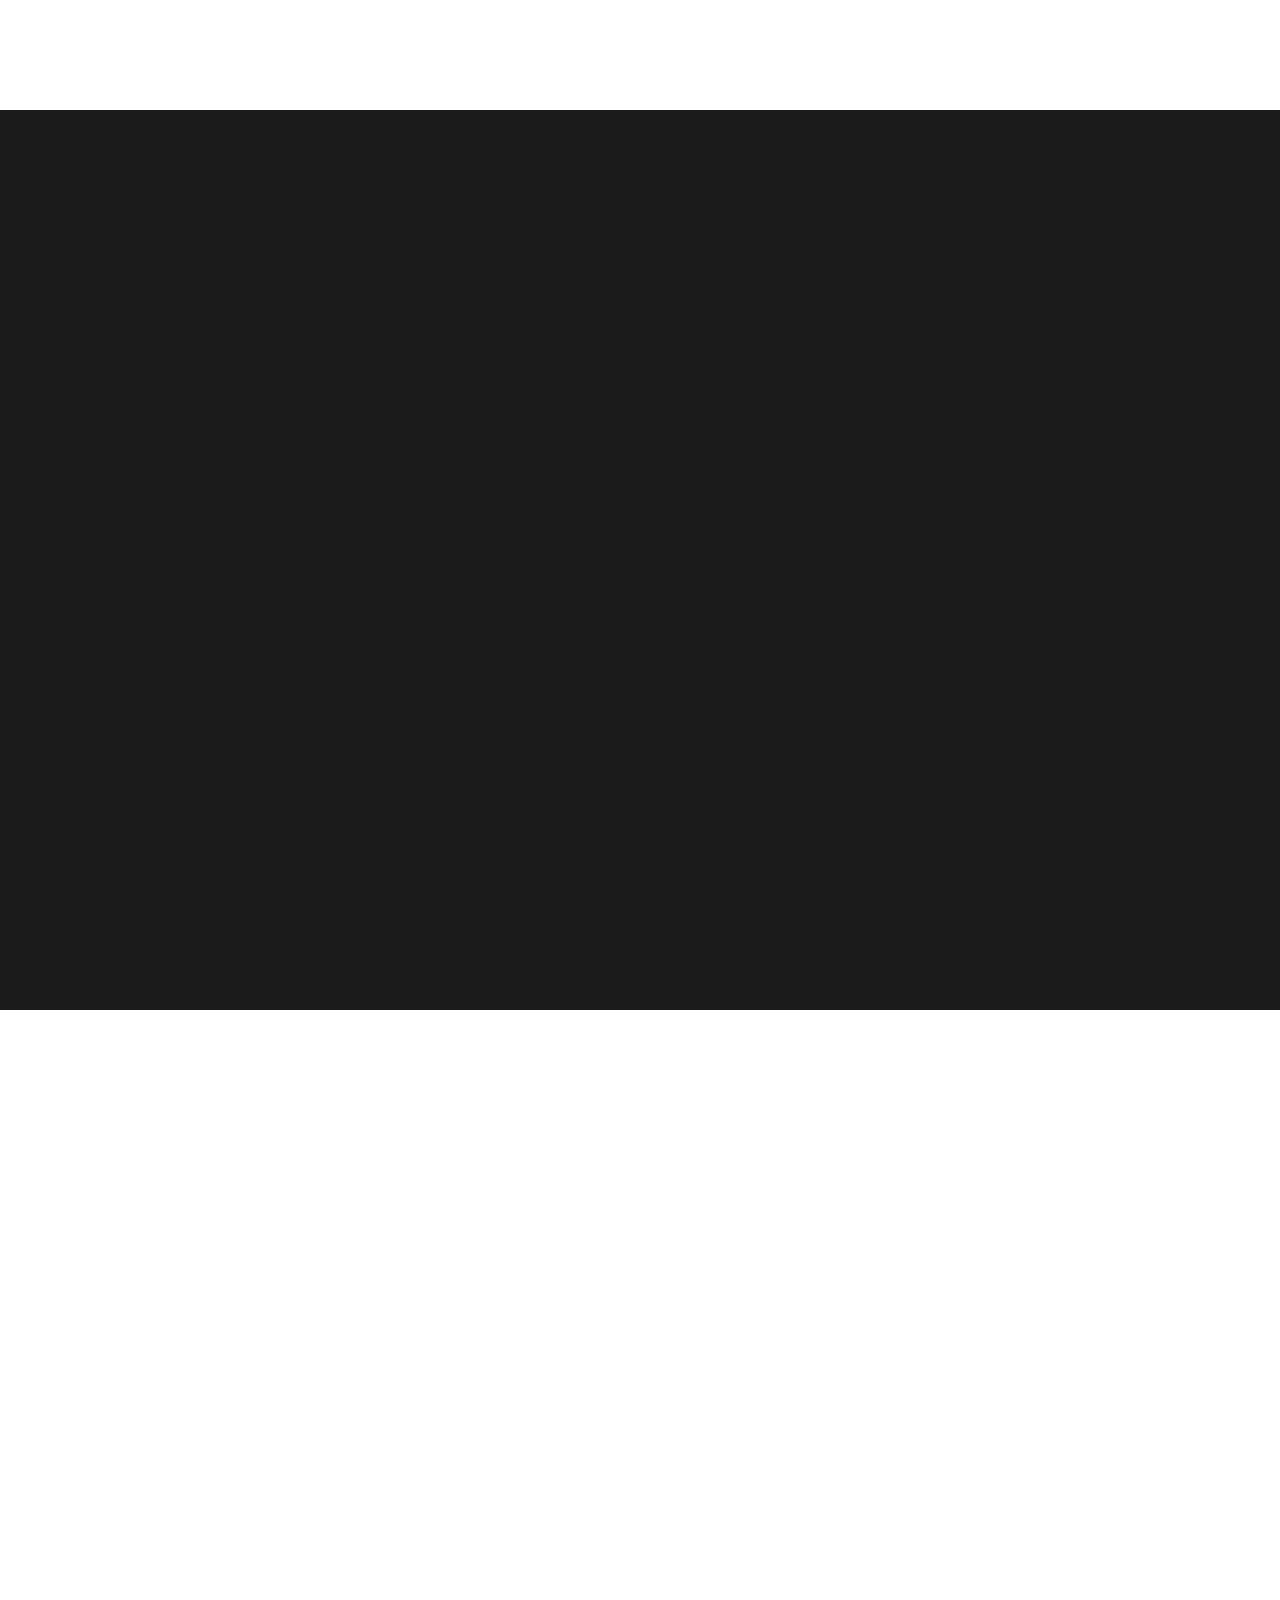
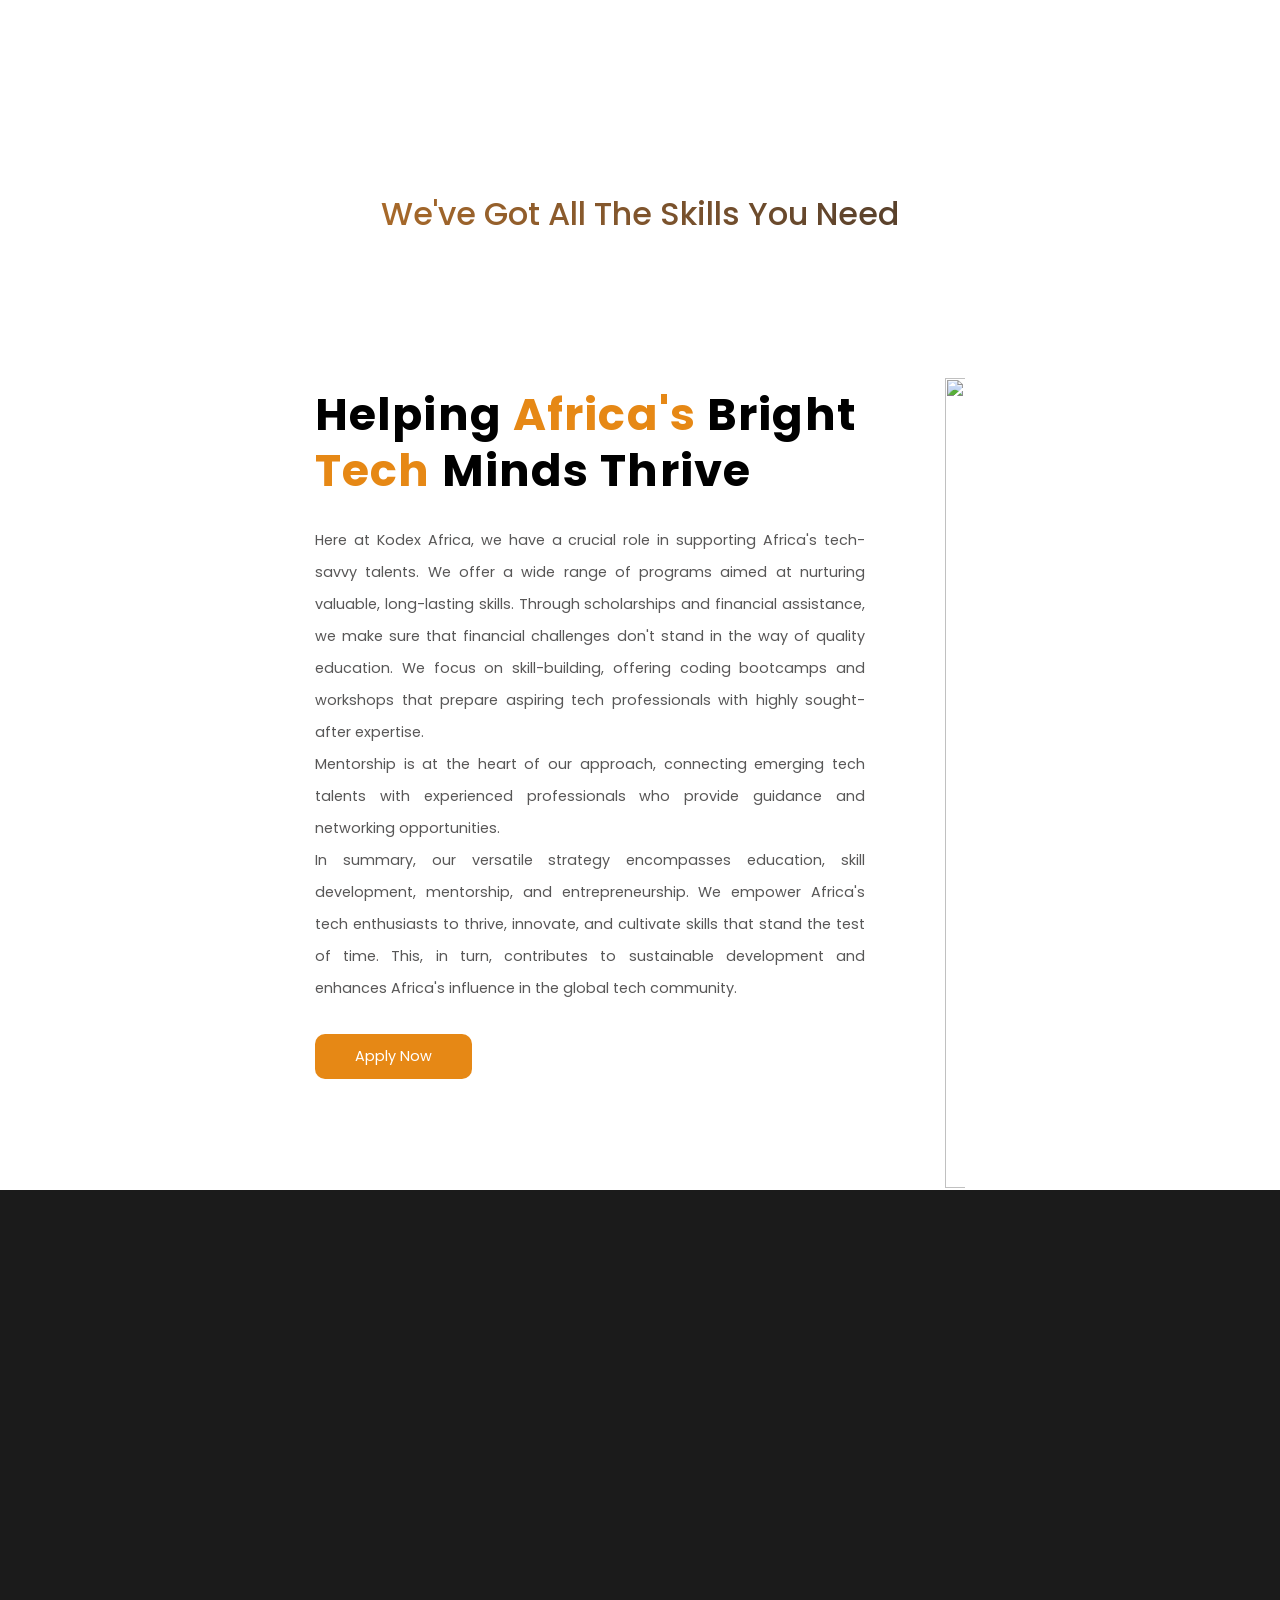
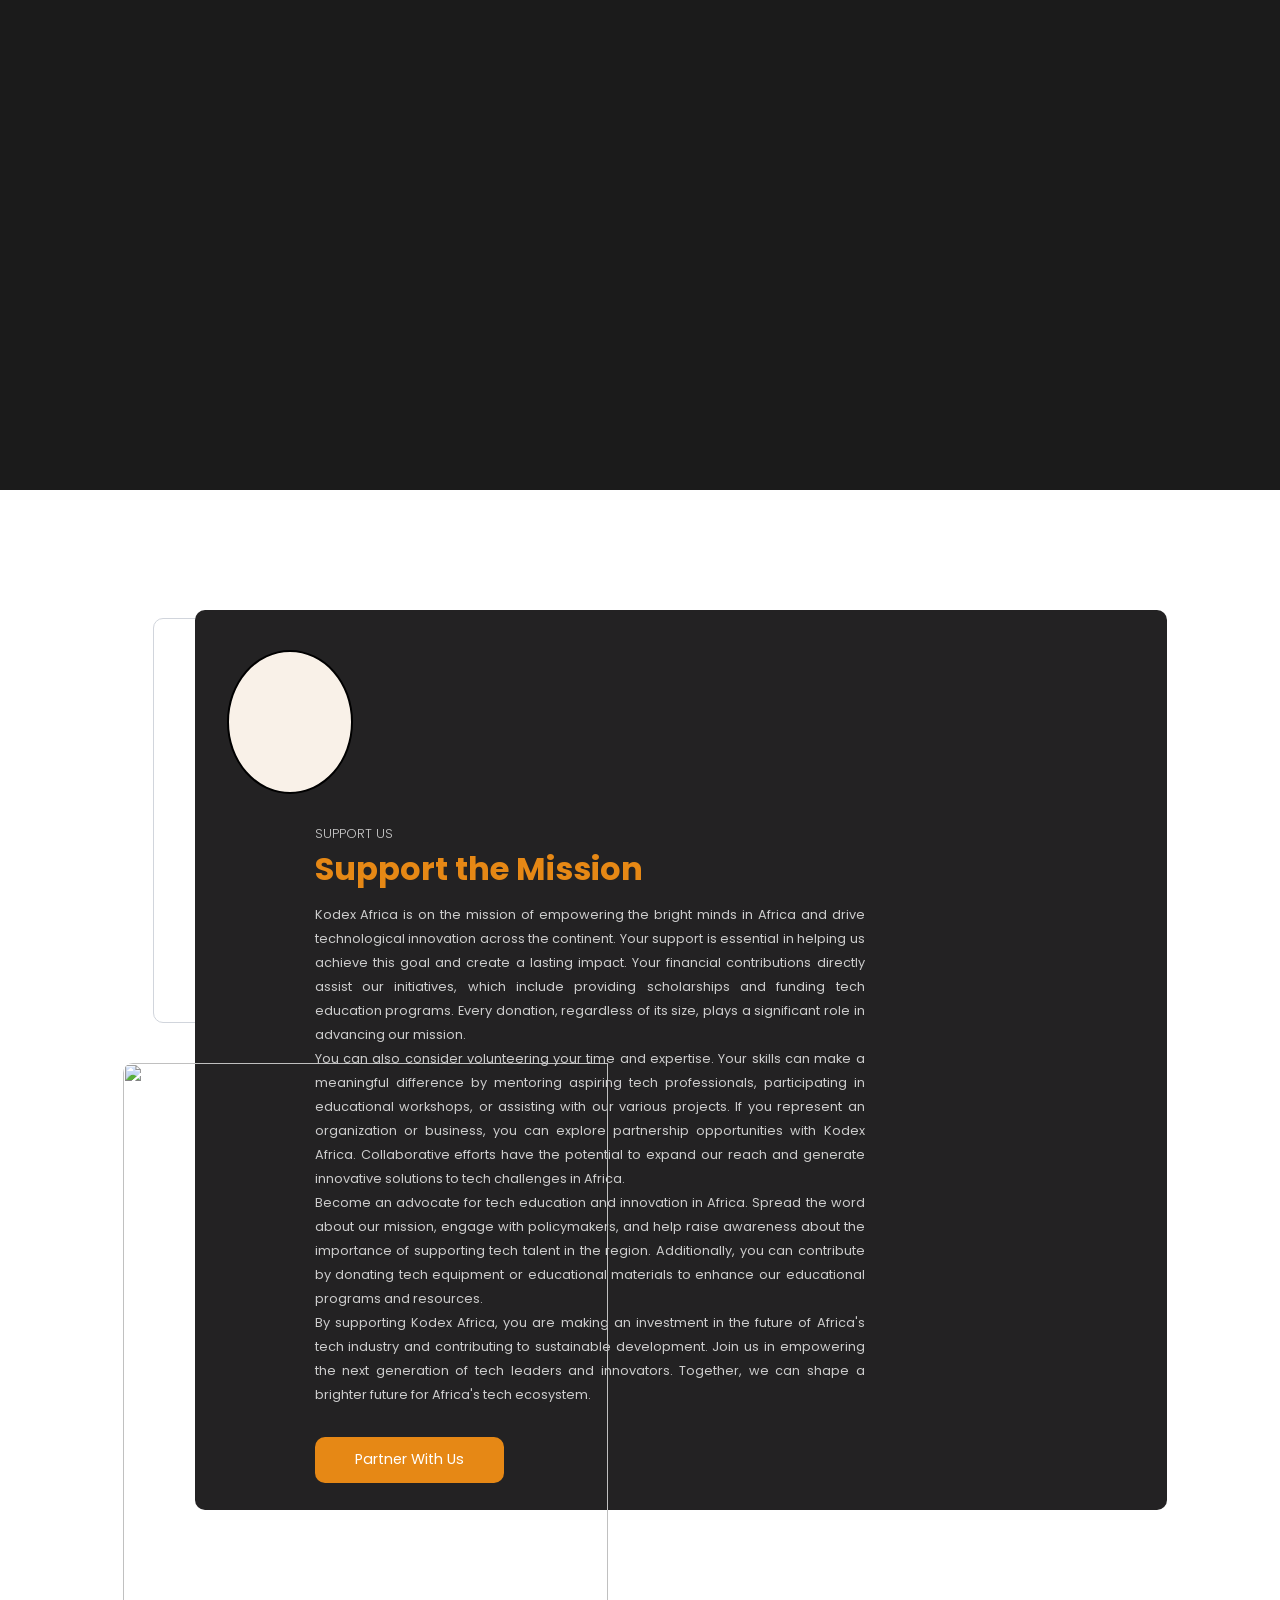
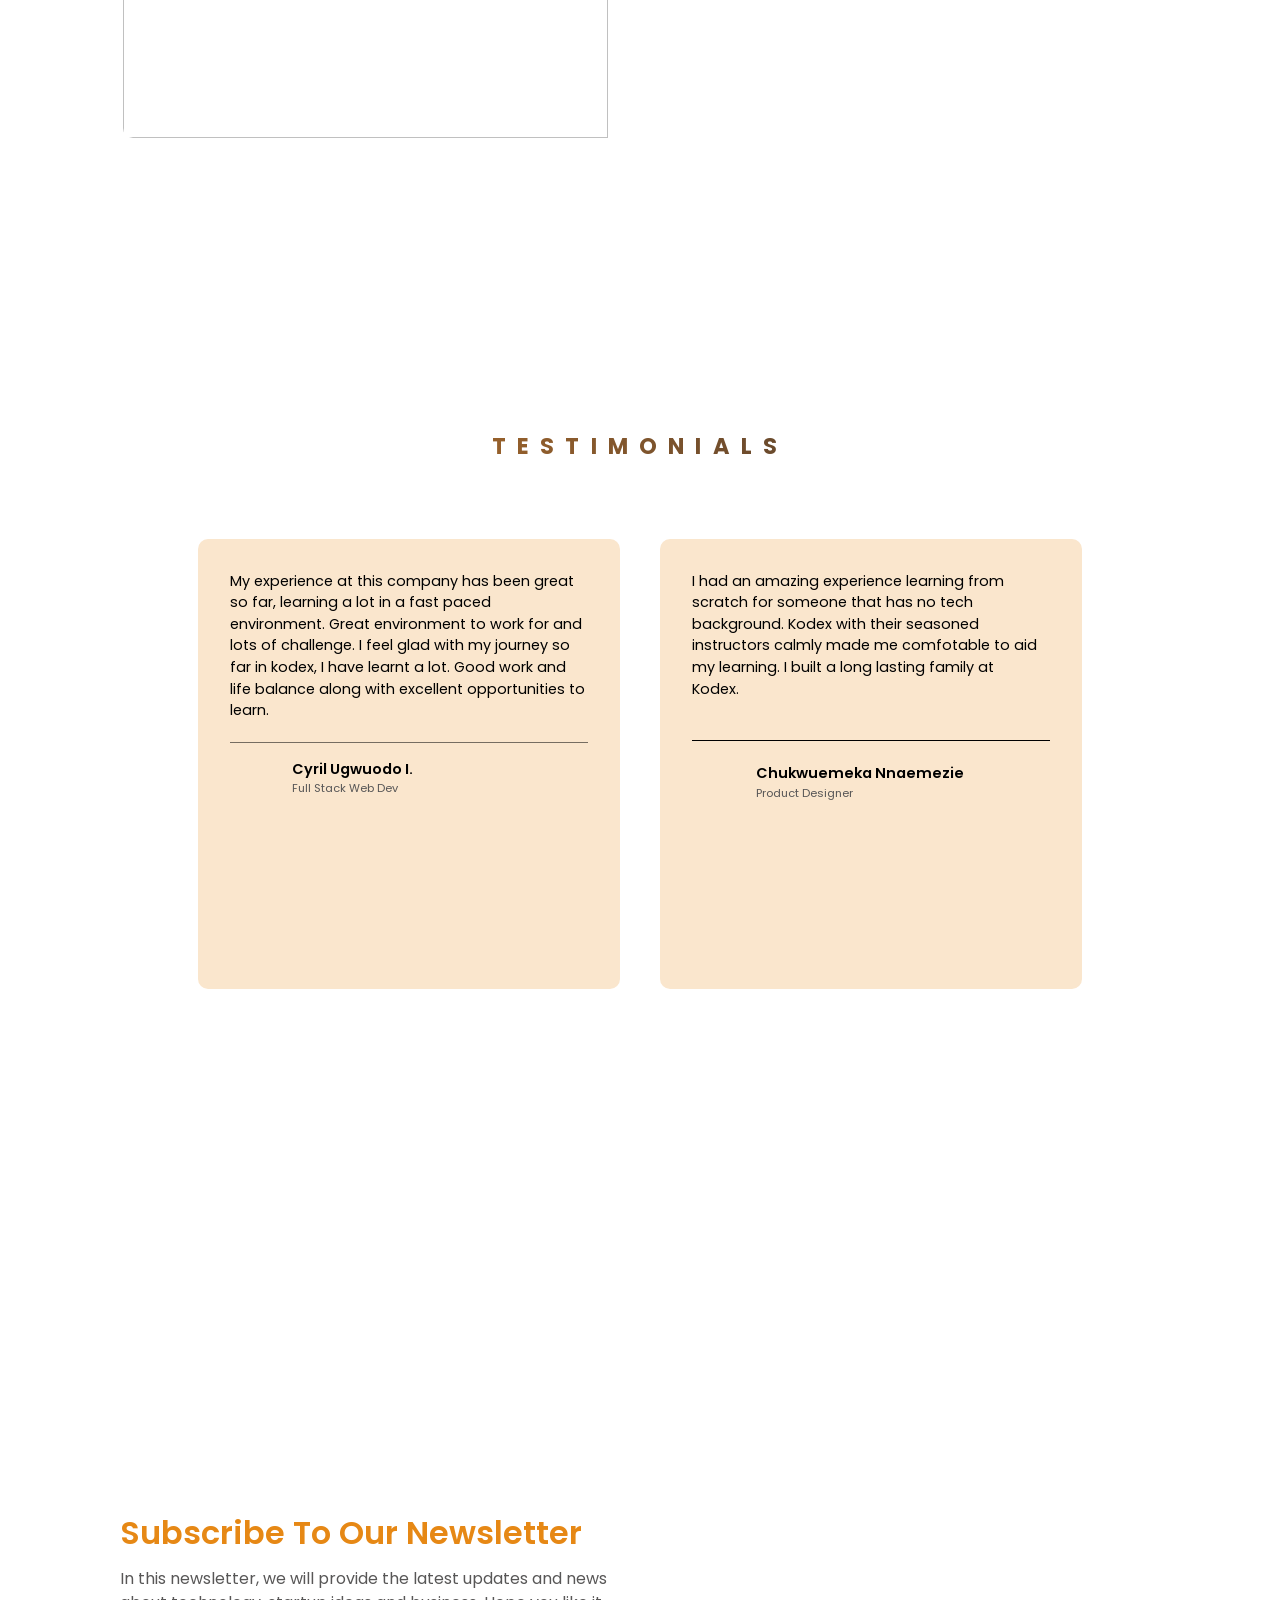
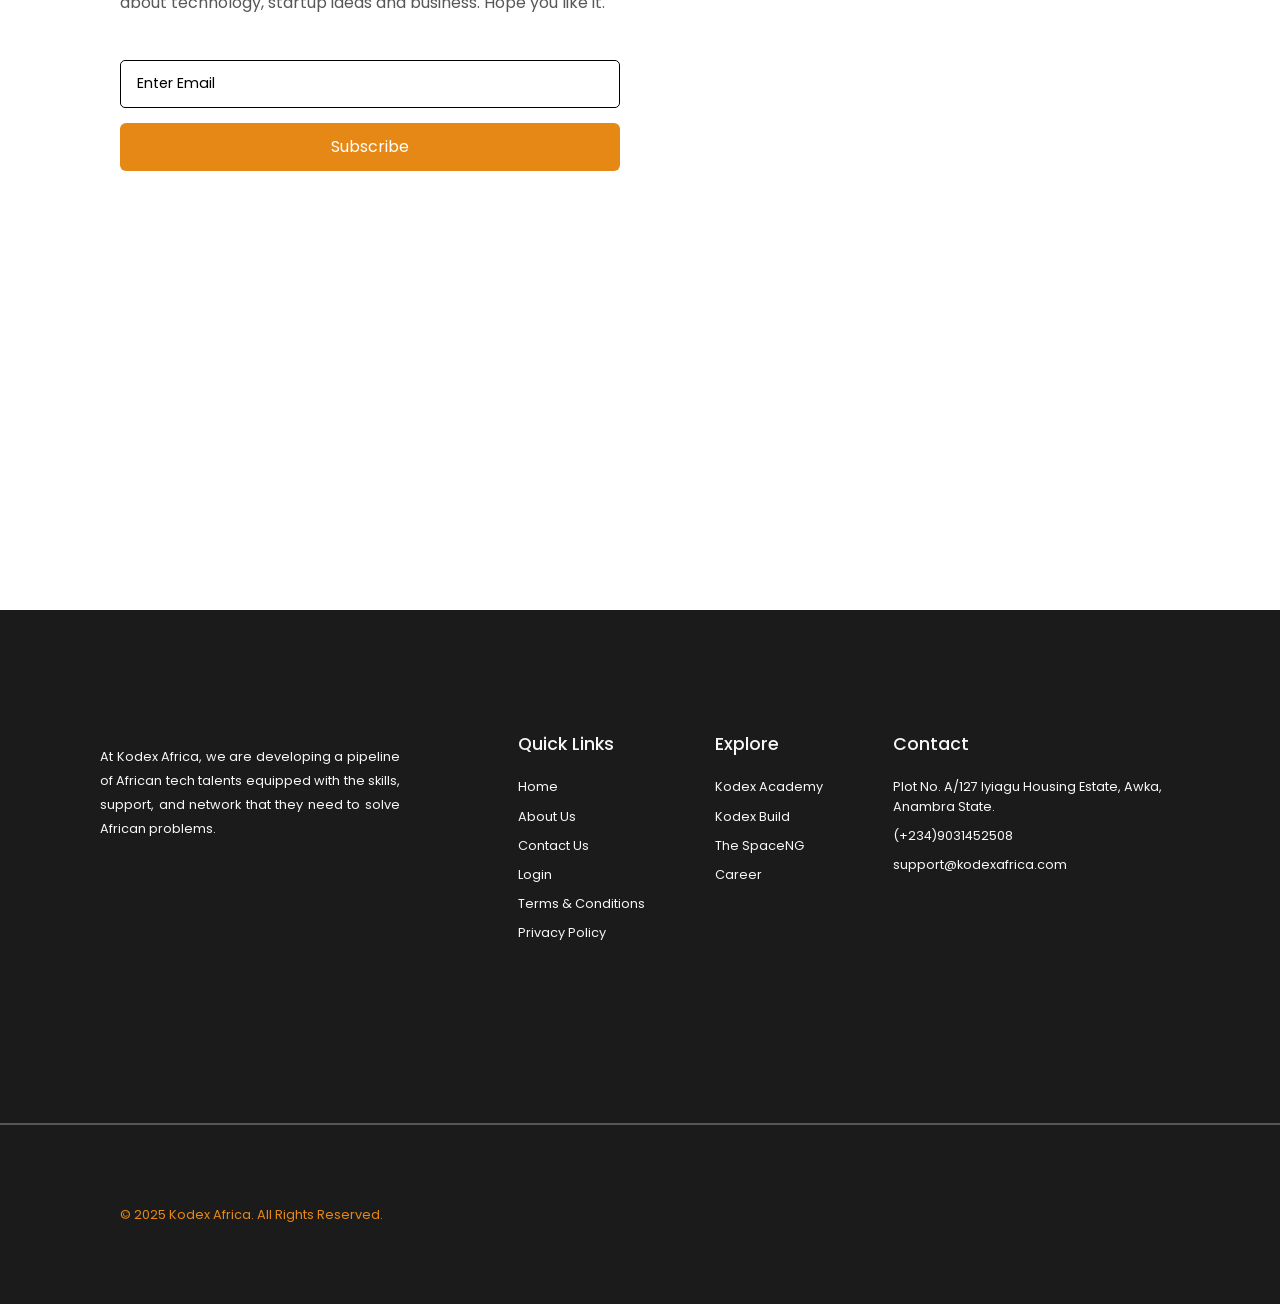
==== commit 6360dc9b: "updated version" ====
--- a/src/index.html
+++ b/src/index.html
@@ -7,7 +7,7 @@
     <link href="./output.css" rel="stylesheet" />
     <link 
       rel="shortcut icon"
-      href="/src/img/kodexafricaLogo2.png"
+      href="https://res.cloudinary.com/dzqdioyay/image/upload/v1767313463/kodexafricaLogo2_kbg5oh.png"
       type="image/x-icon" />
 
         <link rel="stylesheet" href="https://unpkg.com/aos@next/dist/aos.css" />
@@ -19,20 +19,20 @@
       <nav class="flex justify-between items-center py-5 px-5 sm:flex sm:justify-between sm:px-6 sm:py-2 sm:items-center">
         <div>
           <a href="index.html">
-            <img class=" w-[120px] !sm:w-[200px]" src="/src/img/kodexafricaLogo.png.png" alt="" />
+            <img class=" w-[120px] !sm:w-[200px]" src="https://res.cloudinary.com/dzqdioyay/image/upload/v1767313462/kodexafricaLogo.png_ocv353.png" alt="" />
           </a>
         </div>
 
          <div class="[filter:invert(100%)] sm:hidden">
           
               <!-- hamburger -->
-  <img src="/src/img/align-justify.svg" 
+  <img src="https://res.cloudinary.com/dzqdioyay/image/upload/v1767313446/align-justify_bwldtw.svg" 
        id="openMenu" 
        class="w-10 cursor-pointer flex" 
        alt="Open Menu">
 
   <!-- close (X) -->
-  <img src="/src/img/close-large-fill.svg" 
+  <img src="https://res.cloudinary.com/dzqdioyay/image/upload/v1767313448/close-large-fill_iw4bco.svg" 
        id="closeMenu" 
        class="w-10 cursor-pointer hidden" 
        alt="Close Menu">
@@ -62,16 +62,51 @@
 
 
 
-  <!-- mobile nav -->
+   <!-- mobile nav -->
 <div id="mobileNav" 
      class="w-full h-[820px] fixed top-[110px] lg:hidden left-[100%] z-[100] bg-[#1b1b1b] p-5 transition-all duration-500 ease-in-out">
-    <nav class="flex flex-col">
+    <nav class="flex flex-col text-[#ffffff] text-[1.3rem] font-Poppins px-5 py-7 gap-6">
     <a href="index.html">Home</a>
     <a href="Aboutus.html">About Us</a>
+    <a href="Contactus.html">Blog</a>
     <a href="Contactus.html">Contact Us</a>
 
     </nav>
 
+     <div class="px-5 mt-7">
+            <a href="#">
+              <button class="hover:cursor-pointer text-[#ffffff] text-[1.2rem] hover:bg-[#1b1b1b] border-none px-10 py-3 rounded-[8px] bg-[#e68815]">
+                Get In touch
+              </button>
+            </a>
+          </div>
+
+          <div class="mt-55 px-20">
+                <div class=" [filter:invert(100%)] flex flex-row  gap-5">
+                    <a href="">
+                        <img class="w-7" src="https://res.cloudinary.com/dzqdioyay/image/upload/v1767313449/facebook-circle-line_zquidp.png" alt="">
+                    </a>
+                    <a href="">
+                        <img class="w-7" src="https://res.cloudinary.com/dzqdioyay/image/upload/v1767313458/twitter-line_bummed.png" alt="">
+                    </a>
+                    <a href="">
+                        <img class="w-7" src="https://res.cloudinary.com/dzqdioyay/image/upload/v1767313465/linkedin-box-line_kul51m.png" alt="">
+                    </a>
+                    <a href="">
+                        <img class="w-7" src="https://res.cloudinary.com/dzqdioyay/image/upload/v1767313461/instagram-line_aos4ms.png" alt="">
+                    </a>
+                    <a href="">
+                        <img class="w-7" src="https://res.cloudinary.com/dzqdioyay/image/upload/v1767313457/tiktok-line_tgkgjy.png" alt="">
+                    </a>
+
+                     <a href="">
+                        <img class="w-7" src="https://res.cloudinary.com/dzqdioyay/image/upload/v1767313461/youtube-line_uw3ops.svg" alt="">
+                    </a>
+                </div>
+            </div>
+
+
+
 </div>
 
 
@@ -79,7 +114,7 @@
 
 
 
-    <main style="background: url(/src/img/second_slide.jpeg.jpeg); background-repeat: no-repeat; background-size: cover; background-position: fixed; position: relative; background-color: rgba(0, 0, 0, 0.708);  background-blend-mode: multiply;" class="w-full h-[840px] sm:w-full sm:max-h-[100vh] ">
+    <main style="background: url('https://res.cloudinary.com/dzqdioyay/image/upload/v1767313449/second_slide.jpeg_iosahu.jpg'); background-repeat: no-repeat; background-size: cover; background-position: fixed; position: relative; background-color: rgba(0, 0, 0, 0.708);  background-blend-mode: multiply;" class="w-full h-[840px] sm:w-full sm:max-h-[100vh] ">
       <div class="absolute top-[15rem] px-10 sm:px-0 sm:absolute sm:top-[13rem] ">
         <h1 class="text-[1.9rem] font-Poppins text-center font-medium text-[#ffffff] sm:text-5xl sm:font-bold sm:text-[#ffffff]  sm:w-[80vw] sm:ml-[100px] sm:leading-14 sm:tracking-wider sm:font-Poppins sm:text-center">Creating A Perfect <span class="text-[#e68815] sm:text-[#e68815]">Workspace</span> For Ideas To Thrive</h1>
       </div>
@@ -106,7 +141,7 @@
           <div data-aos="fade-up-right"  data-aos-easing="linear" data-aos-duration="1000" class="w-[86%] h-[55vh] border-none py-9 px-10 rounded-2xl bg-[#1b1b1b] sm:w-[30%] sm:h-[50vh] sm:border-none sm:rounded-[10px] sm:bg-[#1b1b1b] sm:py-5 sm:px-7">
 
             <div class="border-none rounded-full w-[25%] h-[11vh] bg-[#ffffff]  sm:border-none sm:w-[15%] sm:h-[8vh] sm:rounded-full sm:bg-[#ffffff]">
-                <img src="/src/img/free-handshake-icon-1939-thumb.png" alt="" class="w-13 py-4 ml-3 sm:w-[25px] sm:py-3 sm:ml-3 sm:mt-[20px]">
+                <img src="https://res.cloudinary.com/dhny41ygh/image/upload/v1771273334/free-handshake-icon-1939-thumb_l51sgu.png" alt="" class="w-13 py-4 ml-3 sm:w-[25px] sm:py-3 sm:ml-3 sm:mt-[20px]">
             </div>
 
             <div>
@@ -139,7 +174,7 @@
 
             <div class="border-none rounded-full w-[25%] h-[11vh] bg-[#ffffff]    sm:border-none sm:w-[15%] sm:h-[8vh] sm:rounded-full sm:bg-[#ffffff]">
 
-                 <img src="/src/img/graph-removebg-preview.png" alt="" class="w-12 py-4 ml-5 sm:w-[23px] sm:py-3 sm:ml-3  sm:mt-[20px]">
+                 <img src="https://res.cloudinary.com/dhny41ygh/image/upload/v1771273337/graph-removebg-preview_speqdz.png" alt="" class="w-12 py-4 ml-5 sm:w-[23px] sm:py-3 sm:ml-3  sm:mt-[20px]">
 
             </div>
 
@@ -164,8 +199,8 @@
 
         <div class="flex  flex-col-reverse justify-center items-center sm:justify-center sm:items-center sm:flex sm:flex-row">
 
-            <!-- data-aos="fade-left"  data-aos-easing="linear" data-aos-duration="1000" -->
-            <div  class="px-9 sm:px-0">
+            
+            <div data-aos="fade-right"  data-aos-easing="linear" data-aos-duration="1000"  class="px-9 sm:px-0">
                  <div data-aos="fade-left"  data-aos-easing="linear" data-aos-duration="500"  class="w-[80%] left-[4rem] absolute top-[40rem] rounded-[10px] transform origin-bottom-left -rotate-8 h-[30vh] py-6 px-6 bg-[#F6CE9E]  sm:w-[32%] sm:h-[30vh] sm:bg-[#F6CE9E] sm:rounded-[10px] sm:px-7 sm:py-6 sm:absolute sm:top-[9rem] sm:left-[5rem] sm:transform sm:origin-bottom-left sm:-rotate-8">
                 <div>
                     <h3 class="font-Poppins text-[1.2rem] font-semibold sm:font-Poppins sm:text-[0.9rem] sm:font-semibold">Our Vision</h3>
@@ -178,7 +213,7 @@
 
 
             </div>
-<!-- data-aos="fade-right"  data-aos-easing="linear" data-aos-duration="1000"  -->
+
 
              <div data-aos="fade-right"  data-aos-easing="linear" data-aos-duration="500" class="absolute top-[53rem] left-[4rem] transform origin-top-left rotate-4 w-[80%] rounded-[10px] h-[27vh] py-6 px-7 bg-[#F7F7F7] sm:w-[32%] sm:h-[28.5vh] sm:bg-[#F7F7F7] sm:rounded-[10px] sm:px-6 sm:py-7 sm:absolute sm:top-[18rem] sm:left-[9rem] sm:transform sm:origin-top-left sm:rotate-4">
                 <div>
@@ -243,8 +278,8 @@
 
           </div>
 
-           <!-- data-aos="flip-up"  data-aos-easing="linear" data-aos-duration="600" -->
-          <div  class="bg-[#FAE6CD]  w-[90%] border-none h-[50vh] rounded-2xl sm:w-[30%] sm:h-[50vh] px-9 py-7 sm:rounded-[10px] sm:bg-[#FAE6CD]  sm:py-2 sm:px-8  ">
+    
+          <div data-aos="flip-up"  data-aos-easing="linear" data-aos-duration="600" class="bg-[#FAE6CD]  w-[90%] border-none h-[50vh] rounded-2xl sm:w-[30%] sm:h-[50vh] px-9 py-7 sm:rounded-[10px] sm:bg-[#FAE6CD]  sm:py-2 sm:px-8  ">
             
              <div class="mt-4 sm:mt-[20px]">
                 <h2 class="text-center font-Poppins text-[1.5rem] font-semibold  sm:text-center sm:font-Poppins sm:text-[1.2rem] sm:font-semibold">Kodex Build</h2>
@@ -306,7 +341,7 @@
         </div>
 
         <!-- data-aos="zoom-in"  data-aos-easing="linear" data-aos-duration="500" -->
-        <div   class="flex flex-col-reverse gap-9 justify-center px-7 items-center sm:flex-row sm:flex sm:mt-[40px] sm:justify-center sm:items-center sm:px-8 sm:gap-[30px]">
+        <div data-aos="zoom-in"  data-aos-easing="linear" data-aos-duration="500"  class="flex flex-col-reverse gap-9 justify-center px-7 items-center sm:flex-row sm:flex sm:mt-[40px] sm:justify-center sm:items-center sm:px-8 sm:gap-[30px]">
             <div  >
                 <div>
                 <h1 class="font-Poppins text-[2.2rem] font-bold sm:font-Poppins sm:text-[2.8rem] sm:font-bold sm:w-[600px] sm:tracking-wide sm:leading-14">Helping <span class="text-[#e68815] sm:text-[#e68815]">Africa's </span> Bright <span class="text-[#e68815] sm:text-[#e68815]">Tech</span> Minds Thrive</h1>
@@ -329,7 +364,7 @@
 
 
             <div class="ml-4 sm:ml-0 mt-10 sm:mt-[100px]">
-                <img class="w-[95%] sm:w-[250%] sm:h-[90vh]" src="/src/img/skillsets.png.png" alt="">
+                <img class="w-[95%] sm:w-[250%] sm:h-[90vh]" src="https://res.cloudinary.com/dzqdioyay/image/upload/v1767313453/skillsets.png_mitcra.png" alt="">
             </div>
             
 
@@ -347,7 +382,7 @@
                 <div class="w-[55%] h-[50vh] bg-[#e68815] rounded-tl-[30px] absolute left-[5rem] rounded-br-[30px] sm:w-[23%] sm:h-[65vh] sm:bg-[#e68815] sm:rounded-tl-[15%] sm:absolute  sm:left-[10rem] sm:rounded-br-[15%]"></div>
 
                 <div>
-                    <img class="absolute left-[6rem]   w-[55%] h-[50vh] rounded-tl-[30px] rounded-br-[30px] sm:absolute sm:ml-[90px] sm:top-[7rem] sm:w-[23%] sm:h-[65vh] sm:rounded-tl-[15%] sm:rounded-br-[15%] " src="/src/img/brochure.png.png" alt="">
+                    <img class="absolute left-[6rem]   w-[55%] h-[50vh] rounded-tl-[30px] rounded-br-[30px] sm:absolute sm:ml-[90px] sm:top-[7rem] sm:w-[23%] sm:h-[65vh] sm:rounded-tl-[15%] sm:rounded-br-[15%] " src="https://res.cloudinary.com/dzqdioyay/image/upload/v1767313447/brochure.png_ribd52.png" alt="">
                 </div>
             </div>
 
@@ -376,17 +411,17 @@
         <div class="flex flex-col sm:flex-row sm:flex   sm:justify-center">
             <div class="sm:mt-[128px] ">
                 <div class="sm:border-1 sm:border-gray-300 sm:w-[75%]  sm:h-[45vh] sm:rounded-[10px] sm:px-5  sm:ml-[90px]">
-                    <img class="hidden sm:block sm:w-[83.7%] " src="/src/img/kdpx3.jpeg.jpeg" alt="">
+                    <img class="hidden sm:block sm:w-[83.7%] " src="https://res.cloudinary.com/dzqdioyay/image/upload/v1767313462/kdpx3.jpeg_domic7.jpg" alt="">
                 </div>
 
                 <div class="sm:mt-[40px] ml-7 mt-20 sm:absolute sm:w-[42%] sm:ml-[60px]">
-                    <img class="rounded-[10px] w-[95%] h-[50vh] sm:rounded-[10px]  sm:h-[75vh]" src="/src/img/supportUs23.jpeg" alt="">
+                    <img class="rounded-[10px] w-[95%] h-[50vh] sm:rounded-[10px]  sm:h-[75vh]" src="https://res.cloudinary.com/dzqdioyay/image/upload/v1767313452/supportUs23_fsiggp.jpg" alt="">
                 </div>
             </div>
 
             <div class="w-full h-[1250px] mt-[15px] rounded-2xl bg-[#232223] sm:w-[76%] sm:h-[900px] sm:rounded-[10px] sm:mt-[120px] sm:mr-[50px] sm:bg-[#232223]">
                 <div class="border-2 w-[25%] mt-[20px] ml-8 h-[16vh] p-[20px] rounded-[50%] bg-[#F9F1E8]  sm:border-2 sm:w-[13%] sm:h-[16vh] sm:rounded-[50%] sm:bg-[#F9F1E8] sm:py-7 sm:px-[15px] sm:mt-[40px] ">
-                    <img class="w-50 sm:w-[70%] sm:ml-[10px]" src="/src/img/shake2-removebg-preview.png" alt="">
+                    <img class="w-50 sm:w-[70%] sm:ml-[10px]" src="https://res.cloudinary.com/dhny41ygh/image/upload/v1771273350/shake2-removebg-preview_l08063.png" alt="">
                 </div>
 
                 <div class="px-4 mt-6 sm:px-0 sm:ml-[120px] sm:mt-[30px]">
@@ -427,7 +462,7 @@
 
         <div  class="px-6 sm:px-0 mt-5 sm:mt-0">
             <div class="sm:mt-[70px]  sm:ml-[50px]">
-                <img class="w-9 sm:w-15" src="/src/img/icon10.svg" alt="">
+                <img class="w-9 sm:w-15" src="/https://res.cloudinary.com/dzqdioyay/image/upload/v1767313461/icon10_bkteu3.svg" alt="">
             </div>
 
             <div class="flex-none sm:flex sm:justify-center sm:items-center sm:gap-10 sm:mt-[5px]">
@@ -441,7 +476,7 @@
 
                     <div class="flex gap-3 items-center mt-4 sm:items-center sm:flex sm:mt-[8px] sm:gap-5">
                         <div class="sm:mt-2">
-                            <img class="w-13 rounded-full sm:w-10.5 sm:rounded-full" src="/src/img/izu.jpeg.jpeg" alt="">
+                            <img class="w-13 rounded-full sm:w-10.5 sm:rounded-full" src="https://res.cloudinary.com/dzqdioyay/image/upload/v1767313462/izu.jpeg_fdq0kf.jpg" alt="">
                         </div>
 
                         <div>
@@ -463,7 +498,7 @@
 
                     <div class="sm:flex sm:mt-[17px] sm:gap-5 ">
                         <div>
-                            <img class="sm:w-11 sm:rounded-full" src="/src/img/chukwuemeka.jpeg.jpeg" alt="">
+                            <img class="sm:w-11 sm:rounded-full" src="https://res.cloudinary.com/dzqdioyay/image/upload/v1767313449/chukwuemeka.jpeg_cjix1q.jpg" alt="">
                         </div>
 
                         <div>
@@ -506,7 +541,7 @@
 
             <div>
                 <div class="sm:mt-30 sm:mr-[150px]">
-                    <img class="h-[57vh] sm:h-[60vh]" src="/src/img/newsletter.png.png" alt="">
+                    <img class="h-[57vh] sm:h-[60vh]" src="https://res.cloudinary.com/dzqdioyay/image/upload/v1767313468/newsletter.png_gjti8f.png" alt="">
                 </div>
             </div>
             
@@ -518,7 +553,7 @@
     <footer class="w-full  relative sm:mt-[90px] bg-[#1b1b1b] text-[#F7F7F7] sm:w-full  sm:bg-[#1b1b1b] sm:relative  sm:text-[#F7F7F7] ">
         <div class="pt-[100px] px-8  sm:pt-[120px] sm:px-0 sm:ml-[100px]">
              <div>
-                <img class="w-[50%] sm:w-[18%]" src="/src/img/kodexafricaLogo.png.png" alt="">
+                <img class="w-[50%] sm:w-[18%]" src="https://res.cloudinary.com/dzqdioyay/image/upload/v1767313462/kodexafricaLogo.png_ocv353.png" alt="">
                </div>
 
                <div class="w-[299px] mt-3 sm:w-[300px] sm:mt-[15px]">
@@ -586,23 +621,23 @@
             <div>
                 <div class="flex flex-row [filter:invert(100%)] gap-5 sm:flex sm:flex-row sm:[filter:invert(100%)] sm:gap-5">
                     <a href="">
-                        <img class="w-4 sm:w-4" src="/src/img/facebook-circle-line.png" alt="">
-                    </a>
-                    <a href="">
-                        <img class="w-4 sm:w-4" src="/src/img/twitter-line.png" alt="">
-                    </a>
-                    <a href="">
-                        <img class="w-4 sm:w-4" src="/src/img/linkedin-box-line.png" alt="">
-                    </a>
-                    <a href="">
-                        <img class="w-4 sm:w-4" src="/src/img/instagram-line.png" alt="">
-                    </a>
-                    <a href="">
-                        <img class="w-4 sm:w-4" src="/src/img/tiktok-line.png" alt="">
+                        <img class="w-4 sm:w-4" src="https://res.cloudinary.com/dzqdioyay/image/upload/v1767313449/facebook-circle-line_zquidp.png" alt="">
+                    </a>
+                    <a href="">
+                        <img class="w-4 sm:w-4" src="https://res.cloudinary.com/dzqdioyay/image/upload/v1767313458/twitter-line_bummed.png" alt="">
+                    </a>
+                    <a href="">
+                        <img class="w-4 sm:w-4" src="https://res.cloudinary.com/dzqdioyay/image/upload/v1767313465/linkedin-box-line_kul51m.png" alt="">
+                    </a>
+                    <a href="">
+                        <img class="w-4 sm:w-4" src="https://res.cloudinary.com/dzqdioyay/image/upload/v1767313461/instagram-line_aos4ms.png" alt="">
+                    </a>
+                    <a href="">
+                        <img class="w-4 sm:w-4" src="https://res.cloudinary.com/dzqdioyay/image/upload/v1767313457/tiktok-line_tgkgjy.png" alt="">
                     </a>
 
                      <a href="">
-                        <img class="w-4 sm:w-4" src="/src/img/youtube-line.svg" alt="">
+                        <img class="w-4 sm:w-4" src="https://res.cloudinary.com/dzqdioyay/image/upload/v1767313461/youtube-line_uw3ops.svg" alt="">
                     </a>
                 </div>
             </div>
